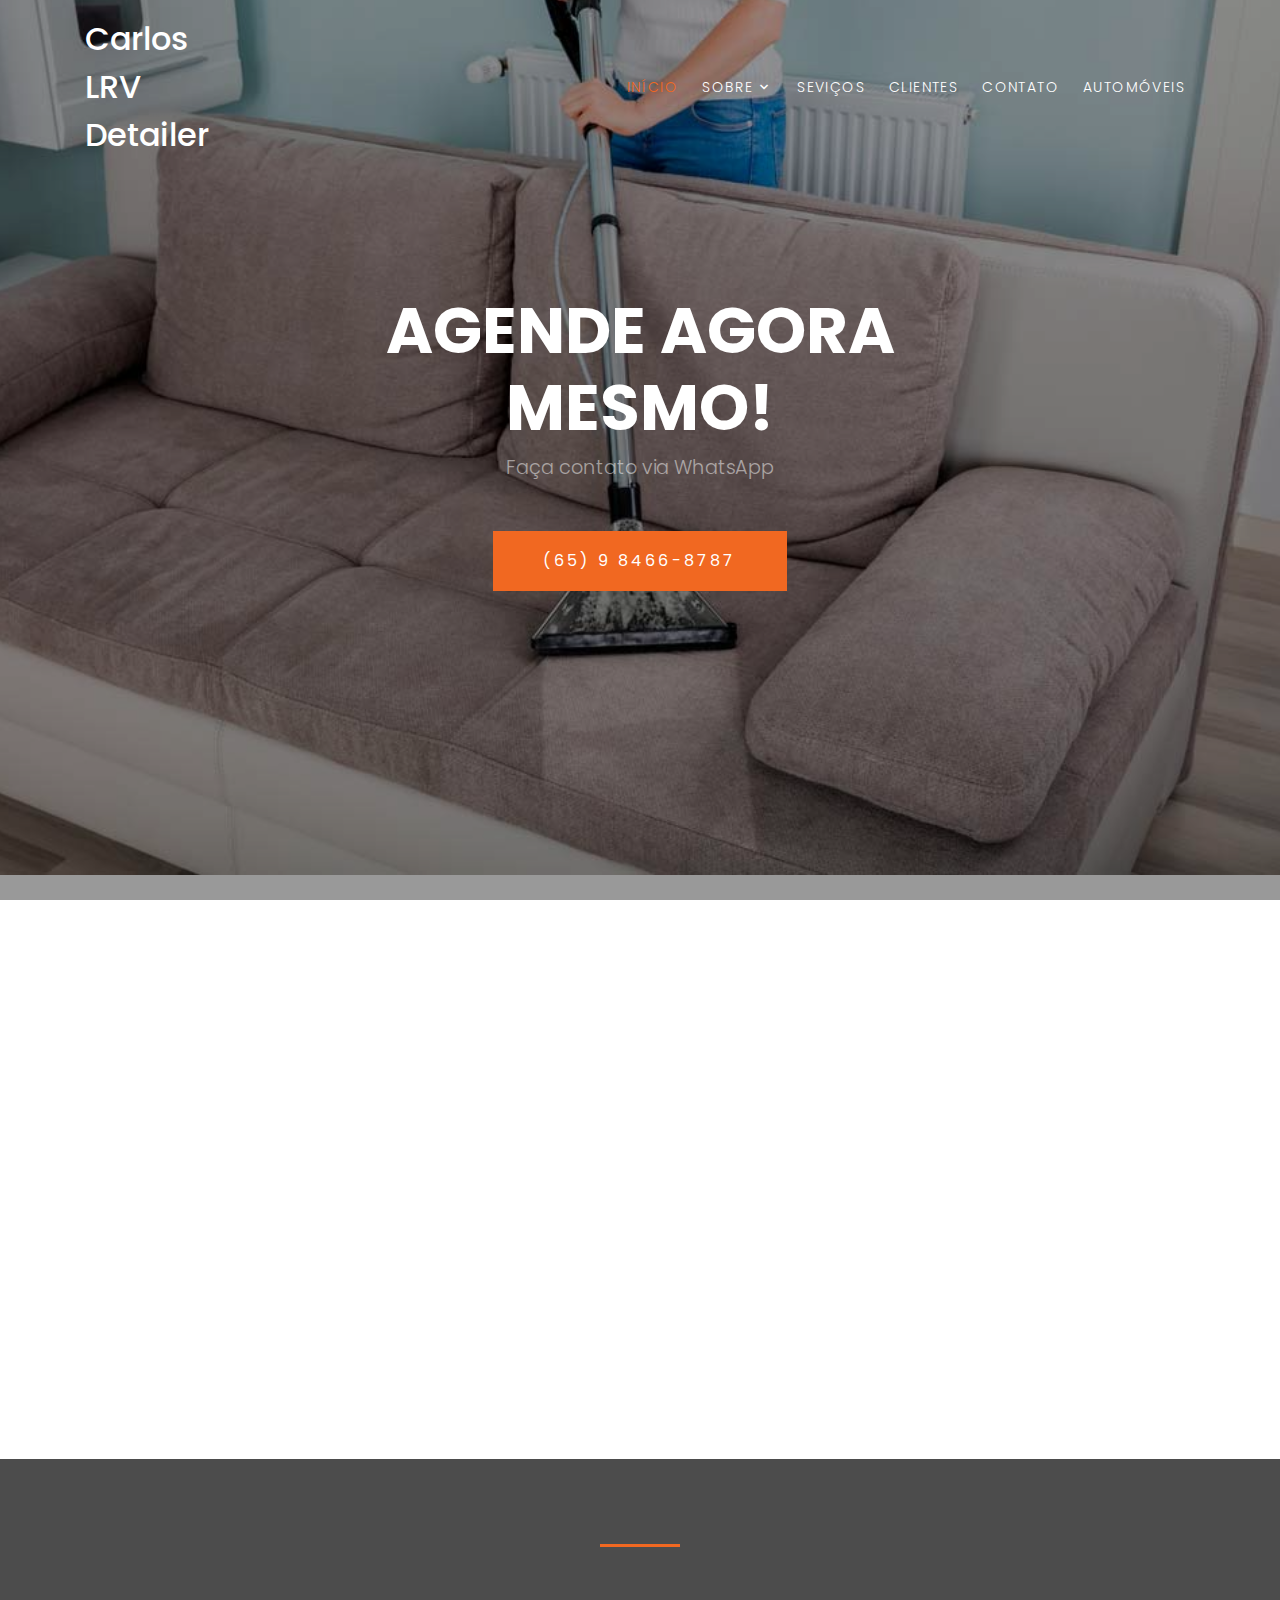
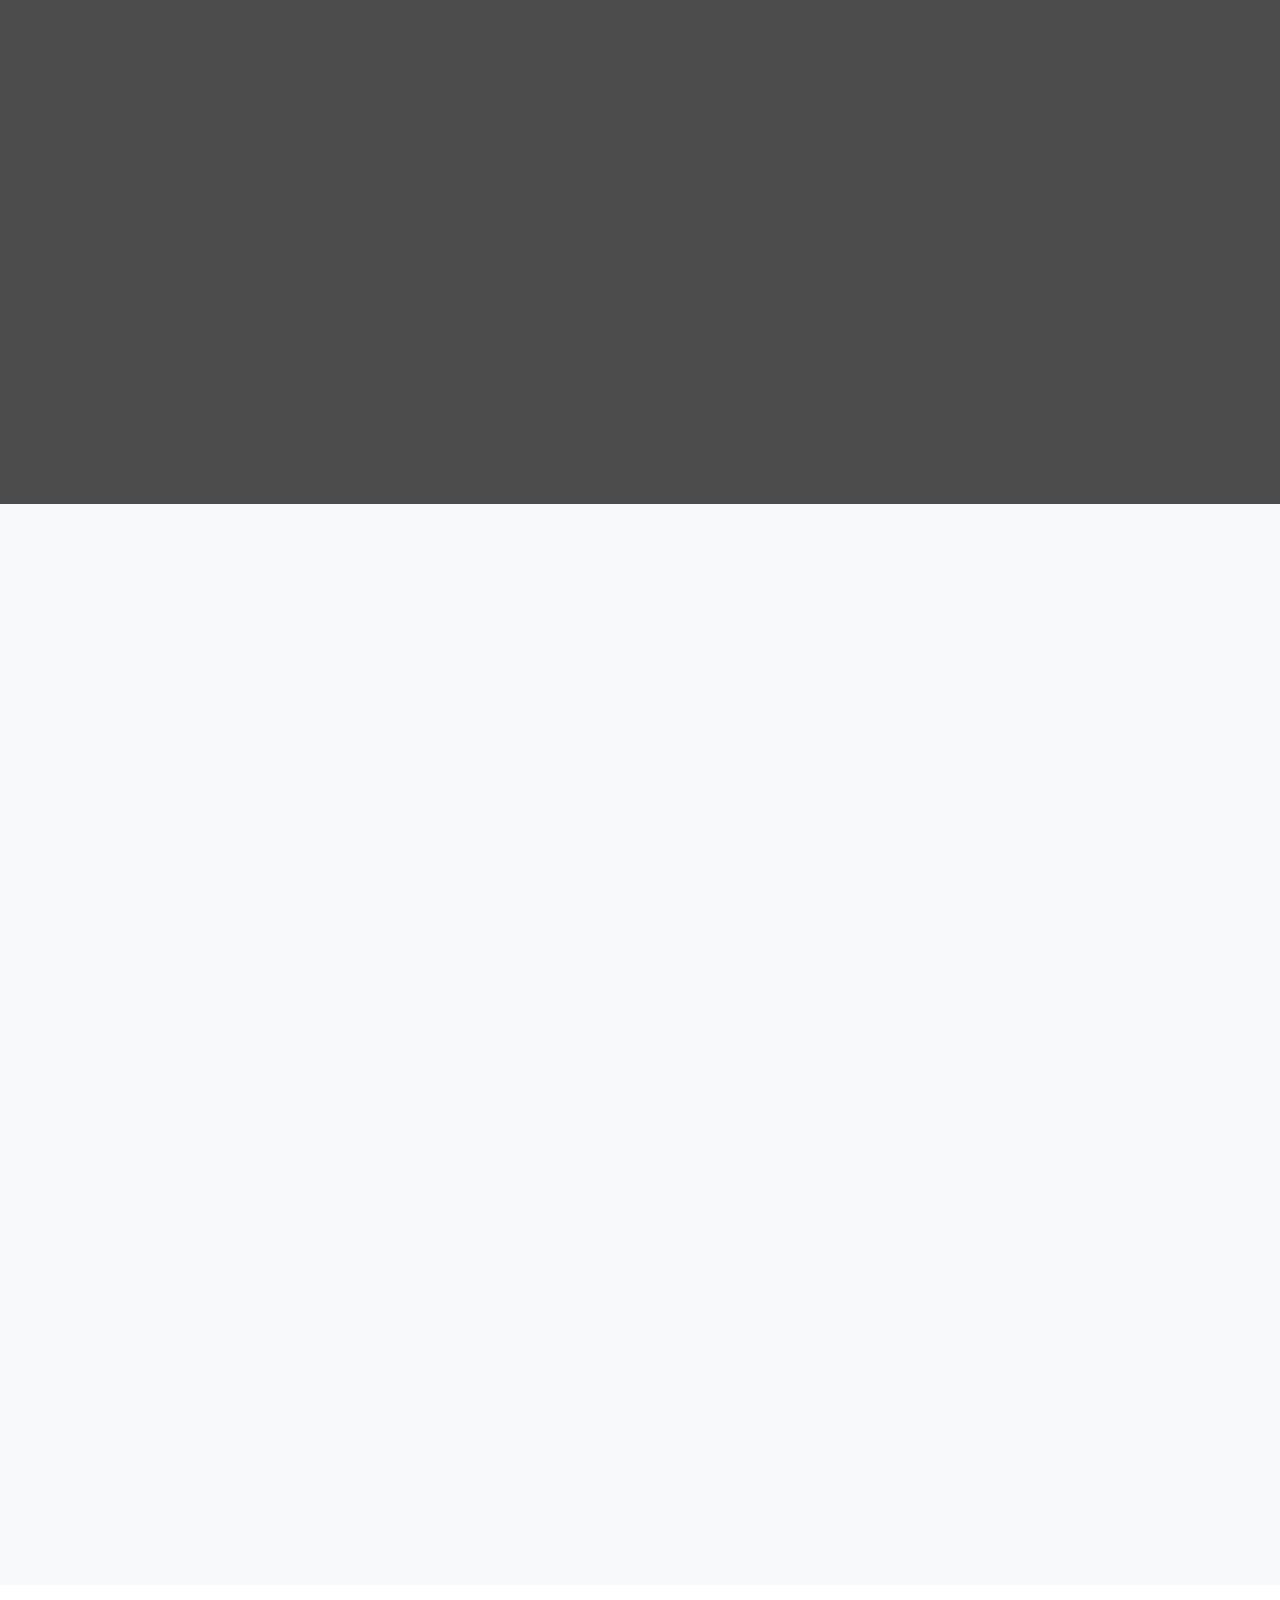
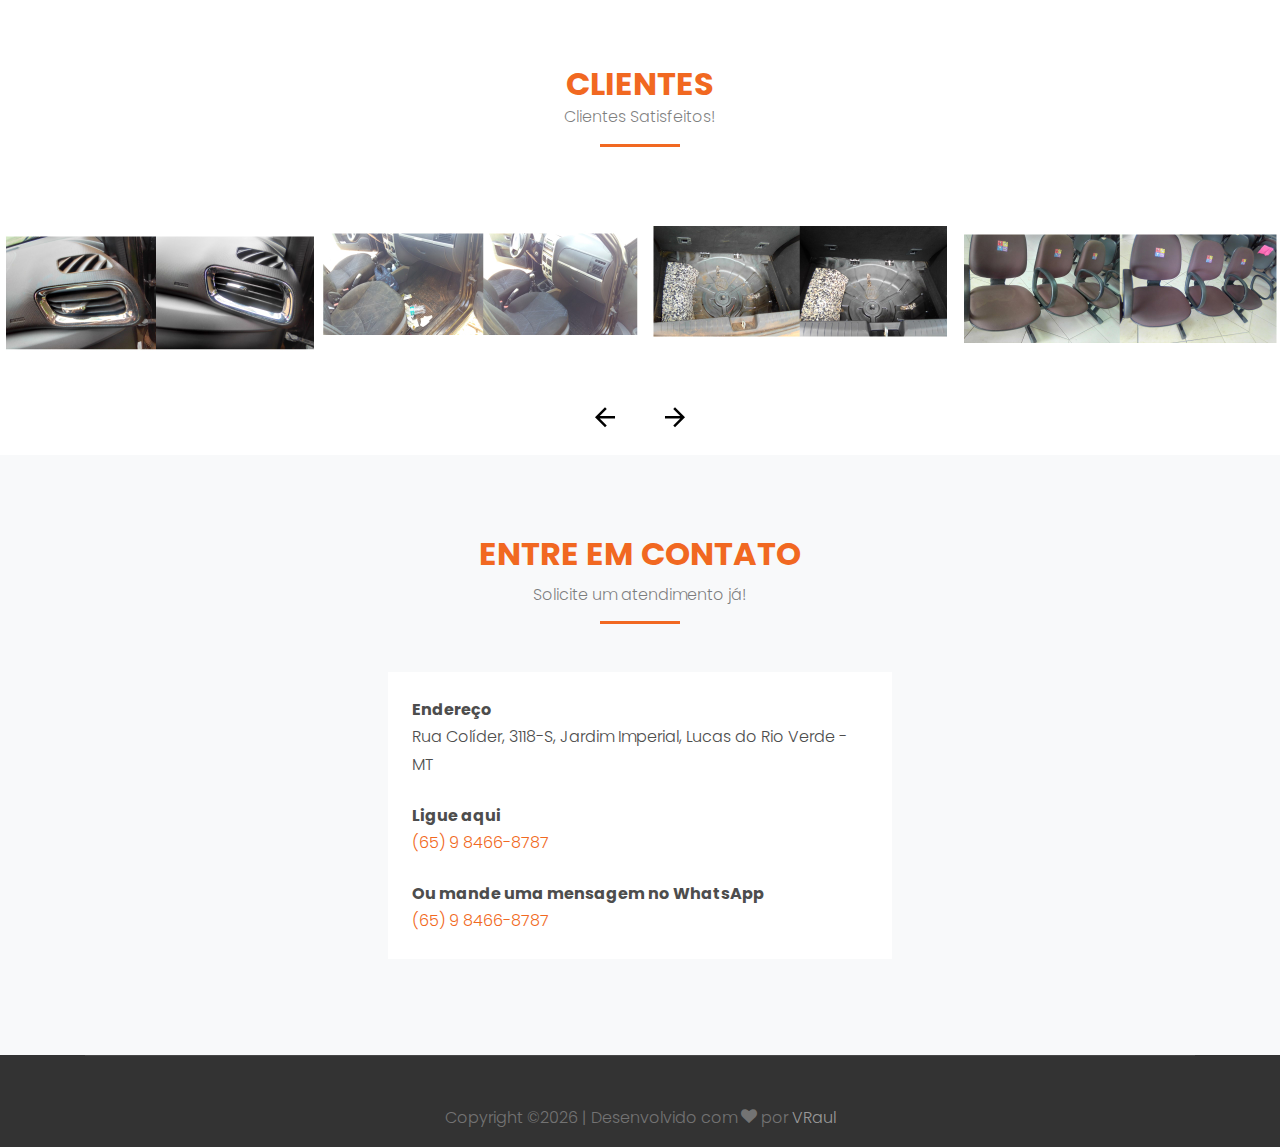
==== logis/public/estofado.html @ 05e7d74c "first commit" ====
<!DOCTYPE html>
<html lang="pt-br">
  <head>
    <title>Carlos LRV Detailer</title>
    <meta charset="utf-8">
    <meta name="viewport" content="width=device-width, initial-scale=1, shrink-to-fit=no">

    <link rel="stylesheet" href="https://fonts.googleapis.com/css?family=Poppins:200,300,400,700,900|Display+Playfair:200,300,400,700"> 
    <link rel="stylesheet" href="fonts/icomoon/style.css">

    <link rel="stylesheet" href="css/bootstrap.min.css">
    <link rel="stylesheet" href="css/magnific-popup.css">
    <link rel="stylesheet" href="css/jquery-ui.css">
    <link rel="stylesheet" href="css/owl.carousel.min.css">
    <link rel="stylesheet" href="css/owl.theme.default.min.css">

    <link rel="stylesheet" href="css/bootstrap-datepicker.css">

    <link rel="stylesheet" href="fonts/flaticon/font/flaticon.css">



    <link rel="stylesheet" href="css/aos.css">

    <link rel="stylesheet" href="css/style.css">
    
  </head>
  <body data-spy="scroll" data-target=".site-navbar-target" data-offset="200">
  
  <!-- <div class="site-wrap"> -->

    <div class="site-mobile-menu site-navbar-target">
      <div class="site-mobile-menu-header">
        <div class="site-mobile-menu-close mt-3">
          <span class="icon-close2 js-menu-toggle"></span>
        </div>
      </div>
      <div class="site-mobile-menu-body"></div>
    </div>
    
    <header class="site-navbar py-3 js-site-navbar site-navbar-target" role="banner" id="site-navbar">

      <div class="container">
        <div class="row align-items-center">
          
          <div class="col-11 col-xl-2 site-logo">
            <h1 class="mb-0"><a href="index.html" class="text-white h2 mb-0">Carlos LRV Detailer</a></h1>
          </div>
          <div class="col-12 col-md-10 d-none d-xl-block">
            <nav class="site-navigation position-relative text-right" role="navigation">

              <ul class="site-menu js-clone-nav mx-auto d-none d-lg-block">
                <li><a href="#section-home" class="nav-link">Início</a></li>
                <li class="has-children">
                  <a href="#section-about" class="nav-link">Sobre</a>
                  <ul class="dropdown">
                    <li><a href="#section-about" class="nav-link">Empresa</a></li>
                    <li><a href="#section-how-it-works" class="nav-link">Fundamentos</a></li>
                  </ul>
                </li>
                <li><a href="#section-services" class="nav-link">Seviços</a></li>
                <li><a href="#section-industries" class="nav-link">Clientes</a></li>
                <!-- <li><a href="#section-blog" class="nav-link">Blog</a></li> -->
                <li><a href="#section-contact" class="nav-link">Contato</a></li>
                <li><a href="index.html" class="nav-link">Automóveis</a></li>
              </ul>
            </nav>
          </div>


          <div class="d-inline-block d-xl-none ml-md-0 mr-auto py-3" style="position: relative; top: 3px;"><a href="#" class="site-menu-toggle js-menu-toggle"><span class="icon-menu h3"></span></a></div>

          </div>

        </div>
      </div>
      
    </header>

  

    <div class="site-blocks-cover overlay" style="background-image: url(images/capa/capaEstofados.jpg);" data-aos="fade" data-stellar-background-ratio="0.5" id="section-home">
      <div class="container">
        <div class="row align-items-center justify-content-center text-center">

          <div class="col-md-8" data-aos="fade-up" data-aos-delay="400">
            

            <h1 class="text-white font-weight-light text-uppercase font-weight-bold" data-aos="fade-up">Agende agora mesmo!</h1>
            <p class="mb-5" data-aos="fade-up" data-aos-delay="100">Faça contato via WhatsApp</p>
            <p data-aos="fade-up" data-aos-delay="200"><a href="https://api.whatsapp.com/send?phone=5565984668787&text=Ol%C3%A1%2C%20gostaria%20de%20agendar%20um%20servi%C3%A7o!" target="_blank" class="btn btn-primary py-3 px-5 text-white">(65) 9 8466-8787</a></p>

          </div>
        </div>
      </div>
    </div>  

    <div class="site-section" id="section-about">
      <div class="container">
        <div class="row mb-5">
          
          <div class="col-md-5 ml-auto mb-5 order-md-2" data-aos="fade-up" data-aos-delay="100">
            <img src="images/capa/capaEstofados.jpg" alt="Image" class="img-fluid rounded">
          </div>
          <div class="col-md-6 order-md-1" data-aos="fade-up">
            <div class="text-left pb-1 border-primary mb-4">
              <h2 class="text-primary">Sobre</h2>
            </div>
            <p>Na Garagem Lava Car e Estética Automotivo, é um pequeno espaço onde são realizado grandes serviços e grandes transformações, como também sempre se mantendo atualizado nas novas tecnologias no ramo da Estética Automotivo. </p>
            <!-- <p class="mb-5">Texto exemplo falando sobre a empresa Texto exemplo falando sobre a empresa Texto exemplo falando sobre a empresa </p> -->
            
            <ul class="ul-check list-unstyled success">
              <li>Serviço de Lavagem Técnica e Higienização Automotivo.</li>
              <li>Seu carro sempre novo e valorizado.</li>
              <li>Soluções e benefícios para você e seu carro.</li>
            </ul>
            
          </div>
          
        </div>
      </div>
    </div>
  
    <!-- INFORMAÇÕES EXTRAS -->

    <div class="site-section bg-image overlay" style="background-image: url('images/capa/capaEstofados.jpg');" id="section-how-it-works">
      <div class="container">
        <div class="row justify-content-center mb-5">
          <div class="col-md-7 text-center border-primary">
            <h2 class="font-weight-light text-primary" data-aos="fade"></h2>
          </div>
        </div>
        <div class="row">
          <div class="col-md-6 col-lg-4 mb-5 mb-lg-0" data-aos="fade" data-aos-delay="100">
            <div class="how-it-work-item">
              <span class="number">1</span>
              <div class="how-it-work-body">
                <h2>Objetivos</h2>
                <!-- <p class="mb-5">Curto texto explicando sobre esse procedimento.</p> -->
                <ul class="ul-check list-unstyled success">
                  <li class="text-white">Fornecer comodidade, compromisso, segurança, confiança e qualidade no serviço.</li>
                  <li class="text-white">Devolver o máximo da originalidade, conservação de cada estrutura e aumento da valorização do veículo. </li>
                  
                </ul>
              </div>
            </div>
          </div>

          <div class="col-md-6 col-lg-4 mb-5 mb-lg-0" data-aos="fade" data-aos-delay="200">
            <div class="how-it-work-item">
              <span class="number">2</span>
              <div class="how-it-work-body">
                <h2>Benefícios</h2>
                <!-- <p class="mb-5">Curto texto explicando sobre esse procedimento.</p> -->
                <ul class="ul-check list-unstyled success">
                  <li class="text-white">Trabalhamos com produtos, equipamentos e maquinários profissionais.</li>
                  <li class="text-white">Mão de obra artesanal e profissional.</li>
                  <li class="text-white">Buscamos devolver o aspecto de carro novo.</li>
                  <li class="text-white">Serviços de valor e totalmente profissional.</li>
                </ul>
              </div>
            </div>
          </div>

          <div class="col-md-6 col-lg-4 mb-5 mb-lg-0" data-aos="fade" data-aos-delay="300">
            <div class="how-it-work-item">
              <span class="number">3</span>
              <div class="how-it-work-body">
                <h2>Formas de pagamento</h2>
                <!-- <p class="mb-5">Curto texto explicando sobre esse procedimento.</p> -->
                  <li class="text-white">Dinheiro</li>
                  <li class="text-white">Transferência bancária</li>
                  <li class="text-white">Cartão de crédito e débito</li>
                </ul>
              </div>
            </div>
          </div>

        </div>
      </div>
    </div>

    <!-- EQUIPE -->

    <!-- <div class="site-section border-bottom" id="section-our-team">
      <div class="container">
        <div class="row justify-content-center mb-5">
          <div class="col-md-7 text-center border-primary">
            <h2 class="font-weight-light text-primary" data-aos="fade">Nossa Equipe</h2>
          </div>
        </div>
        <div class="row">
          <div class="col-md-6 col-lg-4 mx-auto" data-aos="fade" data-aos-delay="100">
            <div class="person">
              <img src="images/person_1.jpg" alt="Image" class="img-fluid rounded mb-5 w-75 rounded-circle">
              <h3>Carlos</h3>
              <p class="position text-muted">Gerente</p>
              <p class="mb-4">Curto texto sobre a pessoa em questão. Curto texto sobre a pessoa em questão. Curto texto sobre a pessoa em questão.</p>
              <ul class="ul-social-circle">
                <li><a href="#"><span class="icon-facebook"></span></a></li>
                <li><a href="#"><span class="icon-twitter"></span></a></li>
                <li><a href="#"><span class="icon-linkedin"></span></a></li>
                <li><a href="#"><span class="icon-instagram"></span></a></li>
              </ul>
            </div>
          </div>
          <div class="col-md-6 col-lg-4 mb-5 mb-lg-0" data-aos="fade" data-aos-delay="200">
            <div class="person">
              <img src="images/person_2.jpg" alt="Image" class="img-fluid rounded mb-5 w-75 rounded-circle">
              <h3>Brandon Sharp</h3>
              <p class="position text-muted">Co-Founder, COO</p>
              <p class="mb-4">Lorem ipsum dolor sit amet consectetur adipisicing elit. Nisi at consequatur unde molestiae quidem provident voluptatum deleniti quo iste error eos est praesentium distinctio cupiditate tempore suscipit inventore deserunt tenetur.</p>
              <ul class="ul-social-circle">
                <li><a href="#"><span class="icon-facebook"></span></a></li>
                <li><a href="#"><span class="icon-twitter"></span></a></li>
                <li><a href="#"><span class="icon-linkedin"></span></a></li>
                <li><a href="#"><span class="icon-instagram"></span></a></li>
              </ul>
            </div>
          </div>
          <div class="col-md-6 col-lg-4 mb-5 mb-lg-0" data-aos="fade" data-aos-delay="300">
            <div class="person">
              <img src="images/person_4.jpg" alt="Image" class="img-fluid rounded mb-5 w-75 rounded-circle">
              <h3>Connor Hodson</h3>
              <p class="position text-muted">Marketing</p>
              <p class="mb-4">Lorem ipsum dolor sit amet consectetur adipisicing elit. Nisi at consequatur unde molestiae quidem provident voluptatum deleniti quo iste error eos est praesentium distinctio cupiditate tempore suscipit inventore deserunt tenetur.</p>
              <ul class="ul-social-circle">
                <li><a href="#"><span class="icon-facebook"></span></a></li>
                <li><a href="#"><span class="icon-twitter"></span></a></li>
                <li><a href="#"><span class="icon-linkedin"></span></a></li>
                <li><a href="#"><span class="icon-instagram"></span></a></li>
              </ul>
            </div>
          </div>
        </div>
      </div>
    </div> -->


    <!-- SERVIÇOS -->

    <div class="site-section bg-light" id="section-services">
      <div class="container">
        <div class="row justify-content-center mb-5" data-aos="fade-up">
          <div class="col-md-7 text-center border-primary">
            <h2 class="mb-0 text-primary">Nossos serviços</h2>
            <!-- <p class="color-black-opacity-5">Lorem ipsum dolor sit amet.</p> -->
          </div>
        </div>
        <div class="row align-items-stretch">
          <div class="col-md-6 col-lg-4 mb-4 mb-lg-4" data-aos="fade-up">
            <div class="unit-4 d-flex">
              <!-- <div class="unit-4-icon mr-4"><span class="text-primary flaticon-plane"></span></div> -->
              <div>
                <h3>Tratamento Simples</h3>
                <ul>
                  <li>Lavagem externa;</li>
                  <li>Limpeza interna;</li>
                  <li>Hidratação dos plásticos e borrachas interno;</li>
                </ul>
                <p><a href="#section-home">R$ 40,00</a></p>
              </div>
            </div>
          </div>
          <div class="col-md-6 col-lg-4 mb-4 mb-lg-4" data-aos="fade-up" data-aos-delay="100">
            <div class="unit-4 d-flex">
              <!-- <div class="unit-4-icon mr-4"><span class="text-primary flaticon-boat-ship"></span></div> -->
              <div>
                <h3>Tratamento Plus</h3>
                <ul>
                  <li>Lavagem externa;</li>
                  <li>Limpeza interna;</li>
                  <li>Hidratação, proteção dos plásticos e borrachas interno e externo ;</li>
                  <li>Enceramento;</li>
                </ul>
                <p><a href="#section-home">R$ 70,00</a></p>
              </div>
            </div>
          </div>
          <div class="col-md-6 col-lg-4 mb-4 mb-lg-4" data-aos="fade-up" data-aos-delay="200">
            <div class="unit-4 d-flex">
              <!-- <div class="unit-4-icon mr-4"><span class="text-primary flaticon-truck"></span></div> -->
              <div>
                <h3>Tratamento Americano</h3>
                <ul>
                  <li>Lavagem externa;</li>
                  <li>Higienização interna completo;</li>
                  <li>Higienização do ar condicionado através da oxi-sanitização (Ozônio);</li>
                  <li>Enceramento;</li>
                  <li>Lavagem do motor com aplicação do verniz;</li>
                  <li>Limpeza e cristalização dos vidros;</li>
                </ul>
                <p><a href="#section-home">R$ 250,00</a></p>
              </div>
            </div>
          </div>


          <div class="col-md-6 col-lg-4 mb-4 mb-lg-4" data-aos="fade-up" data-aos-delay="300">
            <div class="unit-4 d-flex">
              <!-- <div class="unit-4-icon mr-4"><span class="text-primary flaticon-warehouse"></span></div> -->
              <div>
                <h3>Tratamento do Motor</h3>
                <ul>
                  <li>Limpeza do motor;</li>
                  <li>Proteção;</li>
                  <li>Lavagem Técnica;</li>
                </ul>
                <p><a href="#section-home">R$ 50,00</a></p>
              </div>
            </div>
          </div>
          <div class="col-md-6 col-lg-4 mb-4 mb-lg-4" data-aos="fade-up" data-aos-delay="400">
            <div class="unit-4 d-flex">
              <!-- <div class="unit-4-icon mr-4"><span class="text-primary flaticon-wooden"></span></div> -->
              <div>
                <h3>Tratamento dos Vidros</h3>
                <ul>
                  <li>Limpeza dos vidros;</li>
                  <li>Descontaminação (remoção de chuva ácida);</li>
                  <li>Proteção com repelência de sujeira e água;</li>                  
                </ul>
                <p><a href="#section-home">R$ 50,00</a></p>
              </div>
            </div>
          </div>
          <div class="col-md-6 col-lg-4 mb-4 mb-lg-4" data-aos="fade-up" data-aos-delay="500">
            <div class="unit-4 d-flex">
              <!-- <div class="unit-4-icon mr-4"><span class="text-primary flaticon-worldwide"></span></div> -->
              <div>
                <h3>Tratamento de Restauração dos Faróis</h3>
                <p><a href="#section-home">R$ 50,00</a></p>
              </div>
            </div>
          </div>
          <div class="col-md-6 col-lg-4 mb-4 mb-lg-4" data-aos="fade-up" data-aos-delay="500">
            <div class="unit-4 d-flex">
              <!-- <div class="unit-4-icon mr-4"><span class="text-primary flaticon-worldwide"></span></div> -->
              <div>
                <h3>Tratamento de Oxi-sanitização</h3>
                <ul>
                  <li>Eliminação de odores;</li>
                  <li>Eliminação de ácaros, vírus, bactérias, fungos e germes;</li>
                  <li>Ar puro durante 3 meses no interior do carro;</li>
                </ul>
                <p><a href="#section-home">R$ 50,00</a></p>
              </div>
            </div>
          </div>
          <div class="col-md-6 col-lg-4 mb-4 mb-lg-4" data-aos="fade-up" data-aos-delay="500">
            <div class="unit-4 d-flex">
              <!-- <div class="unit-4-icon mr-4"><span class="text-primary flaticon-worldwide"></span></div> -->
              <div>
                <h3>Tratamento dos bancos</h3>
                <ul>
                  <li>Lavagem e higienização à seco dos bancos de tecido e couro;</li>
                </ul>
                <p><a href="#section-home">R$ 100,00</a></p>
              </div>
            </div>
          </div>
        </div>
      </div>
    </div>

    <!-- CLIENTES  -->

    <div class="site-section block-13" id="section-industries">

      <div class="container">
        <div class="row justify-content-center mb-5">
          <div class="col-md-7 text-center border-primary">
            <h2 class="mb-0 text-primary">Clientes</h2>
            <p class="color-black-opacity-5">Clientes Satisfeitos!</p>
          </div>
        </div>
      </div>

      <div class="owl-carousel nonloop-block-13">
        <div>
          <!-- <a href="#" class="unit-1 text-center"> -->
            <img src="images/carouselClientes/1.jpg" alt="Serviço realizado" class="img-fluid">
            <!-- <div class="unit-1-text">
              <h3 class="unit-1-heading">Storage</h3>
            </div> -->
          <!-- </a> -->
        </div>

        <div>
          <!-- <a href="#" class="unit-1 text-center"> -->
            <img src="images/carouselClientes/2.jpg" alt="Serviço realizado" class="img-fluid">
            <!-- <div class="unit-1-text">
              <h3 class="unit-1-heading">Air Transports</h3>
            </div>
          </a> -->
        </div>

        <div>
          <!-- <a href="#" class="unit-1 text-center"> -->
            <img src="images/carouselClientes/3.jpg" alt="Serviço realizado" class="img-fluid">
            <!-- <div class="unit-1-text">
              <h3 class="unit-1-heading">Cargo Transports</h3>
            </div>
          </a> -->
        </div>

        <div>
          <!-- <a href="#" class="unit-1 text-center"> -->
            <img src="images/carouselClientes/4.jpg" alt="Serviço realizado" class="img-fluid">
            <!-- <div class="unit-1-text">
              <h3 class="unit-1-heading">Cargo Ship</h3>
            </div>
          </a> -->
        </div>

        <div>
          <!-- <a href="#" class="unit-1 text-center"> -->
            <img src="images/carouselClientes/5.jpg" alt="Serviço realizado" class="img-fluid">
            <!-- <div class="unit-1-text">
              <h3 class="unit-1-heading">Ware Housing</h3>
            </div>
          </a> -->
        </div>

        <div>
          <img src="images/carouselClientes/6.jpg" alt="Serviço realizado" class="img-fluid">
        </div>
        <div>
          <img src="images/carouselClientes/7.jpg" alt="Serviço realizado" class="img-fluid">
        </div>
        <div>
          <img src="images/carouselClientes/8.jpg" alt="Serviço realizado" class="img-fluid">
        </div>
        <div>
          <img src="images/carouselClientes/9.jpg" alt="Serviço realizado" class="img-fluid">
        </div>
        <div>
          <img src="images/carouselClientes/10.jpg" alt="Serviço realizado" class="img-fluid">
        </div>
        <div>
          <img src="images/carouselClientes/11.jpg" alt="Serviço realizado" class="img-fluid">
        </div>
        <div>
          <img src="images/carouselClientes/12.jpg" alt="Serviço realizado" class="img-fluid">
        </div>
        <div>
          <img src="images/carouselClientes/13.jpg" alt="Serviço realizado" class="img-fluid">
        </div>
        <div>
          <img src="images/carouselClientes/14.jpg" alt="Serviço realizado" class="img-fluid">
        </div>
        <div>
          <img src="images/carouselClientes/15.jpg" alt="Serviço realizado" class="img-fluid">
        </div>
        <div>
          <img src="images/carouselClientes/16.jpg" alt="Serviço realizado" class="img-fluid">
        </div>
        <div>
          <img src="images/carouselClientes/17.jpg" alt="Serviço realizado" class="img-fluid">
        </div>
        <div>
          <img src="images/carouselClientes/18.jpg" alt="Serviço realizado" class="img-fluid">
        </div>
        <div>
          <img src="images/carouselClientes/19.jpg" alt="Serviço realizado" class="img-fluid">
        </div>
        <div>
          <img src="images/carouselClientes/20.jpg" alt="Serviço realizado" class="img-fluid">
        </div>
        <div>
          <img src="images/carouselClientes/21.jpg" alt="Serviço realizado" class="img-fluid">
        </div>
        <div>
          <img src="images/carouselClientes/22.jpg" alt="Serviço realizado" class="img-fluid">
        </div>
        <div>
          <img src="images/carouselClientes/23.jpg" alt="Serviço realizado" class="img-fluid">
        </div>
        <div>
          <img src="images/carouselClientes/24.jpg" alt="Serviço realizado" class="img-fluid">
        </div>
        <div>
          <img src="images/carouselClientes/25.jpg" alt="Serviço realizado" class="img-fluid">
        </div>
      </div>
    </div>

    <!-- VIDEO -->

    <!-- <div class="site-blocks-cover overlay inner-page-cover" style="background-image: url(images/hero_bg_2.jpg); background-attachment: fixed;">
      <div class="container">
        <div class="row align-items-center justify-content-center text-center">

          <div class="col-md-7" data-aos="fade-up">
            <a href="https://www.youtube.com/watch?v=UcgGlte1r8Q" class="play-single-big mb-4 d-inline-block popup-vimeo"><span class="icon-play"></span></a>
            <h2 class="text-white font-weight-light mb-5 h1">Veja o Vídeo</h2>
            
          </div>
        </div>
      </div>
    </div>   -->
    
    <!-- <div class="site-section border-bottom">
      <div class="container">

        <div class="row justify-content-center mb-5">
          <div class="col-md-7 text-center border-primary">
            <h2 class="font-weight-light text-primary">Testimonials</h2>
          </div>
        </div>

        <div class="slide-one-item home-slider owl-carousel">
          <div>
            <div class="testimonial">
              <figure class="mb-4">
                <img src="images/person_1.jpg" alt="Image" class="img-fluid mb-3">
                
              </figure>
              <blockquote>
                <p>&ldquo;Lorem ipsum dolor sit amet consectetur adipisicing elit. Consectetur unde reprehenderit aperiam quaerat fugiat repudiandae explicabo animi minima fuga beatae illum eligendi incidunt consequatur. Amet dolores excepturi earum unde iusto.&rdquo;</p>
                <p class="author"> &mdash; John Trump</p>
              </blockquote>
            </div>
          </div>
          <div>
            <div class="testimonial">
              <figure class="mb-4">
                <img src="images/person_2.jpg" alt="Image" class="img-fluid mb-3">
                
              </figure>
              <blockquote>
                <p>&ldquo;Lorem ipsum dolor sit amet consectetur adipisicing elit. Consectetur unde reprehenderit aperiam quaerat fugiat repudiandae explicabo animi minima fuga beatae illum eligendi incidunt consequatur. Amet dolores excepturi earum unde iusto.&rdquo;</p>
                <p class="author"> &mdash; Roger Moore</p>
              </blockquote>
            </div>
          </div>

          <div>
            <div class="testimonial">
              <figure class="mb-4">
                <img src="images/person_4.jpg" alt="Image" class="img-fluid mb-3">
              </figure>
              <blockquote>
                <p>&ldquo;Lorem ipsum dolor sit amet consectetur adipisicing elit. Consectetur unde reprehenderit aperiam quaerat fugiat repudiandae explicabo animi minima fuga beatae illum eligendi incidunt consequatur. Amet dolores excepturi earum unde iusto.&rdquo;</p>
                <p class="author"> &mdash; Ben Carson</p>
              </blockquote>
            </div>
          </div>

          <div>
            <div class="testimonial">
              <figure class="mb-4">
                <img src="images/person_5.jpg" alt="Image" class="img-fluid mb-3">
              </figure>
              <blockquote>
                <p>&ldquo;Lorem ipsum dolor sit amet consectetur adipisicing elit. Consectetur unde reprehenderit aperiam quaerat fugiat repudiandae explicabo animi minima fuga beatae illum eligendi incidunt consequatur. Amet dolores excepturi earum unde iusto.&rdquo;</p>
                <p class="author"> &mdash; Jed Smith</p>
              </blockquote>
            </div>
          </div>

        </div>
      </div>
    </div> -->

    <!-- <div class="site-section" id="section-blog">
      <div class="container">
        <div class="row justify-content-center mb-5">
          <div class="col-md-7 text-center border-primary">
            <h2 class="font-weight-light text-primary">Our Blog</h2>
            <p class="color-black-opacity-5">See Our Daily News &amp; Updates</p>
          </div>
        </div>
        <div class="row mb-5 align-items-stretch">
          <div class="col-md-6 col-lg-4 mb-4 mb-lg-4" data-aos="fade-up">
            <div class="h-entry">
              <a href="single.html"><img src="images/blog_1.jpg" alt="Image" class="img-fluid"></a>
              <h2 class="font-size-regular"><a href="single.html">How Logistics Company Improve Spendings</a></h2>
              <div class="meta mb-4">by Jed Wilson <span class="mx-2">&bullet;</span> Jan 18, 2019 <span class="mx-2">&bullet;</span> <a href="#">News</a></div>
              <p>Lorem ipsum dolor sit amet consectetur adipisicing elit. Natus eligendi nobis ea maiores sapiente veritatis reprehenderit suscipit quaerat rerum voluptatibus a eius.</p>
            </div> 
          </div>
          <div class="col-md-6 col-lg-4 mb-4 mb-lg-4" data-aos="fade-up" data-aos-delay="100">
            <div class="h-entry">
              <a href="single.html"><img src="images/blog_2.jpg" alt="Image" class="img-fluid"></a>
              <h2 class="font-size-regular"><a href="single.html">How Logistics Company Improve Spendings</a></h2>
              <div class="meta mb-4">by Jed Wilson <span class="mx-2">&bullet;</span> Jan 18, 2019 <span class="mx-2">&bullet;</span> <a href="#">News</a></div>
              <p>Lorem ipsum dolor sit amet consectetur adipisicing elit. Natus eligendi nobis ea maiores sapiente veritatis reprehenderit suscipit quaerat rerum voluptatibus a eius.</p>
            </div> 
          </div>
          <div class="col-md-6 col-lg-4 mb-4 mb-lg-4" data-aos="fade-up" data-aos-delay="200">
            <div class="h-entry">
              <a href="single.html"><img src="images/blog_3.jpg" alt="Image" class="img-fluid"></a>
              <h2 class="font-size-regular"><a href="single.html">How Logistics Company Improve Spendings</a></h2>
              <div class="meta mb-4">by Jed Wilson <span class="mx-2">&bullet;</span> Jan 18, 2019 <span class="mx-2">&bullet;</span> <a href="#">News</a></div>
              <p>Lorem ipsum dolor sit amet consectetur adipisicing elit. Natus eligendi nobis ea maiores sapiente veritatis reprehenderit suscipit quaerat rerum voluptatibus a eius.</p>
            </div>
          </div>
        </div>
        <div class="row">
          <div class="col-12 text-center" data-aos="fade-up" data-aos-delay="300">
            <p class="mb-0"><a href="https://free-template.co" class="btn btn-primary py-3 px-5 text-white">View All Blog Posts</a></p>
          </div>
        </div>
      </div>
    </div> -->

    <div class="site-section bg-light" id="section-contact">
      <div class="container">
        <div class="row justify-content-center mb-5">
          <div class="col-md-7 text-center border-primary">
            <h2 class="font-weight-light text-primary">Entre em contato</h2>
            <p class="color-black-opacity-5">Solicite um atendimento já!</p>
          </div>
        </div>
        <!-- <div class="row">
          <div class="col-md-7 mb-5">

            

            <form action="#" class="p-5 bg-white">
             

              <div class="row form-group">
                <div class="col-md-6 mb-3 mb-md-0">
                  <label class="text-black" for="fname">First Name</label>
                  <input type="text" id="fname" class="form-control">
                </div>
                <div class="col-md-6">
                  <label class="text-black" for="lname">Last Name</label>
                  <input type="text" id="lname" class="form-control">
                </div>
              </div>

              <div class="row form-group">
                
                <div class="col-md-12">
                  <label class="text-black" for="email">Email</label> 
                  <input type="email" id="email" class="form-control">
                </div>
              </div>

              <div class="row form-group">
                
                <div class="col-md-12">
                  <label class="text-black" for="subject">Subject</label> 
                  <input type="subject" id="subject" class="form-control">
                </div>
              </div>

              <div class="row form-group">
                <div class="col-md-12">
                  <label class="text-black" for="message">Message</label> 
                  <textarea name="message" id="message" cols="30" rows="7" class="form-control"></textarea>
                </div>
              </div>

              <div class="row form-group">
                <div class="col-md-12">
                  <input type="submit" value="Send Message" class="btn btn-primary py-2 px-4 text-white">
                </div>
              </div> -->

  
            </form>
          </div>
          <div class="col-md-5 mx-auto">
            
            <div class="p-4 mb-3 bg-white">
              <p class="mb-0 font-weight-bold">Endereço</p>
              <p class="mb-4">Rua Colíder, 3118-S, Jardim Imperial, Lucas do Rio Verde - MT</p>

              <p class="mb-0 font-weight-bold">Ligue aqui</p>
              <p class="mb-4"><a href="tel:5565984668787">(65) 9 8466-8787</a></p>

              <!-- <p class="mb-0 font-weight-bold">Email</p>
              <p class="mb-4"><a href="mailto:">seuemail@gmail.com</a></p> -->

              <p class="mb-0 font-weight-bold">Ou mande uma mensagem no WhatsApp</p>
              <p class="mb-0"><a href="https://api.whatsapp.com/send?phone=5565984668787&text=Olá,%20meu%20amigo!" target="_blank">(65) 9 8466-8787</a></p>

            </div>
            
            <!-- <div class="p-4 mb-3 bg-white">
              <h3 class="h5 text-black mb-3">More Info</h3>
              <p>Lorem ipsum dolor sit amet, consectetur adipisicing elit. Ipsa ad iure porro mollitia architecto hic consequuntur. Distinctio nisi perferendis dolore, ipsa consectetur? Fugiat quaerat eos qui, libero neque sed nulla.</p>
              <p><a href="#" class="btn btn-primary px-4 py-2 text-white">Learn More</a></p>
            </div> -->

          </div>
        </div>
      </div>
    </div>
  
    
    <footer class="site-footer">
      <div class="container">
        <!-- <div class="row">
          <div class="col-md-9">
            <div class="row">
              <div class="col-md-5 mr-auto">
                <h2 class="footer-heading mb-4">About Us</h2>
                <p>Lorem ipsum dolor sit amet consectetur adipisicing elit. Aperiam iure deserunt ut architecto dolores quo beatae laborum aliquam ipsam rem impedit obcaecati ea consequatur.</p>
              </div>
              
              <div class="col-md-3">
                <h2 class="footer-heading mb-4">Quick Links</h2>
                <ul class="list-unstyled">
                  <li><a href="#">About Us</a></li>
                  <li><a href="#">Services</a></li>
                  <li><a href="#">Testimonials</a></li>
                  <li><a href="#">Contact Us</a></li>
                </ul>
              </div>
              <div class="col-md-3">
                <h2 class="footer-heading mb-4">Follow Us</h2>
                <a href="#" class="pl-0 pr-3"><span class="icon-facebook"></span></a>
                <a href="#" class="pl-3 pr-3"><span class="icon-twitter"></span></a>
                <a href="#" class="pl-3 pr-3"><span class="icon-instagram"></span></a>
                <a href="#" class="pl-3 pr-3"><span class="icon-linkedin"></span></a>
              </div>
            </div>
          </div>
          <div class="col-md-3">
            <h2 class="footer-heading mb-4">Subscribe Newsletter</h2>
            <form action="#" method="post">
              <div class="input-group mb-3">
                <input type="text" class="form-control border-secondary text-white bg-transparent" placeholder="Enter Email" aria-label="Enter Email" aria-describedby="button-addon2">
                <div class="input-group-append">
                  <button class="btn btn-primary text-white" type="button" id="button-addon2">Send</button>
                </div>
              </div>
            </form>
          </div>
        </div> -->
        <div class="row pt-0 mt-0 text-center">
          <div class="col-md-12">
            <div class="border-top pt-5">
              <p>
            <!-- Link back to Colorlib can't be removed. Template is licensed under CC BY 3.0. -->
            Copyright &copy;<script>document.write(new Date().getFullYear());</script> | Desenvolvido com <i class="icon-heart" aria-hidden="true"></i> por <a href="https://www.instagram.com/raul.venson/?hl=pt-br" target="_blank">VRaul</a>
            <!-- Link back to Colorlib can't be removed. Template is licensed under CC BY 3.0. -->
            </p>
            </div>
          </div>
          
        </div>
      </div>
    </footer>
  <!-- </div> -->

 <!-- The core Firebase JS SDK is always required and must be listed first -->
<script src="/__/firebase/7.14.6/firebase-app.js"></script>

<!-- TODO: Add SDKs for Firebase products that you want to use
     https://firebase.google.com/docs/web/setup#available-libraries -->
<script src="/__/firebase/7.14.6/firebase-analytics.js"></script>

<!-- Initialize Firebase -->
<script src="/__/firebase/init.js"></script>
 
  <script src="js/jquery-3.3.1.min.js"></script>
  <script src="js/jquery-migrate-3.0.1.min.js"></script>
  <script src="js/jquery-ui.js"></script>
  <script src="js/jquery.easing.1.3.js"></script>
  <script src="js/popper.min.js"></script>
  <script src="js/bootstrap.min.js"></script>
  <script src="js/owl.carousel.min.js"></script>
  <script src="js/jquery.stellar.min.js"></script>
  <script src="js/jquery.countdown.min.js"></script>
  <script src="js/jquery.magnific-popup.min.js"></script>
  <script src="js/bootstrap-datepicker.min.js"></script>
  <script src="js/aos.js"></script>

  <script src="js/main.js"></script>
    
  </body>
</html>
---- logis/public/fonts/icomoon/style.css ----
@font-face {
  font-family: 'icomoon';
  src:  url('fonts/icomoon.eot?10si43');
  src:  url('fonts/icomoon.eot?10si43#iefix') format('embedded-opentype'),
    url('fonts/icomoon.ttf?10si43') format('truetype'),
    url('fonts/icomoon.woff?10si43') format('woff'),
    url('fonts/icomoon.svg?10si43#icomoon') format('svg');
  font-weight: normal;
  font-style: normal;
}

[class^="icon-"], [class*=" icon-"] {
  /* use !important to prevent issues with browser extensions that change fonts */
  font-family: 'icomoon' !important;
  speak: none;
  font-style: normal;
  font-weight: normal;
  font-variant: normal;
  text-transform: none;
  line-height: 1;

  /* Better Font Rendering =========== */
  -webkit-font-smoothing: antialiased;
  -moz-osx-font-smoothing: grayscale;
}

.icon-asterisk:before {
  content: "\f069";
}
.icon-plus:before {
  content: "\f067";
}
.icon-question:before {
  content: "\f128";
}
.icon-minus:before {
  content: "\f068";
}
.icon-glass:before {
  content: "\f000";
}
.icon-music:before {
  content: "\f001";
}
.icon-search:before {
  content: "\f002";
}
.icon-envelope-o:before {
  content: "\f003";
}
.icon-heart:before {
  content: "\f004";
}
.icon-star:before {
  content: "\f005";
}
.icon-star-o:before {
  content: "\f006";
}
.icon-user:before {
  content: "\f007";
}
.icon-film:before {
  content: "\f008";
}
.icon-th-large:before {
  content: "\f009";
}
.icon-th:before {
  content: "\f00a";
}
.icon-th-list:before {
  content: "\f00b";
}
.icon-check:before {
  content: "\f00c";
}
.icon-close:before {
  content: "\f00d";
}
.icon-remove:before {
  content: "\f00d";
}
.icon-times:before {
  content: "\f00d";
}
.icon-search-plus:before {
  content: "\f00e";
}
.icon-search-minus:before {
  content: "\f010";
}
.icon-power-off:before {
  content: "\f011";
}
.icon-signal:before {
  content: "\f012";
}
.icon-cog:before {
  content: "\f013";
}
.icon-gear:before {
  content: "\f013";
}
.icon-trash-o:before {
  content: "\f014";
}
.icon-home:before {
  content: "\f015";
}
.icon-file-o:before {
  content: "\f016";
}
.icon-clock-o:before {
  content: "\f017";
}
.icon-road:before {
  content: "\f018";
}
.icon-download:before {
  content: "\f019";
}
.icon-arrow-circle-o-down:before {
  content: "\f01a";
}
.icon-arrow-circle-o-up:before {
  content: "\f01b";
}
.icon-inbox:before {
  content: "\f01c";
}
.icon-play-circle-o:before {
  content: "\f01d";
}
.icon-repeat:before {
  content: "\f01e";
}
.icon-rotate-right:before {
  content: "\f01e";
}
.icon-refresh:before {
  content: "\f021";
}
.icon-list-alt:before {
  content: "\f022";
}
.icon-lock:before {
  content: "\f023";
}
.icon-flag:before {
  content: "\f024";
}
.icon-headphones:before {
  content: "\f025";
}
.icon-volume-off:before {
  content: "\f026";
}
.icon-volume-down:before {
  content: "\f027";
}
.icon-volume-up:before {
  content: "\f028";
}
.icon-qrcode:before {
  content: "\f029";
}
.icon-barcode:before {
  content: "\f02a";
}
.icon-tag:before {
  content: "\f02b";
}
.icon-tags:before {
  content: "\f02c";
}
.icon-book:before {
  content: "\f02d";
}
.icon-bookmark:before {
  content: "\f02e";
}
.icon-print:before {
  content: "\f02f";
}
.icon-camera:before {
  content: "\f030";
}
.icon-font:before {
  content: "\f031";
}
.icon-bold:before {
  content: "\f032";
}
.icon-italic:before {
  content: "\f033";
}
.icon-text-height:before {
  content: "\f034";
}
.icon-text-width:before {
  content: "\f035";
}
.icon-align-left:before {
  content: "\f036";
}
.icon-align-center:before {
  content: "\f037";
}
.icon-align-right:before {
  content: "\f038";
}
.icon-align-justify:before {
  content: "\f039";
}
.icon-list:before {
  content: "\f03a";
}
.icon-dedent:before {
  content: "\f03b";
}
.icon-outdent:before {
  content: "\f03b";
}
.icon-indent:before {
  content: "\f03c";
}
.icon-video-camera:before {
  content: "\f03d";
}
.icon-image:before {
  content: "\f03e";
}
.icon-photo:before {
  content: "\f03e";
}
.icon-picture-o:before {
  content: "\f03e";
}
.icon-pencil:before {
  content: "\f040";
}
.icon-map-marker:before {
  content: "\f041";
}
.icon-adjust:before {
  content: "\f042";
}
.icon-tint:before {
  content: "\f043";
}
.icon-edit:before {
  content: "\f044";
}
.icon-pencil-square-o:before {
  content: "\f044";
}
.icon-share-square-o:before {
  content: "\f045";
}
.icon-check-square-o:before {
  content: "\f046";
}
.icon-arrows:before {
  content: "\f047";
}
.icon-step-backward:before {
  content: "\f048";
}
.icon-fast-backward:before {
  content: "\f049";
}
.icon-backward:before {
  content: "\f04a";
}
.icon-play:before {
  content: "\f04b";
}
.icon-pause:before {
  content: "\f04c";
}
.icon-stop:before {
  content: "\f04d";
}
.icon-forward:before {
  content: "\f04e";
}
.icon-fast-forward:before {
  content: "\f050";
}
.icon-step-forward:before {
  content: "\f051";
}
.icon-eject:before {
  content: "\f052";
}
.icon-chevron-left:before {
  content: "\f053";
}
.icon-chevron-right:before {
  content: "\f054";
}
.icon-plus-circle:before {
  content: "\f055";
}
.icon-minus-circle:before {
  content: "\f056";
}
.icon-times-circle:before {
  content: "\f057";
}
.icon-check-circle:before {
  content: "\f058";
}
.icon-question-circle:before {
  content: "\f059";
}
.icon-info-circle:before {
  content: "\f05a";
}
.icon-crosshairs:before {
  content: "\f05b";
}
.icon-times-circle-o:before {
  content: "\f05c";
}
.icon-check-circle-o:before {
  content: "\f05d";
}
.icon-ban:before {
  content: "\f05e";
}
.icon-arrow-left:before {
  content: "\f060";
}
.icon-arrow-right:before {
  content: "\f061";
}
.icon-arrow-up:before {
  content: "\f062";
}
.icon-arrow-down:before {
  content: "\f063";
}
.icon-mail-forward:before {
  content: "\f064";
}
.icon-share:before {
  content: "\f064";
}
.icon-expand:before {
  content: "\f065";
}
.icon-compress:before {
  content: "\f066";
}
.icon-exclamation-circle:before {
  content: "\f06a";
}
.icon-gift:before {
  content: "\f06b";
}
.icon-leaf:before {
  content: "\f06c";
}
.icon-fire:before {
  content: "\f06d";
}
.icon-eye:before {
  content: "\f06e";
}
.icon-eye-slash:before {
  content: "\f070";
}
.icon-exclamation-triangle:before {
  content: "\f071";
}
.icon-warning:before {
  content: "\f071";
}
.icon-plane:before {
  content: "\f072";
}
.icon-calendar:before {
  content: "\f073";
}
.icon-random:before {
  content: "\f074";
}
.icon-comment:before {
  content: "\f075";
}
.icon-magnet:before {
  content: "\f076";
}
.icon-chevron-up:before {
  content: "\f077";
}
.icon-chevron-down:before {
  content: "\f078";
}
.icon-retweet:before {
  content: "\f079";
}
.icon-shopping-cart:before {
  content: "\f07a";
}
.icon-folder:before {
  content: "\f07b";
}
.icon-folder-open:before {
  content: "\f07c";
}
.icon-arrows-v:before {
  content: "\f07d";
}
.icon-arrows-h:before {
  content: "\f07e";
}
.icon-bar-chart:before {
  content: "\f080";
}
.icon-bar-chart-o:before {
  content: "\f080";
}
.icon-twitter-square:before {
  content: "\f081";
}
.icon-facebook-square:before {
  content: "\f082";
}
.icon-camera-retro:before {
  content: "\f083";
}
.icon-key:before {
  content: "\f084";
}
.icon-cogs:before {
  content: "\f085";
}
.icon-gears:before {
  content: "\f085";
}
.icon-comments:before {
  content: "\f086";
}
.icon-thumbs-o-up:before {
  content: "\f087";
}
.icon-thumbs-o-down:before {
  content: "\f088";
}
.icon-star-half:before {
  content: "\f089";
}
.icon-heart-o:before {
  content: "\f08a";
}
.icon-sign-out:before {
  content: "\f08b";
}
.icon-linkedin-square:before {
  content: "\f08c";
}
.icon-thumb-tack:before {
  content: "\f08d";
}
.icon-external-link:before {
  content: "\f08e";
}
.icon-sign-in:before {
  content: "\f090";
}
.icon-trophy:before {
  content: "\f091";
}
.icon-github-square:before {
  content: "\f092";
}
.icon-upload:before {
  content: "\f093";
}
.icon-lemon-o:before {
  content: "\f094";
}
.icon-phone:before {
  content: "\f095";
}
.icon-square-o:before {
  content: "\f096";
}
.icon-bookmark-o:before {
  content: "\f097";
}
.icon-phone-square:before {
  content: "\f098";
}
.icon-twitter:before {
  content: "\f099";
}
.icon-facebook:before {
  content: "\f09a";
}
.icon-facebook-f:before {
  content: "\f09a";
}
.icon-github:before {
  content: "\f09b";
}
.icon-unlock:before {
  content: "\f09c";
}
.icon-credit-card:before {
  content: "\f09d";
}
.icon-feed:before {
  content: "\f09e";
}
.icon-rss:before {
  content: "\f09e";
}
.icon-hdd-o:before {
  content: "\f0a0";
}
.icon-bullhorn:before {
  content: "\f0a1";
}
.icon-bell-o:before {
  content: "\f0a2";
}
.icon-certificate:before {
  content: "\f0a3";
}
.icon-hand-o-right:before {
  content: "\f0a4";
}
.icon-hand-o-left:before {
  content: "\f0a5";
}
.icon-hand-o-up:before {
  content: "\f0a6";
}
.icon-hand-o-down:before {
  content: "\f0a7";
}
.icon-arrow-circle-left:before {
  content: "\f0a8";
}
.icon-arrow-circle-right:before {
  content: "\f0a9";
}
.icon-arrow-circle-up:before {
  content: "\f0aa";
}
.icon-arrow-circle-down:before {
  content: "\f0ab";
}
.icon-globe:before {
  content: "\f0ac";
}
.icon-wrench:before {
  content: "\f0ad";
}
.icon-tasks:before {
  content: "\f0ae";
}
.icon-filter:before {
  content: "\f0b0";
}
.icon-briefcase:before {
  content: "\f0b1";
}
.icon-arrows-alt:before {
  content: "\f0b2";
}
.icon-group:before {
  content: "\f0c0";
}
.icon-users:before {
  content: "\f0c0";
}
.icon-chain:before {
  content: "\f0c1";
}
.icon-link:before {
  content: "\f0c1";
}
.icon-cloud:before {
  content: "\f0c2";
}
.icon-flask:before {
  content: "\f0c3";
}
.icon-cut:before {
  content: "\f0c4";
}
.icon-scissors:before {
  content: "\f0c4";
}
.icon-copy:before {
  content: "\f0c5";
}
.icon-files-o:before {
  content: "\f0c5";
}
.icon-paperclip:before {
  content: "\f0c6";
}
.icon-floppy-o:before {
  content: "\f0c7";
}
.icon-save:before {
  content: "\f0c7";
}
.icon-square:before {
  content: "\f0c8";
}
.icon-bars:before {
  content: "\f0c9";
}
.icon-navicon:before {
  content: "\f0c9";
}
.icon-reorder:before {
  content: "\f0c9";
}
.icon-list-ul:before {
  content: "\f0ca";
}
.icon-list-ol:before {
  content: "\f0cb";
}
.icon-strikethrough:before {
  content: "\f0cc";
}
.icon-underline:before {
  content: "\f0cd";
}
.icon-table:before {
  content: "\f0ce";
}
.icon-magic:before {
  content: "\f0d0";
}
.icon-truck:before {
  content: "\f0d1";
}
.icon-pinterest:before {
  content: "\f0d2";
}
.icon-pinterest-square:before {
  content: "\f0d3";
}
.icon-google-plus-square:before {
  content: "\f0d4";
}
.icon-google-plus:before {
  content: "\f0d5";
}
.icon-money:before {
  content: "\f0d6";
}
.icon-caret-down:before {
  content: "\f0d7";
}
.icon-caret-up:before {
  content: "\f0d8";
}
.icon-caret-left:before {
  content: "\f0d9";
}
.icon-caret-right:before {
  content: "\f0da";
}
.icon-columns:before {
  content: "\f0db";
}
.icon-sort:before {
  content: "\f0dc";
}
.icon-unsorted:before {
  content: "\f0dc";
}
.icon-sort-desc:before {
  content: "\f0dd";
}
.icon-sort-down:before {
  content: "\f0dd";
}
.icon-sort-asc:before {
  content: "\f0de";
}
.icon-sort-up:before {
  content: "\f0de";
}
.icon-envelope:before {
  content: "\f0e0";
}
.icon-linkedin:before {
  content: "\f0e1";
}
.icon-rotate-left:before {
  content: "\f0e2";
}
.icon-undo:before {
  content: "\f0e2";
}
.icon-gavel:before {
  content: "\f0e3";
}
.icon-legal:before {
  content: "\f0e3";
}
.icon-dashboard:before {
  content: "\f0e4";
}
.icon-tachometer:before {
  content: "\f0e4";
}
.icon-comment-o:before {
  content: "\f0e5";
}
.icon-comments-o:before {
  content: "\f0e6";
}
.icon-bolt:before {
  content: "\f0e7";
}
.icon-flash:before {
  content: "\f0e7";
}
.icon-sitemap:before {
  content: "\f0e8";
}
.icon-umbrella:before {
  content: "\f0e9";
}
.icon-clipboard:before {
  content: "\f0ea";
}
.icon-paste:before {
  content: "\f0ea";
}
.icon-lightbulb-o:before {
  content: "\f0eb";
}
.icon-exchange:before {
  content: "\f0ec";
}
.icon-cloud-download:before {
  content: "\f0ed";
}
.icon-cloud-upload:before {
  content: "\f0ee";
}
.icon-user-md:before {
  content: "\f0f0";
}
.icon-stethoscope:before {
  content: "\f0f1";
}
.icon-suitcase:before {
  content: "\f0f2";
}
.icon-bell:before {
  content: "\f0f3";
}
.icon-coffee:before {
  content: "\f0f4";
}
.icon-cutlery:before {
  content: "\f0f5";
}
.icon-file-text-o:before {
  content: "\f0f6";
}
.icon-building-o:before {
  content: "\f0f7";
}
.icon-hospital-o:before {
  content: "\f0f8";
}
.icon-ambulance:before {
  content: "\f0f9";
}
.icon-medkit:before {
  content: "\f0fa";
}
.icon-fighter-jet:before {
  content: "\f0fb";
}
.icon-beer:before {
  content: "\f0fc";
}
.icon-h-square:before {
  content: "\f0fd";
}
.icon-plus-square:before {
  content: "\f0fe";
}
.icon-angle-double-left:before {
  content: "\f100";
}
.icon-angle-double-right:before {
  content: "\f101";
}
.icon-angle-double-up:before {
  content: "\f102";
}
.icon-angle-double-down:before {
  content: "\f103";
}
.icon-angle-left:before {
  content: "\f104";
}
.icon-angle-right:before {
  content: "\f105";
}
.icon-angle-up:before {
  content: "\f106";
}
.icon-angle-down:before {
  content: "\f107";
}
.icon-desktop:before {
  content: "\f108";
}
.icon-laptop:before {
  content: "\f109";
}
.icon-tablet:before {
  content: "\f10a";
}
.icon-mobile:before {
  content: "\f10b";
}
.icon-mobile-phone:before {
  content: "\f10b";
}
.icon-circle-o:before {
  content: "\f10c";
}
.icon-quote-left:before {
  content: "\f10d";
}
.icon-quote-right:before {
  content: "\f10e";
}
.icon-spinner:before {
  content: "\f110";
}
.icon-circle:before {
  content: "\f111";
}
.icon-mail-reply:before {
  content: "\f112";
}
.icon-reply:before {
  content: "\f112";
}
.icon-github-alt:before {
  content: "\f113";
}
.icon-folder-o:before {
  content: "\f114";
}
.icon-folder-open-o:before {
  content: "\f115";
}
.icon-smile-o:before {
  content: "\f118";
}
.icon-frown-o:before {
  content: "\f119";
}
.icon-meh-o:before {
  content: "\f11a";
}
.icon-gamepad:before {
  content: "\f11b";
}
.icon-keyboard-o:before {
  content: "\f11c";
}
.icon-flag-o:before {
  content: "\f11d";
}
.icon-flag-checkered:before {
  content: "\f11e";
}
.icon-terminal:before {
  content: "\f120";
}
.icon-code:before {
  content: "\f121";
}
.icon-mail-reply-all:before {
  content: "\f122";
}
.icon-reply-all:before {
  content: "\f122";
}
.icon-star-half-empty:before {
  content: "\f123";
}
.icon-star-half-full:before {
  content: "\f123";
}
.icon-star-half-o:before {
  content: "\f123";
}
.icon-location-arrow:before {
  content: "\f124";
}
.icon-crop:before {
  content: "\f125";
}
.icon-code-fork:before {
  content: "\f126";
}
.icon-chain-broken:before {
  content: "\f127";
}
.icon-unlink:before {
  content: "\f127";
}
.icon-info:before {
  content: "\f129";
}
.icon-exclamation:before {
  content: "\f12a";
}
.icon-superscript:before {
  content: "\f12b";
}
.icon-subscript:before {
  content: "\f12c";
}
.icon-eraser:before {
  content: "\f12d";
}
.icon-puzzle-piece:before {
  content: "\f12e";
}
.icon-microphone:before {
  content: "\f130";
}
.icon-microphone-slash:before {
  content: "\f131";
}
.icon-shield:before {
  content: "\f132";
}
.icon-calendar-o:before {
  content: "\f133";
}
.icon-fire-extinguisher:before {
  content: "\f134";
}
.icon-rocket:before {
  content: "\f135";
}
.icon-maxcdn:before {
  content: "\f136";
}
.icon-chevron-circle-left:before {
  content: "\f137";
}
.icon-chevron-circle-right:before {
  content: "\f138";
}
.icon-chevron-circle-up:before {
  content: "\f139";
}
.icon-chevron-circle-down:before {
  content: "\f13a";
}
.icon-html5:before {
  content: "\f13b";
}
.icon-css3:before {
  content: "\f13c";
}
.icon-anchor:before {
  content: "\f13d";
}
.icon-unlock-alt:before {
  content: "\f13e";
}
.icon-bullseye:before {
  content: "\f140";
}
.icon-ellipsis-h:before {
  content: "\f141";
}
.icon-ellipsis-v:before {
  content: "\f142";
}
.icon-rss-square:before {
  content: "\f143";
}
.icon-play-circle:before {
  content: "\f144";
}
.icon-ticket:before {
  content: "\f145";
}
.icon-minus-square:before {
  content: "\f146";
}
.icon-minus-square-o:before {
  content: "\f147";
}
.icon-level-up:before {
  content: "\f148";
}
.icon-level-down:before {
  content: "\f149";
}
.icon-check-square:before {
  content: "\f14a";
}
.icon-pencil-square:before {
  content: "\f14b";
}
.icon-external-link-square:before {
  content: "\f14c";
}
.icon-share-square:before {
  content: "\f14d";
}
.icon-compass:before {
  content: "\f14e";
}
.icon-caret-square-o-down:before {
  content: "\f150";
}
.icon-toggle-down:before {
  content: "\f150";
}
.icon-caret-square-o-up:before {
  content: "\f151";
}
.icon-toggle-up:before {
  content: "\f151";
}
.icon-caret-square-o-right:before {
  content: "\f152";
}
.icon-toggle-right:before {
  content: "\f152";
}
.icon-eur:before {
  content: "\f153";
}
.icon-euro:before {
  content: "\f153";
}
.icon-gbp:before {
  content: "\f154";
}
.icon-dollar:before {
  content: "\f155";
}
.icon-usd:before {
  content: "\f155";
}
.icon-inr:before {
  content: "\f156";
}
.icon-rupee:before {
  content: "\f156";
}
.icon-cny:before {
  content: "\f157";
}
.icon-jpy:before {
  content: "\f157";
}
.icon-rmb:before {
  content: "\f157";
}
.icon-yen:before {
  content: "\f157";
}
.icon-rouble:before {
  content: "\f158";
}
.icon-rub:before {
  content: "\f158";
}
.icon-ruble:before {
  content: "\f158";
}
.icon-krw:before {
  content: "\f159";
}
.icon-won:before {
  content: "\f159";
}
.icon-bitcoin:before {
  content: "\f15a";
}
.icon-btc:before {
  content: "\f15a";
}
.icon-file:before {
  content: "\f15b";
}
.icon-file-text:before {
  content: "\f15c";
}
.icon-sort-alpha-asc:before {
  content: "\f15d";
}
.icon-sort-alpha-desc:before {
  content: "\f15e";
}
.icon-sort-amount-asc:before {
  content: "\f160";
}
.icon-sort-amount-desc:before {
  content: "\f161";
}
.icon-sort-numeric-asc:before {
  content: "\f162";
}
.icon-sort-numeric-desc:before {
  content: "\f163";
}
.icon-thumbs-up:before {
  content: "\f164";
}
.icon-thumbs-down:before {
  content: "\f165";
}
.icon-youtube-square:before {
  content: "\f166";
}
.icon-youtube:before {
  content: "\f167";
}
.icon-xing:before {
  content: "\f168";
}
.icon-xing-square:before {
  content: "\f169";
}
.icon-youtube-play:before {
  content: "\f16a";
}
.icon-dropbox:before {
  content: "\f16b";
}
.icon-stack-overflow:before {
  content: "\f16c";
}
.icon-instagram:before {
  content: "\f16d";
}
.icon-flickr:before {
  content: "\f16e";
}
.icon-adn:before {
  content: "\f170";
}
.icon-bitbucket:before {
  content: "\f171";
}
.icon-bitbucket-square:before {
  content: "\f172";
}
.icon-tumblr:before {
  content: "\f173";
}
.icon-tumblr-square:before {
  content: "\f174";
}
.icon-long-arrow-down:before {
  content: "\f175";
}
.icon-long-arrow-up:before {
  content: "\f176";
}
.icon-long-arrow-left:before {
  content: "\f177";
}
.icon-long-arrow-right:before {
  content: "\f178";
}
.icon-apple:before {
  content: "\f179";
}
.icon-windows:before {
  content: "\f17a";
}
.icon-android:before {
  content: "\f17b";
}
.icon-linux:before {
  content: "\f17c";
}
.icon-dribbble:before {
  content: "\f17d";
}
.icon-skype:before {
  content: "\f17e";
}
.icon-foursquare:before {
  content: "\f180";
}
.icon-trello:before {
  content: "\f181";
}
.icon-female:before {
  content: "\f182";
}
.icon-male:before {
  content: "\f183";
}
.icon-gittip:before {
  content: "\f184";
}
.icon-gratipay:before {
  content: "\f184";
}
.icon-sun-o:before {
  content: "\f185";
}
.icon-moon-o:before {
  content: "\f186";
}
.icon-archive:before {
  content: "\f187";
}
.icon-bug:before {
  content: "\f188";
}
.icon-vk:before {
  content: "\f189";
}
.icon-weibo:before {
  content: "\f18a";
}
.icon-renren:before {
  content: "\f18b";
}
.icon-pagelines:before {
  content: "\f18c";
}
.icon-stack-exchange:before {
  content: "\f18d";
}
.icon-arrow-circle-o-right:before {
  content: "\f18e";
}
.icon-arrow-circle-o-left:before {
  content: "\f190";
}
.icon-caret-square-o-left:before {
  content: "\f191";
}
.icon-toggle-left:before {
  content: "\f191";
}
.icon-dot-circle-o:before {
  content: "\f192";
}
.icon-wheelchair:before {
  content: "\f193";
}
.icon-vimeo-square:before {
  content: "\f194";
}
.icon-try:before {
  content: "\f195";
}
.icon-turkish-lira:before {
  content: "\f195";
}
.icon-plus-square-o:before {
  content: "\f196";
}
.icon-space-shuttle:before {
  content: "\f197";
}
.icon-slack:before {
  content: "\f198";
}
.icon-envelope-square:before {
  content: "\f199";
}
.icon-wordpress:before {
  content: "\f19a";
}
.icon-openid:before {
  content: "\f19b";
}
.icon-bank:before {
  content: "\f19c";
}
.icon-institution:before {
  content: "\f19c";
}
.icon-university:before {
  content: "\f19c";
}
.icon-graduation-cap:before {
  content: "\f19d";
}
.icon-mortar-board:before {
  content: "\f19d";
}
.icon-yahoo:before {
  content: "\f19e";
}
.icon-google:before {
  content: "\f1a0";
}
.icon-reddit:before {
  content: "\f1a1";
}
.icon-reddit-square:before {
  content: "\f1a2";
}
.icon-stumbleupon-circle:before {
  content: "\f1a3";
}
.icon-stumbleupon:before {
  content: "\f1a4";
}
.icon-delicious:before {
  content: "\f1a5";
}
.icon-digg:before {
  content: "\f1a6";
}
.icon-pied-piper-pp:before {
  content: "\f1a7";
}
.icon-pied-piper-alt:before {
  content: "\f1a8";
}
.icon-drupal:before {
  content: "\f1a9";
}
.icon-joomla:before {
  content: "\f1aa";
}
.icon-language:before {
  content: "\f1ab";
}
.icon-fax:before {
  content: "\f1ac";
}
.icon-building:before {
  content: "\f1ad";
}
.icon-child:before {
  content: "\f1ae";
}
.icon-paw:before {
  content: "\f1b0";
}
.icon-spoon:before {
  content: "\f1b1";
}
.icon-cube:before {
  content: "\f1b2";
}
.icon-cubes:before {
  content: "\f1b3";
}
.icon-behance:before {
  content: "\f1b4";
}
.icon-behance-square:before {
  content: "\f1b5";
}
.icon-steam:before {
  content: "\f1b6";
}
.icon-steam-square:before {
  content: "\f1b7";
}
.icon-recycle:before {
  content: "\f1b8";
}
.icon-automobile:before {
  content: "\f1b9";
}
.icon-car:before {
  content: "\f1b9";
}
.icon-cab:before {
  content: "\f1ba";
}
.icon-taxi:before {
  content: "\f1ba";
}
.icon-tree:before {
  content: "\f1bb";
}
.icon-spotify:before {
  content: "\f1bc";
}
.icon-deviantart:before {
  content: "\f1bd";
}
.icon-soundcloud:before {
  content: "\f1be";
}
.icon-database:before {
  content: "\f1c0";
}
.icon-file-pdf-o:before {
  content: "\f1c1";
}
.icon-file-word-o:before {
  content: "\f1c2";
}
.icon-file-excel-o:before {
  content: "\f1c3";
}
.icon-file-powerpoint-o:before {
  content: "\f1c4";
}
.icon-file-image-o:before {
  content: "\f1c5";
}
.icon-file-photo-o:before {
  content: "\f1c5";
}
.icon-file-picture-o:before {
  content: "\f1c5";
}
.icon-file-archive-o:before {
  content: "\f1c6";
}
.icon-file-zip-o:before {
  content: "\f1c6";
}
.icon-file-audio-o:before {
  content: "\f1c7";
}
.icon-file-sound-o:before {
  content: "\f1c7";
}
.icon-file-movie-o:before {
  content: "\f1c8";
}
.icon-file-video-o:before {
  content: "\f1c8";
}
.icon-file-code-o:before {
  content: "\f1c9";
}
.icon-vine:before {
  content: "\f1ca";
}
.icon-codepen:before {
  content: "\f1cb";
}
.icon-jsfiddle:before {
  content: "\f1cc";
}
.icon-life-bouy:before {
  content: "\f1cd";
}
.icon-life-buoy:before {
  content: "\f1cd";
}
.icon-life-ring:before {
  content: "\f1cd";
}
.icon-life-saver:before {
  content: "\f1cd";
}
.icon-support:before {
  content: "\f1cd";
}
.icon-circle-o-notch:before {
  content: "\f1ce";
}
.icon-ra:before {
  content: "\f1d0";
}
.icon-rebel:before {
  content: "\f1d0";
}
.icon-resistance:before {
  content: "\f1d0";
}
.icon-empire:before {
  content: "\f1d1";
}
.icon-ge:before {
  content: "\f1d1";
}
.icon-git-square:before {
  content: "\f1d2";
}
.icon-git:before {
  content: "\f1d3";
}
.icon-hacker-news:before {
  content: "\f1d4";
}
.icon-y-combinator-square:before {
  content: "\f1d4";
}
.icon-yc-square:before {
  content: "\f1d4";
}
.icon-tencent-weibo:before {
  content: "\f1d5";
}
.icon-qq:before {
  content: "\f1d6";
}
.icon-wechat:before {
  content: "\f1d7";
}
.icon-weixin:before {
  content: "\f1d7";
}
.icon-paper-plane:before {
  content: "\f1d8";
}
.icon-send:before {
  content: "\f1d8";
}
.icon-paper-plane-o:before {
  content: "\f1d9";
}
.icon-send-o:before {
  content: "\f1d9";
}
.icon-history:before {
  content: "\f1da";
}
.icon-circle-thin:before {
  content: "\f1db";
}
.icon-header:before {
  content: "\f1dc";
}
.icon-paragraph:before {
  content: "\f1dd";
}
.icon-sliders:before {
  content: "\f1de";
}
.icon-share-alt:before {
  content: "\f1e0";
}
.icon-share-alt-square:before {
  content: "\f1e1";
}
.icon-bomb:before {
  content: "\f1e2";
}
.icon-futbol-o:before {
  content: "\f1e3";
}
.icon-soccer-ball-o:before {
  content: "\f1e3";
}
.icon-tty:before {
  content: "\f1e4";
}
.icon-binoculars:before {
  content: "\f1e5";
}
.icon-plug:before {
  content: "\f1e6";
}
.icon-slideshare:before {
  content: "\f1e7";
}
.icon-twitch:before {
  content: "\f1e8";
}
.icon-yelp:before {
  content: "\f1e9";
}
.icon-newspaper-o:before {
  content: "\f1ea";
}
.icon-wifi:before {
  content: "\f1eb";
}
.icon-calculator:before {
  content: "\f1ec";
}
.icon-paypal:before {
  content: "\f1ed";
}
.icon-google-wallet:before {
  content: "\f1ee";
}
.icon-cc-visa:before {
  content: "\f1f0";
}
.icon-cc-mastercard:before {
  content: "\f1f1";
}
.icon-cc-discover:before {
  content: "\f1f2";
}
.icon-cc-amex:before {
  content: "\f1f3";
}
.icon-cc-paypal:before {
  content: "\f1f4";
}
.icon-cc-stripe:before {
  content: "\f1f5";
}
.icon-bell-slash:before {
  content: "\f1f6";
}
.icon-bell-slash-o:before {
  content: "\f1f7";
}
.icon-trash:before {
  content: "\f1f8";
}
.icon-copyright:before {
  content: "\f1f9";
}
.icon-at:before {
  content: "\f1fa";
}
.icon-eyedropper:before {
  content: "\f1fb";
}
.icon-paint-brush:before {
  content: "\f1fc";
}
.icon-birthday-cake:before {
  content: "\f1fd";
}
.icon-area-chart:before {
  content: "\f1fe";
}
.icon-pie-chart:before {
  content: "\f200";
}
.icon-line-chart:before {
  content: "\f201";
}
.icon-lastfm:before {
  content: "\f202";
}
.icon-lastfm-square:before {
  content: "\f203";
}
.icon-toggle-off:before {
  content: "\f204";
}
.icon-toggle-on:before {
  content: "\f205";
}
.icon-bicycle:before {
  content: "\f206";
}
.icon-bus:before {
  content: "\f207";
}
.icon-ioxhost:before {
  content: "\f208";
}
.icon-angellist:before {
  content: "\f209";
}
.icon-cc:before {
  content: "\f20a";
}
.icon-ils:before {
  content: "\f20b";
}
.icon-shekel:before {
  content: "\f20b";
}
.icon-sheqel:before {
  content: "\f20b";
}
.icon-meanpath:before {
  content: "\f20c";
}
.icon-buysellads:before {
  content: "\f20d";
}
.icon-connectdevelop:before {
  content: "\f20e";
}
.icon-dashcube:before {
  content: "\f210";
}
.icon-forumbee:before {
  content: "\f211";
}
.icon-leanpub:before {
  content: "\f212";
}
.icon-sellsy:before {
  content: "\f213";
}
.icon-shirtsinbulk:before {
  content: "\f214";
}
.icon-simplybuilt:before {
  content: "\f215";
}
.icon-skyatlas:before {
  content: "\f216";
}
.icon-cart-plus:before {
  content: "\f217";
}
.icon-cart-arrow-down:before {
  content: "\f218";
}
.icon-diamond:before {
  content: "\f219";
}
.icon-ship:before {
  content: "\f21a";
}
.icon-user-secret:before {
  content: "\f21b";
}
.icon-motorcycle:before {
  content: "\f21c";
}
.icon-street-view:before {
  content: "\f21d";
}
.icon-heartbeat:before {
  content: "\f21e";
}
.icon-venus:before {
  content: "\f221";
}
.icon-mars:before {
  content: "\f222";
}
.icon-mercury:before {
  content: "\f223";
}
.icon-intersex:before {
  content: "\f224";
}
.icon-transgender:before {
  content: "\f224";
}
.icon-transgender-alt:before {
  content: "\f225";
}
.icon-venus-double:before {
  content: "\f226";
}
.icon-mars-double:before {
  content: "\f227";
}
.icon-venus-mars:before {
  content: "\f228";
}
.icon-mars-stroke:before {
  content: "\f229";
}
.icon-mars-stroke-v:before {
  content: "\f22a";
}
.icon-mars-stroke-h:before {
  content: "\f22b";
}
.icon-neuter:before {
  content: "\f22c";
}
.icon-genderless:before {
  content: "\f22d";
}
.icon-facebook-official:before {
  content: "\f230";
}
.icon-pinterest-p:before {
  content: "\f231";
}
.icon-whatsapp:before {
  content: "\f232";
}
.icon-server:before {
  content: "\f233";
}
.icon-user-plus:before {
  content: "\f234";
}
.icon-user-times:before {
  content: "\f235";
}
.icon-bed:before {
  content: "\f236";
}
.icon-hotel:before {
  content: "\f236";
}
.icon-viacoin:before {
  content: "\f237";
}
.icon-train:before {
  content: "\f238";
}
.icon-subway:before {
  content: "\f239";
}
.icon-medium:before {
  content: "\f23a";
}
.icon-y-combinator:before {
  content: "\f23b";
}
.icon-yc:before {
  content: "\f23b";
}
.icon-optin-monster:before {
  content: "\f23c";
}
.icon-opencart:before {
  content: "\f23d";
}
.icon-expeditedssl:before {
  content: "\f23e";
}
.icon-battery:before {
  content: "\f240";
}
.icon-battery-4:before {
  content: "\f240";
}
.icon-battery-full:before {
  content: "\f240";
}
.icon-battery-3:before {
  content: "\f241";
}
.icon-battery-three-quarters:before {
  content: "\f241";
}
.icon-battery-2:before {
  content: "\f242";
}
.icon-battery-half:before {
  content: "\f242";
}
.icon-battery-1:before {
  content: "\f243";
}
.icon-battery-quarter:before {
  content: "\f243";
}
.icon-battery-0:before {
  content: "\f244";
}
.icon-battery-empty:before {
  content: "\f244";
}
.icon-mouse-pointer:before {
  content: "\f245";
}
.icon-i-cursor:before {
  content: "\f246";
}
.icon-object-group:before {
  content: "\f247";
}
.icon-object-ungroup:before {
  content: "\f248";
}
.icon-sticky-note:before {
  content: "\f249";
}
.icon-sticky-note-o:before {
  content: "\f24a";
}
.icon-cc-jcb:before {
  content: "\f24b";
}
.icon-cc-diners-club:before {
  content: "\f24c";
}
.icon-clone:before {
  content: "\f24d";
}
.icon-balance-scale:before {
  content: "\f24e";
}
.icon-hourglass-o:before {
  content: "\f250";
}
.icon-hourglass-1:before {
  content: "\f251";
}
.icon-hourglass-start:before {
  content: "\f251";
}
.icon-hourglass-2:before {
  content: "\f252";
}
.icon-hourglass-half:before {
  content: "\f252";
}
.icon-hourglass-3:before {
  content: "\f253";
}
.icon-hourglass-end:before {
  content: "\f253";
}
.icon-hourglass:before {
  content: "\f254";
}
.icon-hand-grab-o:before {
  content: "\f255";
}
.icon-hand-rock-o:before {
  content: "\f255";
}
.icon-hand-paper-o:before {
  content: "\f256";
}
.icon-hand-stop-o:before {
  content: "\f256";
}
.icon-hand-scissors-o:before {
  content: "\f257";
}
.icon-hand-lizard-o:before {
  content: "\f258";
}
.icon-hand-spock-o:before {
  content: "\f259";
}
.icon-hand-pointer-o:before {
  content: "\f25a";
}
.icon-hand-peace-o:before {
  content: "\f25b";
}
.icon-trademark:before {
  content: "\f25c";
}
.icon-registered:before {
  content: "\f25d";
}
.icon-creative-commons:before {
  content: "\f25e";
}
.icon-gg:before {
  content: "\f260";
}
.icon-gg-circle:before {
  content: "\f261";
}
.icon-tripadvisor:before {
  content: "\f262";
}
.icon-odnoklassniki:before {
  content: "\f263";
}
.icon-odnoklassniki-square:before {
  content: "\f264";
}
.icon-get-pocket:before {
  content: "\f265";
}
.icon-wikipedia-w:before {
  content: "\f266";
}
.icon-safari:before {
  content: "\f267";
}
.icon-chrome:before {
  content: "\f268";
}
.icon-firefox:before {
  content: "\f269";
}
.icon-opera:before {
  content: "\f26a";
}
.icon-internet-explorer:before {
  content: "\f26b";
}
.icon-television:before {
  content: "\f26c";
}
.icon-tv:before {
  content: "\f26c";
}
.icon-contao:before {
  content: "\f26d";
}
.icon-500px:before {
  content: "\f26e";
}
.icon-amazon:before {
  content: "\f270";
}
.icon-calendar-plus-o:before {
  content: "\f271";
}
.icon-calendar-minus-o:before {
  content: "\f272";
}
.icon-calendar-times-o:before {
  content: "\f273";
}
.icon-calendar-check-o:before {
  content: "\f274";
}
.icon-industry:before {
  content: "\f275";
}
.icon-map-pin:before {
  content: "\f276";
}
.icon-map-signs:before {
  content: "\f277";
}
.icon-map-o:before {
  content: "\f278";
}
.icon-map:before {
  content: "\f279";
}
.icon-commenting:before {
  content: "\f27a";
}
.icon-commenting-o:before {
  content: "\f27b";
}
.icon-houzz:before {
  content: "\f27c";
}
.icon-vimeo:before {
  content: "\f27d";
}
.icon-black-tie:before {
  content: "\f27e";
}
.icon-fonticons:before {
  content: "\f280";
}
.icon-reddit-alien:before {
  content: "\f281";
}
.icon-edge:before {
  content: "\f282";
}
.icon-credit-card-alt:before {
  content: "\f283";
}
.icon-codiepie:before {
  content: "\f284";
}
.icon-modx:before {
  content: "\f285";
}
.icon-fort-awesome:before {
  content: "\f286";
}
.icon-usb:before {
  content: "\f287";
}
.icon-product-hunt:before {
  content: "\f288";
}
.icon-mixcloud:before {
  content: "\f289";
}
.icon-scribd:before {
  content: "\f28a";
}
.icon-pause-circle:before {
  content: "\f28b";
}
.icon-pause-circle-o:before {
  content: "\f28c";
}
.icon-stop-circle:before {
  content: "\f28d";
}
.icon-stop-circle-o:before {
  content: "\f28e";
}
.icon-shopping-bag:before {
  content: "\f290";
}
.icon-shopping-basket:before {
  content: "\f291";
}
.icon-hashtag:before {
  content: "\f292";
}
.icon-bluetooth:before {
  content: "\f293";
}
.icon-bluetooth-b:before {
  content: "\f294";
}
.icon-percent:before {
  content: "\f295";
}
.icon-gitlab:before {
  content: "\f296";
}
.icon-wpbeginner:before {
  content: "\f297";
}
.icon-wpforms:before {
  content: "\f298";
}
.icon-envira:before {
  content: "\f299";
}
.icon-universal-access:before {
  content: "\f29a";
}
.icon-wheelchair-alt:before {
  content: "\f29b";
}
.icon-question-circle-o:before {
  content: "\f29c";
}
.icon-blind:before {
  content: "\f29d";
}
.icon-audio-description:before {
  content: "\f29e";
}
.icon-volume-control-phone:before {
  content: "\f2a0";
}
.icon-braille:before {
  content: "\f2a1";
}
.icon-assistive-listening-systems:before {
  content: "\f2a2";
}
.icon-american-sign-language-interpreting:before {
  content: "\f2a3";
}
.icon-asl-interpreting:before {
  content: "\f2a3";
}
.icon-deaf:before {
  content: "\f2a4";
}
.icon-deafness:before {
  content: "\f2a4";
}
.icon-hard-of-hearing:before {
  content: "\f2a4";
}
.icon-glide:before {
  content: "\f2a5";
}
.icon-glide-g:before {
  content: "\f2a6";
}
.icon-sign-language:before {
  content: "\f2a7";
}
.icon-signing:before {
  content: "\f2a7";
}
.icon-low-vision:before {
  content: "\f2a8";
}
.icon-viadeo:before {
  content: "\f2a9";
}
.icon-viadeo-square:before {
  content: "\f2aa";
}
.icon-snapchat:before {
  content: "\f2ab";
}
.icon-snapchat-ghost:before {
  content: "\f2ac";
}
.icon-snapchat-square:before {
  content: "\f2ad";
}
.icon-pied-piper:before {
  content: "\f2ae";
}
.icon-first-order:before {
  content: "\f2b0";
}
.icon-yoast:before {
  content: "\f2b1";
}
.icon-themeisle:before {
  content: "\f2b2";
}
.icon-google-plus-circle:before {
  content: "\f2b3";
}
.icon-google-plus-official:before {
  content: "\f2b3";
}
.icon-fa:before {
  content: "\f2b4";
}
.icon-font-awesome:before {
  content: "\f2b4";
}
.icon-handshake-o:before {
  content: "\f2b5";
}
.icon-envelope-open:before {
  content: "\f2b6";
}
.icon-envelope-open-o:before {
  content: "\f2b7";
}
.icon-linode:before {
  content: "\f2b8";
}
.icon-address-book:before {
  content: "\f2b9";
}
.icon-address-book-o:before {
  content: "\f2ba";
}
.icon-address-card:before {
  content: "\f2bb";
}
.icon-vcard:before {
  content: "\f2bb";
}
.icon-address-card-o:before {
  content: "\f2bc";
}
.icon-vcard-o:before {
  content: "\f2bc";
}
.icon-user-circle:before {
  content: "\f2bd";
}
.icon-user-circle-o:before {
  content: "\f2be";
}
.icon-user-o:before {
  content: "\f2c0";
}
.icon-id-badge:before {
  content: "\f2c1";
}
.icon-drivers-license:before {
  content: "\f2c2";
}
.icon-id-card:before {
  content: "\f2c2";
}
.icon-drivers-license-o:before {
  content: "\f2c3";
}
.icon-id-card-o:before {
  content: "\f2c3";
}
.icon-quora:before {
  content: "\f2c4";
}
.icon-free-code-camp:before {
  content: "\f2c5";
}
.icon-telegram:before {
  content: "\f2c6";
}
.icon-thermometer:before {
  content: "\f2c7";
}
.icon-thermometer-4:before {
  content: "\f2c7";
}
.icon-thermometer-full:before {
  content: "\f2c7";
}
.icon-thermometer-3:before {
  content: "\f2c8";
}
.icon-thermometer-three-quarters:before {
  content: "\f2c8";
}
.icon-thermometer-2:before {
  content: "\f2c9";
}
.icon-thermometer-half:before {
  content: "\f2c9";
}
.icon-thermometer-1:before {
  content: "\f2ca";
}
.icon-thermometer-quarter:before {
  content: "\f2ca";
}
.icon-thermometer-0:before {
  content: "\f2cb";
}
.icon-thermometer-empty:before {
  content: "\f2cb";
}
.icon-shower:before {
  content: "\f2cc";
}
.icon-bath:before {
  content: "\f2cd";
}
.icon-bathtub:before {
  content: "\f2cd";
}
.icon-s15:before {
  content: "\f2cd";
}
.icon-podcast:before {
  content: "\f2ce";
}
.icon-window-maximize:before {
  content: "\f2d0";
}
.icon-window-minimize:before {
  content: "\f2d1";
}
.icon-window-restore:before {
  content: "\f2d2";
}
.icon-times-rectangle:before {
  content: "\f2d3";
}
.icon-window-close:before {
  content: "\f2d3";
}
.icon-times-rectangle-o:before {
  content: "\f2d4";
}
.icon-window-close-o:before {
  content: "\f2d4";
}
.icon-bandcamp:before {
  content: "\f2d5";
}
.icon-grav:before {
  content: "\f2d6";
}
.icon-etsy:before {
  content: "\f2d7";
}
.icon-imdb:before {
  content: "\f2d8";
}
.icon-ravelry:before {
  content: "\f2d9";
}
.icon-eercast:before {
  content: "\f2da";
}
.icon-microchip:before {
  content: "\f2db";
}
.icon-snowflake-o:before {
  content: "\f2dc";
}
.icon-superpowers:before {
  content: "\f2dd";
}
.icon-wpexplorer:before {
  content: "\f2de";
}
.icon-meetup:before {
  content: "\f2e0";
}
.icon-3d_rotation:before {
  content: "\e84d";
}
.icon-ac_unit:before {
  content: "\eb3b";
}
.icon-alarm:before {
  content: "\e855";
}
.icon-access_alarms:before {
  content: "\e191";
}
.icon-schedule:before {
  content: "\e8b5";
}
.icon-accessibility:before {
  content: "\e84e";
}
.icon-accessible:before {
  content: "\e914";
}
.icon-account_balance:before {
  content: "\e84f";
}
.icon-account_balance_wallet:before {
  content: "\e850";
}
.icon-account_box:before {
  content: "\e851";
}
.icon-account_circle:before {
  content: "\e853";
}
.icon-adb:before {
  content: "\e60e";
}
.icon-add:before {
  content: "\e145";
}
.icon-add_a_photo:before {
  content: "\e439";
}
.icon-alarm_add:before {
  content: "\e856";
}
.icon-add_alert:before {
  content: "\e003";
}
.icon-add_box:before {
  content: "\e146";
}
.icon-add_circle:before {
  content: "\e147";
}
.icon-control_point:before {
  content: "\e3ba";
}
.icon-add_location:before {
  content: "\e567";
}
.icon-add_shopping_cart:before {
  content: "\e854";
}
.icon-queue:before {
  content: "\e03c";
}
.icon-add_to_queue:before {
  content: "\e05c";
}
.icon-adjust2:before {
  content: "\e39e";
}
.icon-airline_seat_flat:before {
  content: "\e630";
}
.icon-airline_seat_flat_angled:before {
  content: "\e631";
}
.icon-airline_seat_individual_suite:before {
  content: "\e632";
}
.icon-airline_seat_legroom_extra:before {
  content: "\e633";
}
.icon-airline_seat_legroom_normal:before {
  content: "\e634";
}
.icon-airline_seat_legroom_reduced:before {
  content: "\e635";
}
.icon-airline_seat_recline_extra:before {
  content: "\e636";
}
.icon-airline_seat_recline_normal:before {
  content: "\e637";
}
.icon-flight:before {
  content: "\e539";
}
.icon-airplanemode_inactive:before {
  content: "\e194";
}
.icon-airplay:before {
  content: "\e055";
}
.icon-airport_shuttle:before {
  content: "\eb3c";
}
.icon-alarm_off:before {
  content: "\e857";
}
.icon-alarm_on:before {
  content: "\e858";
}
.icon-album:before {
  content: "\e019";
}
.icon-all_inclusive:before {
  content: "\eb3d";
}
.icon-all_out:before {
  content: "\e90b";
}
.icon-android2:before {
  content: "\e859";
}
.icon-announcement:before {
  content: "\e85a";
}
.icon-apps:before {
  content: "\e5c3";
}
.icon-archive2:before {
  content: "\e149";
}
.icon-arrow_back:before {
  content: "\e5c4";
}
.icon-arrow_downward:before {
  content: "\e5db";
}
.icon-arrow_drop_down:before {
  content: "\e5c5";
}
.icon-arrow_drop_down_circle:before {
  content: "\e5c6";
}
.icon-arrow_drop_up:before {
  content: "\e5c7";
}
.icon-arrow_forward:before {
  content: "\e5c8";
}
.icon-arrow_upward:before {
  content: "\e5d8";
}
.icon-art_track:before {
  content: "\e060";
}
.icon-aspect_ratio:before {
  content: "\e85b";
}
.icon-poll:before {
  content: "\e801";
}
.icon-assignment:before {
  content: "\e85d";
}
.icon-assignment_ind:before {
  content: "\e85e";
}
.icon-assignment_late:before {
  content: "\e85f";
}
.icon-assignment_return:before {
  content: "\e860";
}
.icon-assignment_returned:before {
  content: "\e861";
}
.icon-assignment_turned_in:before {
  content: "\e862";
}
.icon-assistant:before {
  content: "\e39f";
}
.icon-flag2:before {
  content: "\e153";
}
.icon-attach_file:before {
  content: "\e226";
}
.icon-attach_money:before {
  content: "\e227";
}
.icon-attachment:before {
  content: "\e2bc";
}
.icon-audiotrack:before {
  content: "\e3a1";
}
.icon-autorenew:before {
  content: "\e863";
}
.icon-av_timer:before {
  content: "\e01b";
}
.icon-backspace:before {
  content: "\e14a";
}
.icon-cloud_upload:before {
  content: "\e2c3";
}
.icon-battery_alert:before {
  content: "\e19c";
}
.icon-battery_charging_full:before {
  content: "\e1a3";
}
.icon-battery_std:before {
  content: "\e1a5";
}
.icon-battery_unknown:before {
  content: "\e1a6";
}
.icon-beach_access:before {
  content: "\eb3e";
}
.icon-beenhere:before {
  content: "\e52d";
}
.icon-block:before {
  content: "\e14b";
}
.icon-bluetooth2:before {
  content: "\e1a7";
}
.icon-bluetooth_searching:before {
  content: "\e1aa";
}
.icon-bluetooth_connected:before {
  content: "\e1a8";
}
.icon-bluetooth_disabled:before {
  content: "\e1a9";
}
.icon-blur_circular:before {
  content: "\e3a2";
}
.icon-blur_linear:before {
  content: "\e3a3";
}
.icon-blur_off:before {
  content: "\e3a4";
}
.icon-blur_on:before {
  content: "\e3a5";
}
.icon-class:before {
  content: "\e86e";
}
.icon-turned_in:before {
  content: "\e8e6";
}
.icon-turned_in_not:before {
  content: "\e8e7";
}
.icon-border_all:before {
  content: "\e228";
}
.icon-border_bottom:before {
  content: "\e229";
}
.icon-border_clear:before {
  content: "\e22a";
}
.icon-border_color:before {
  content: "\e22b";
}
.icon-border_horizontal:before {
  content: "\e22c";
}
.icon-border_inner:before {
  content: "\e22d";
}
.icon-border_left:before {
  content: "\e22e";
}
.icon-border_outer:before {
  content: "\e22f";
}
.icon-border_right:before {
  content: "\e230";
}
.icon-border_style:before {
  content: "\e231";
}
.icon-border_top:before {
  content: "\e232";
}
.icon-border_vertical:before {
  content: "\e233";
}
.icon-branding_watermark:before {
  content: "\e06b";
}
.icon-brightness_1:before {
  content: "\e3a6";
}
.icon-brightness_2:before {
  content: "\e3a7";
}
.icon-brightness_3:before {
  content: "\e3a8";
}
.icon-brightness_4:before {
  content: "\e3a9";
}
.icon-brightness_low:before {
  content: "\e1ad";
}
.icon-brightness_medium:before {
  content: "\e1ae";
}
.icon-brightness_high:before {
  content: "\e1ac";
}
.icon-brightness_auto:before {
  content: "\e1ab";
}
.icon-broken_image:before {
  content: "\e3ad";
}
.icon-brush:before {
  content: "\e3ae";
}
.icon-bubble_chart:before {
  content: "\e6dd";
}
.icon-bug_report:before {
  content: "\e868";
}
.icon-build:before {
  content: "\e869";
}
.icon-burst_mode:before {
  content: "\e43c";
}
.icon-domain:before {
  content: "\e7ee";
}
.icon-business_center:before {
  content: "\eb3f";
}
.icon-cached:before {
  content: "\e86a";
}
.icon-cake:before {
  content: "\e7e9";
}
.icon-phone2:before {
  content: "\e0cd";
}
.icon-call_end:before {
  content: "\e0b1";
}
.icon-call_made:before {
  content: "\e0b2";
}
.icon-merge_type:before {
  content: "\e252";
}
.icon-call_missed:before {
  content: "\e0b4";
}
.icon-call_missed_outgoing:before {
  content: "\e0e4";
}
.icon-call_received:before {
  content: "\e0b5";
}
.icon-call_split:before {
  content: "\e0b6";
}
.icon-call_to_action:before {
  content: "\e06c";
}
.icon-camera2:before {
  content: "\e3af";
}
.icon-photo_camera:before {
  content: "\e412";
}
.icon-camera_enhance:before {
  content: "\e8fc";
}
.icon-camera_front:before {
  content: "\e3b1";
}
.icon-camera_rear:before {
  content: "\e3b2";
}
.icon-camera_roll:before {
  content: "\e3b3";
}
.icon-cancel:before {
  content: "\e5c9";
}
.icon-redeem:before {
  content: "\e8b1";
}
.icon-card_membership:before {
  content: "\e8f7";
}
.icon-card_travel:before {
  content: "\e8f8";
}
.icon-casino:before {
  content: "\eb40";
}
.icon-cast:before {
  content: "\e307";
}
.icon-cast_connected:before {
  content: "\e308";
}
.icon-center_focus_strong:before {
  content: "\e3b4";
}
.icon-center_focus_weak:before {
  content: "\e3b5";
}
.icon-change_history:before {
  content: "\e86b";
}
.icon-chat:before {
  content: "\e0b7";
}
.icon-chat_bubble:before {
  content: "\e0ca";
}
.icon-chat_bubble_outline:before {
  content: "\e0cb";
}
.icon-check2:before {
  content: "\e5ca";
}
.icon-check_box:before {
  content: "\e834";
}
.icon-check_box_outline_blank:before {
  content: "\e835";
}
.icon-check_circle:before {
  content: "\e86c";
}
.icon-navigate_before:before {
  content: "\e408";
}
.icon-navigate_next:before {
  content: "\e409";
}
.icon-child_care:before {
  content: "\eb41";
}
.icon-child_friendly:before {
  content: "\eb42";
}
.icon-chrome_reader_mode:before {
  content: "\e86d";
}
.icon-close2:before {
  content: "\e5cd";
}
.icon-clear_all:before {
  content: "\e0b8";
}
.icon-closed_caption:before {
  content: "\e01c";
}
.icon-wb_cloudy:before {
  content: "\e42d";
}
.icon-cloud_circle:before {
  content: "\e2be";
}
.icon-cloud_done:before {
  content: "\e2bf";
}
.icon-cloud_download:before {
  content: "\e2c0";
}
.icon-cloud_off:before {
  content: "\e2c1";
}
.icon-cloud_queue:before {
  content: "\e2c2";
}
.icon-code2:before {
  content: "\e86f";
}
.icon-photo_library:before {
  content: "\e413";
}
.icon-collections_bookmark:before {
  content: "\e431";
}
.icon-palette:before {
  content: "\e40a";
}
.icon-colorize:before {
  content: "\e3b8";
}
.icon-comment2:before {
  content: "\e0b9";
}
.icon-compare:before {
  content: "\e3b9";
}
.icon-compare_arrows:before {
  content: "\e915";
}
.icon-laptop2:before {
  content: "\e31e";
}
.icon-confirmation_number:before {
  content: "\e638";
}
.icon-contact_mail:before {
  content: "\e0d0";
}
.icon-contact_phone:before {
  content: "\e0cf";
}
.icon-contacts:before {
  content: "\e0ba";
}
.icon-content_copy:before {
  content: "\e14d";
}
.icon-content_cut:before {
  content: "\e14e";
}
.icon-content_paste:before {
  content: "\e14f";
}
.icon-control_point_duplicate:before {
  content: "\e3bb";
}
.icon-copyright2:before {
  content: "\e90c";
}
.icon-mode_edit:before {
  content: "\e254";
}
.icon-create_new_folder:before {
  content: "\e2cc";
}
.icon-payment:before {
  content: "\e8a1";
}
.icon-crop2:before {
  content: "\e3be";
}
.icon-crop_16_9:before {
  content: "\e3bc";
}
.icon-crop_3_2:before {
  content: "\e3bd";
}
.icon-crop_landscape:before {
  content: "\e3c3";
}
.icon-crop_7_5:before {
  content: "\e3c0";
}
.icon-crop_din:before {
  content: "\e3c1";
}
.icon-crop_free:before {
  content: "\e3c2";
}
.icon-crop_original:before {
  content: "\e3c4";
}
.icon-crop_portrait:before {
  content: "\e3c5";
}
.icon-crop_rotate:before {
  content: "\e437";
}
.icon-crop_square:before {
  content: "\e3c6";
}
.icon-dashboard2:before {
  content: "\e871";
}
.icon-data_usage:before {
  content: "\e1af";
}
.icon-date_range:before {
  content: "\e916";
}
.icon-dehaze:before {
  content: "\e3c7";
}
.icon-delete:before {
  content: "\e872";
}
.icon-delete_forever:before {
  content: "\e92b";
}
.icon-delete_sweep:before {
  content: "\e16c";
}
.icon-description:before {
  content: "\e873";
}
.icon-desktop_mac:before {
  content: "\e30b";
}
.icon-desktop_windows:before {
  content: "\e30c";
}
.icon-details:before {
  content: "\e3c8";
}
.icon-developer_board:before {
  content: "\e30d";
}
.icon-developer_mode:before {
  content: "\e1b0";
}
.icon-device_hub:before {
  content: "\e335";
}
.icon-phonelink:before {
  content: "\e326";
}
.icon-devices_other:before {
  content: "\e337";
}
.icon-dialer_sip:before {
  content: "\e0bb";
}
.icon-dialpad:before {
  content: "\e0bc";
}
.icon-directions:before {
  content: "\e52e";
}
.icon-directions_bike:before {
  content: "\e52f";
}
.icon-directions_boat:before {
  content: "\e532";
}
.icon-directions_bus:before {
  content: "\e530";
}
.icon-directions_car:before {
  content: "\e531";
}
.icon-directions_railway:before {
  content: "\e534";
}
.icon-directions_run:before {
  content: "\e566";
}
.icon-directions_transit:before {
  content: "\e535";
}
.icon-directions_walk:before {
  content: "\e536";
}
.icon-disc_full:before {
  content: "\e610";
}
.icon-dns:before {
  content: "\e875";
}
.icon-not_interested:before {
  content: "\e033";
}
.icon-do_not_disturb_alt:before {
  content: "\e611";
}
.icon-do_not_disturb_off:before {
  content: "\e643";
}
.icon-remove_circle:before {
  content: "\e15c";
}
.icon-dock:before {
  content: "\e30e";
}
.icon-done:before {
  content: "\e876";
}
.icon-done_all:before {
  content: "\e877";
}
.icon-donut_large:before {
  content: "\e917";
}
.icon-donut_small:before {
  content: "\e918";
}
.icon-drafts:before {
  content: "\e151";
}
.icon-drag_handle:before {
  content: "\e25d";
}
.icon-time_to_leave:before {
  content: "\e62c";
}
.icon-dvr:before {
  content: "\e1b2";
}
.icon-edit_location:before {
  content: "\e568";
}
.icon-eject2:before {
  content: "\e8fb";
}
.icon-markunread:before {
  content: "\e159";
}
.icon-enhanced_encryption:before {
  content: "\e63f";
}
.icon-equalizer:before {
  content: "\e01d";
}
.icon-error:before {
  content: "\e000";
}
.icon-error_outline:before {
  content: "\e001";
}
.icon-euro_symbol:before {
  content: "\e926";
}
.icon-ev_station:before {
  content: "\e56d";
}
.icon-insert_invitation:before {
  content: "\e24f";
}
.icon-event_available:before {
  content: "\e614";
}
.icon-event_busy:before {
  content: "\e615";
}
.icon-event_note:before {
  content: "\e616";
}
.icon-event_seat:before {
  content: "\e903";
}
.icon-exit_to_app:before {
  content: "\e879";
}
.icon-expand_less:before {
  content: "\e5ce";
}
.icon-expand_more:before {
  content: "\e5cf";
}
.icon-explicit:before {
  content: "\e01e";
}
.icon-explore:before {
  content: "\e87a";
}
.icon-exposure:before {
  content: "\e3ca";
}
.icon-exposure_neg_1:before {
  content: "\e3cb";
}
.icon-exposure_neg_2:before {
  content: "\e3cc";
}
.icon-exposure_plus_1:before {
  content: "\e3cd";
}
.icon-exposure_plus_2:before {
  content: "\e3ce";
}
.icon-exposure_zero:before {
  content: "\e3cf";
}
.icon-extension:before {
  content: "\e87b";
}
.icon-face:before {
  content: "\e87c";
}
.icon-fast_forward:before {
  content: "\e01f";
}
.icon-fast_rewind:before {
  content: "\e020";
}
.icon-favorite:before {
  content: "\e87d";
}
.icon-favorite_border:before {
  content: "\e87e";
}
.icon-featured_play_list:before {
  content: "\e06d";
}
.icon-featured_video:before {
  content: "\e06e";
}
.icon-sms_failed:before {
  content: "\e626";
}
.icon-fiber_dvr:before {
  content: "\e05d";
}
.icon-fiber_manual_record:before {
  content: "\e061";
}
.icon-fiber_new:before {
  content: "\e05e";
}
.icon-fiber_pin:before {
  content: "\e06a";
}
.icon-fiber_smart_record:before {
  content: "\e062";
}
.icon-get_app:before {
  content: "\e884";
}
.icon-file_upload:before {
  content: "\e2c6";
}
.icon-filter2:before {
  content: "\e3d3";
}
.icon-filter_1:before {
  content: "\e3d0";
}
.icon-filter_2:before {
  content: "\e3d1";
}
.icon-filter_3:before {
  content: "\e3d2";
}
.icon-filter_4:before {
  content: "\e3d4";
}
.icon-filter_5:before {
  content: "\e3d5";
}
.icon-filter_6:before {
  content: "\e3d6";
}
.icon-filter_7:before {
  content: "\e3d7";
}
.icon-filter_8:before {
  content: "\e3d8";
}
.icon-filter_9:before {
  content: "\e3d9";
}
.icon-filter_9_plus:before {
  content: "\e3da";
}
.icon-filter_b_and_w:before {
  content: "\e3db";
}
.icon-filter_center_focus:before {
  content: "\e3dc";
}
.icon-filter_drama:before {
  content: "\e3dd";
}
.icon-filter_frames:before {
  content: "\e3de";
}
.icon-terrain:before {
  content: "\e564";
}
.icon-filter_list:before {
  content: "\e152";
}
.icon-filter_none:before {
  content: "\e3e0";
}
.icon-filter_tilt_shift:before {
  content: "\e3e2";
}
.icon-filter_vintage:before {
  content: "\e3e3";
}
.icon-find_in_page:before {
  content: "\e880";
}
.icon-find_replace:before {
  content: "\e881";
}
.icon-fingerprint:before {
  content: "\e90d";
}
.icon-first_page:before {
  content: "\e5dc";
}
.icon-fitness_center:before {
  content: "\eb43";
}
.icon-flare:before {
  content: "\e3e4";
}
.icon-flash_auto:before {
  content: "\e3e5";
}
.icon-flash_off:before {
  content: "\e3e6";
}
.icon-flash_on:before {
  content: "\e3e7";
}
.icon-flight_land:before {
  content: "\e904";
}
.icon-flight_takeoff:before {
  content: "\e905";
}
.icon-flip:before {
  content: "\e3e8";
}
.icon-flip_to_back:before {
  content: "\e882";
}
.icon-flip_to_front:before {
  content: "\e883";
}
.icon-folder2:before {
  content: "\e2c7";
}
.icon-folder_open:before {
  content: "\e2c8";
}
.icon-folder_shared:before {
  content: "\e2c9";
}
.icon-folder_special:before {
  content: "\e617";
}
.icon-font_download:before {
  content: "\e167";
}
.icon-format_align_center:before {
  content: "\e234";
}
.icon-format_align_justify:before {
  content: "\e235";
}
.icon-format_align_left:before {
  content: "\e236";
}
.icon-format_align_right:before {
  content: "\e237";
}
.icon-format_bold:before {
  content: "\e238";
}
.icon-format_clear:before {
  content: "\e239";
}
.icon-format_color_fill:before {
  content: "\e23a";
}
.icon-format_color_reset:before {
  content: "\e23b";
}
.icon-format_color_text:before {
  content: "\e23c";
}
.icon-format_indent_decrease:before {
  content: "\e23d";
}
.icon-format_indent_increase:before {
  content: "\e23e";
}
.icon-format_italic:before {
  content: "\e23f";
}
.icon-format_line_spacing:before {
  content: "\e240";
}
.icon-format_list_bulleted:before {
  content: "\e241";
}
.icon-format_list_numbered:before {
  content: "\e242";
}
.icon-format_paint:before {
  content: "\e243";
}
.icon-format_quote:before {
  content: "\e244";
}
.icon-format_shapes:before {
  content: "\e25e";
}
.icon-format_size:before {
  content: "\e245";
}
.icon-format_strikethrough:before {
  content: "\e246";
}
.icon-format_textdirection_l_to_r:before {
  content: "\e247";
}
.icon-format_textdirection_r_to_l:before {
  content: "\e248";
}
.icon-format_underlined:before {
  content: "\e249";
}
.icon-question_answer:before {
  content: "\e8af";
}
.icon-forward2:before {
  content: "\e154";
}
.icon-forward_10:before {
  content: "\e056";
}
.icon-forward_30:before {
  content: "\e057";
}
.icon-forward_5:before {
  content: "\e058";
}
.icon-free_breakfast:before {
  content: "\eb44";
}
.icon-fullscreen:before {
  content: "\e5d0";
}
.icon-fullscreen_exit:before {
  content: "\e5d1";
}
.icon-functions:before {
  content: "\e24a";
}
.icon-g_translate:before {
  content: "\e927";
}
.icon-games:before {
  content: "\e021";
}
.icon-gavel2:before {
  content: "\e90e";
}
.icon-gesture:before {
  content: "\e155";
}
.icon-gif:before {
  content: "\e908";
}
.icon-goat:before {
  content: "\e900";
}
.icon-golf_course:before {
  content: "\eb45";
}
.icon-my_location:before {
  content: "\e55c";
}
.icon-location_searching:before {
  content: "\e1b7";
}
.icon-location_disabled:before {
  content: "\e1b6";
}
.icon-star2:before {
  content: "\e838";
}
.icon-gradient:before {
  content: "\e3e9";
}
.icon-grain:before {
  content: "\e3ea";
}
.icon-graphic_eq:before {
  content: "\e1b8";
}
.icon-grid_off:before {
  content: "\e3eb";
}
.icon-grid_on:before {
  content: "\e3ec";
}
.icon-people:before {
  content: "\e7fb";
}
.icon-group_add:before {
  content: "\e7f0";
}
.icon-group_work:before {
  content: "\e886";
}
.icon-hd:before {
  content: "\e052";
}
.icon-hdr_off:before {
  content: "\e3ed";
}
.icon-hdr_on:before {
  content: "\e3ee";
}
.icon-hdr_strong:before {
  content: "\e3f1";
}
.icon-hdr_weak:before {
  content: "\e3f2";
}
.icon-headset:before {
  content: "\e310";
}
.icon-headset_mic:before {
  content: "\e311";
}
.icon-healing:before {
  content: "\e3f3";
}
.icon-hearing:before {
  content: "\e023";
}
.icon-help:before {
  content: "\e887";
}
.icon-help_outline:before {
  content: "\e8fd";
}
.icon-high_quality:before {
  content: "\e024";
}
.icon-highlight:before {
  content: "\e25f";
}
.icon-highlight_off:before {
  content: "\e888";
}
.icon-restore:before {
  content: "\e8b3";
}
.icon-home2:before {
  content: "\e88a";
}
.icon-hot_tub:before {
  content: "\eb46";
}
.icon-local_hotel:before {
  content: "\e549";
}
.icon-hourglass_empty:before {
  content: "\e88b";
}
.icon-hourglass_full:before {
  content: "\e88c";
}
.icon-http:before {
  content: "\e902";
}
.icon-lock2:before {
  content: "\e897";
}
.icon-photo2:before {
  content: "\e410";
}
.icon-image_aspect_ratio:before {
  content: "\e3f5";
}
.icon-import_contacts:before {
  content: "\e0e0";
}
.icon-import_export:before {
  content: "\e0c3";
}
.icon-important_devices:before {
  content: "\e912";
}
.icon-inbox2:before {
  content: "\e156";
}
.icon-indeterminate_check_box:before {
  content: "\e909";
}
.icon-info2:before {
  content: "\e88e";
}
.icon-info_outline:before {
  content: "\e88f";
}
.icon-input:before {
  content: "\e890";
}
.icon-insert_comment:before {
  content: "\e24c";
}
.icon-insert_drive_file:before {
  content: "\e24d";
}
.icon-tag_faces:before {
  content: "\e420";
}
.icon-link2:before {
  content: "\e157";
}
.icon-invert_colors:before {
  content: "\e891";
}
.icon-invert_colors_off:before {
  content: "\e0c4";
}
.icon-iso:before {
  content: "\e3f6";
}
.icon-keyboard:before {
  content: "\e312";
}
.icon-keyboard_arrow_down:before {
  content: "\e313";
}
.icon-keyboard_arrow_left:before {
  content: "\e314";
}
.icon-keyboard_arrow_right:before {
  content: "\e315";
}
.icon-keyboard_arrow_up:before {
  content: "\e316";
}
.icon-keyboard_backspace:before {
  content: "\e317";
}
.icon-keyboard_capslock:before {
  content: "\e318";
}
.icon-keyboard_hide:before {
  content: "\e31a";
}
.icon-keyboard_return:before {
  content: "\e31b";
}
.icon-keyboard_tab:before {
  content: "\e31c";
}
.icon-keyboard_voice:before {
  content: "\e31d";
}
.icon-kitchen:before {
  content: "\eb47";
}
.icon-label:before {
  content: "\e892";
}
.icon-label_outline:before {
  content: "\e893";
}
.icon-language2:before {
  content: "\e894";
}
.icon-laptop_chromebook:before {
  content: "\e31f";
}
.icon-laptop_mac:before {
  content: "\e320";
}
.icon-laptop_windows:before {
  content: "\e321";
}
.icon-last_page:before {
  content: "\e5dd";
}
.icon-open_in_new:before {
  content: "\e89e";
}
.icon-layers:before {
  content: "\e53b";
}
.icon-layers_clear:before {
  content: "\e53c";
}
.icon-leak_add:before {
  content: "\e3f8";
}
.icon-leak_remove:before {
  content: "\e3f9";
}
.icon-lens:before {
  content: "\e3fa";
}
.icon-library_books:before {
  content: "\e02f";
}
.icon-library_music:before {
  content: "\e030";
}
.icon-lightbulb_outline:before {
  content: "\e90f";
}
.icon-line_style:before {
  content: "\e919";
}
.icon-line_weight:before {
  content: "\e91a";
}
.icon-linear_scale:before {
  content: "\e260";
}
.icon-linked_camera:before {
  content: "\e438";
}
.icon-list2:before {
  content: "\e896";
}
.icon-live_help:before {
  content: "\e0c6";
}
.icon-live_tv:before {
  content: "\e639";
}
.icon-local_play:before {
  content: "\e553";
}
.icon-local_airport:before {
  content: "\e53d";
}
.icon-local_atm:before {
  content: "\e53e";
}
.icon-local_bar:before {
  content: "\e540";
}
.icon-local_cafe:before {
  content: "\e541";
}
.icon-local_car_wash:before {
  content: "\e542";
}
.icon-local_convenience_store:before {
  content: "\e543";
}
.icon-restaurant_menu:before {
  content: "\e561";
}
.icon-local_drink:before {
  content: "\e544";
}
.icon-local_florist:before {
  content: "\e545";
}
.icon-local_gas_station:before {
  content: "\e546";
}
.icon-shopping_cart:before {
  content: "\e8cc";
}
.icon-local_hospital:before {
  content: "\e548";
}
.icon-local_laundry_service:before {
  content: "\e54a";
}
.icon-local_library:before {
  content: "\e54b";
}
.icon-local_mall:before {
  content: "\e54c";
}
.icon-theaters:before {
  content: "\e8da";
}
.icon-local_offer:before {
  content: "\e54e";
}
.icon-local_parking:before {
  content: "\e54f";
}
.icon-local_pharmacy:before {
  content: "\e550";
}
.icon-local_pizza:before {
  content: "\e552";
}
.icon-print2:before {
  content: "\e8ad";
}
.icon-local_shipping:before {
  content: "\e558";
}
.icon-local_taxi:before {
  content: "\e559";
}
.icon-location_city:before {
  content: "\e7f1";
}
.icon-location_off:before {
  content: "\e0c7";
}
.icon-room:before {
  content: "\e8b4";
}
.icon-lock_open:before {
  content: "\e898";
}
.icon-lock_outline:before {
  content: "\e899";
}
.icon-looks:before {
  content: "\e3fc";
}
.icon-looks_3:before {
  content: "\e3fb";
}
.icon-looks_4:before {
  content: "\e3fd";
}
.icon-looks_5:before {
  content: "\e3fe";
}
.icon-looks_6:before {
  content: "\e3ff";
}
.icon-looks_one:before {
  content: "\e400";
}
.icon-looks_two:before {
  content: "\e401";
}
.icon-sync:before {
  content: "\e627";
}
.icon-loupe:before {
  content: "\e402";
}
.icon-low_priority:before {
  content: "\e16d";
}
.icon-loyalty:before {
  content: "\e89a";
}
.icon-mail_outline:before {
  content: "\e0e1";
}
.icon-map2:before {
  content: "\e55b";
}
.icon-markunread_mailbox:before {
  content: "\e89b";
}
.icon-memory:before {
  content: "\e322";
}
.icon-menu:before {
  content: "\e5d2";
}
.icon-message:before {
  content: "\e0c9";
}
.icon-mic:before {
  content: "\e029";
}
.icon-mic_none:before {
  content: "\e02a";
}
.icon-mic_off:before {
  content: "\e02b";
}
.icon-mms:before {
  content: "\e618";
}
.icon-mode_comment:before {
  content: "\e253";
}
.icon-monetization_on:before {
  content: "\e263";
}
.icon-money_off:before {
  content: "\e25c";
}
.icon-monochrome_photos:before {
  content: "\e403";
}
.icon-mood_bad:before {
  content: "\e7f3";
}
.icon-more:before {
  content: "\e619";
}
.icon-more_horiz:before {
  content: "\e5d3";
}
.icon-more_vert:before {
  content: "\e5d4";
}
.icon-motorcycle2:before {
  content: "\e91b";
}
.icon-mouse:before {
  content: "\e323";
}
.icon-move_to_inbox:before {
  content: "\e168";
}
.icon-movie_creation:before {
  content: "\e404";
}
.icon-movie_filter:before {
  content: "\e43a";
}
.icon-multiline_chart:before {
  content: "\e6df";
}
.icon-music_note:before {
  content: "\e405";
}
.icon-music_video:before {
  content: "\e063";
}
.icon-nature:before {
  content: "\e406";
}
.icon-nature_people:before {
  content: "\e407";
}
.icon-navigation:before {
  content: "\e55d";
}
.icon-near_me:before {
  content: "\e569";
}
.icon-network_cell:before {
  content: "\e1b9";
}
.icon-network_check:before {
  content: "\e640";
}
.icon-network_locked:before {
  content: "\e61a";
}
.icon-network_wifi:before {
  content: "\e1ba";
}
.icon-new_releases:before {
  content: "\e031";
}
.icon-next_week:before {
  content: "\e16a";
}
.icon-nfc:before {
  content: "\e1bb";
}
.icon-no_encryption:before {
  content: "\e641";
}
.icon-signal_cellular_no_sim:before {
  content: "\e1ce";
}
.icon-note:before {
  content: "\e06f";
}
.icon-note_add:before {
  content: "\e89c";
}
.icon-notifications:before {
  content: "\e7f4";
}
.icon-notifications_active:before {
  content: "\e7f7";
}
.icon-notifications_none:before {
  content: "\e7f5";
}
.icon-notifications_off:before {
  content: "\e7f6";
}
.icon-notifications_paused:before {
  content: "\e7f8";
}
.icon-offline_pin:before {
  content: "\e90a";
}
.icon-ondemand_video:before {
  content: "\e63a";
}
.icon-opacity:before {
  content: "\e91c";
}
.icon-open_in_browser:before {
  content: "\e89d";
}
.icon-open_with:before {
  content: "\e89f";
}
.icon-pages:before {
  content: "\e7f9";
}
.icon-pageview:before {
  content: "\e8a0";
}
.icon-pan_tool:before {
  content: "\e925";
}
.icon-panorama:before {
  content: "\e40b";
}
.icon-radio_button_unchecked:before {
  content: "\e836";
}
.icon-panorama_horizontal:before {
  content: "\e40d";
}
.icon-panorama_vertical:before {
  content: "\e40e";
}
.icon-panorama_wide_angle:before {
  content: "\e40f";
}
.icon-party_mode:before {
  content: "\e7fa";
}
.icon-pause2:before {
  content: "\e034";
}
.icon-pause_circle_filled:before {
  content: "\e035";
}
.icon-pause_circle_outline:before {
  content: "\e036";
}
.icon-people_outline:before {
  content: "\e7fc";
}
.icon-perm_camera_mic:before {
  content: "\e8a2";
}
.icon-perm_contact_calendar:before {
  content: "\e8a3";
}
.icon-perm_data_setting:before {
  content: "\e8a4";
}
.icon-perm_device_information:before {
  content: "\e8a5";
}
.icon-person_outline:before {
  content: "\e7ff";
}
.icon-perm_media:before {
  content: "\e8a7";
}
.icon-perm_phone_msg:before {
  content: "\e8a8";
}
.icon-perm_scan_wifi:before {
  content: "\e8a9";
}
.icon-person:before {
  content: "\e7fd";
}
.icon-person_add:before {
  content: "\e7fe";
}
.icon-person_pin:before {
  content: "\e55a";
}
.icon-person_pin_circle:before {
  content: "\e56a";
}
.icon-personal_video:before {
  content: "\e63b";
}
.icon-pets:before {
  content: "\e91d";
}
.icon-phone_android:before {
  content: "\e324";
}
.icon-phone_bluetooth_speaker:before {
  content: "\e61b";
}
.icon-phone_forwarded:before {
  content: "\e61c";
}
.icon-phone_in_talk:before {
  content: "\e61d";
}
.icon-phone_iphone:before {
  content: "\e325";
}
.icon-phone_locked:before {
  content: "\e61e";
}
.icon-phone_missed:before {
  content: "\e61f";
}
.icon-phone_paused:before {
  content: "\e620";
}
.icon-phonelink_erase:before {
  content: "\e0db";
}
.icon-phonelink_lock:before {
  content: "\e0dc";
}
.icon-phonelink_off:before {
  content: "\e327";
}
.icon-phonelink_ring:before {
  content: "\e0dd";
}
.icon-phonelink_setup:before {
  content: "\e0de";
}
.icon-photo_album:before {
  content: "\e411";
}
.icon-photo_filter:before {
  content: "\e43b";
}
.icon-photo_size_select_actual:before {
  content: "\e432";
}
.icon-photo_size_select_large:before {
  content: "\e433";
}
.icon-photo_size_select_small:before {
  content: "\e434";
}
.icon-picture_as_pdf:before {
  content: "\e415";
}
.icon-picture_in_picture:before {
  content: "\e8aa";
}
.icon-picture_in_picture_alt:before {
  content: "\e911";
}
.icon-pie_chart:before {
  content: "\e6c4";
}
.icon-pie_chart_outlined:before {
  content: "\e6c5";
}
.icon-pin_drop:before {
  content: "\e55e";
}
.icon-play_arrow:before {
  content: "\e037";
}
.icon-play_circle_filled:before {
  content: "\e038";
}
.icon-play_circle_outline:before {
  content: "\e039";
}
.icon-play_for_work:before {
  content: "\e906";
}
.icon-playlist_add:before {
  content: "\e03b";
}
.icon-playlist_add_check:before {
  content: "\e065";
}
.icon-playlist_play:before {
  content: "\e05f";
}
.icon-plus_one:before {
  content: "\e800";
}
.icon-polymer:before {
  content: "\e8ab";
}
.icon-pool:before {
  content: "\eb48";
}
.icon-portable_wifi_off:before {
  content: "\e0ce";
}
.icon-portrait:before {
  content: "\e416";
}
.icon-power:before {
  content: "\e63c";
}
.icon-power_input:before {
  content: "\e336";
}
.icon-power_settings_new:before {
  content: "\e8ac";
}
.icon-pregnant_woman:before {
  content: "\e91e";
}
.icon-present_to_all:before {
  content: "\e0df";
}
.icon-priority_high:before {
  content: "\e645";
}
.icon-public:before {
  content: "\e80b";
}
.icon-publish:before {
  content: "\e255";
}
.icon-queue_music:before {
  content: "\e03d";
}
.icon-queue_play_next:before {
  content: "\e066";
}
.icon-radio:before {
  content: "\e03e";
}
.icon-radio_button_checked:before {
  content: "\e837";
}
.icon-rate_review:before {
  content: "\e560";
}
.icon-receipt:before {
  content: "\e8b0";
}
.icon-recent_actors:before {
  content: "\e03f";
}
.icon-record_voice_over:before {
  content: "\e91f";
}
.icon-redo:before {
  content: "\e15a";
}
.icon-refresh2:before {
  content: "\e5d5";
}
.icon-remove2:before {
  content: "\e15b";
}
.icon-remove_circle_outline:before {
  content: "\e15d";
}
.icon-remove_from_queue:before {
  content: "\e067";
}
.icon-visibility:before {
  content: "\e8f4";
}
.icon-remove_shopping_cart:before {
  content: "\e928";
}
.icon-reorder2:before {
  content: "\e8fe";
}
.icon-repeat2:before {
  content: "\e040";
}
.icon-repeat_one:before {
  content: "\e041";
}
.icon-replay:before {
  content: "\e042";
}
.icon-replay_10:before {
  content: "\e059";
}
.icon-replay_30:before {
  content: "\e05a";
}
.icon-replay_5:before {
  content: "\e05b";
}
.icon-reply2:before {
  content: "\e15e";
}
.icon-reply_all:before {
  content: "\e15f";
}
.icon-report:before {
  content: "\e160";
}
.icon-warning2:before {
  content: "\e002";
}
.icon-restaurant:before {
  content: "\e56c";
}
.icon-restore_page:before {
  content: "\e929";
}
.icon-ring_volume:before {
  content: "\e0d1";
}
.icon-room_service:before {
  content: "\eb49";
}
.icon-rotate_90_degrees_ccw:before {
  content: "\e418";
}
.icon-rotate_left:before {
  content: "\e419";
}
.icon-rotate_right:before {
  content: "\e41a";
}
.icon-rounded_corner:before {
  content: "\e920";
}
.icon-router:before {
  content: "\e328";
}
.icon-rowing:before {
  content: "\e921";
}
.icon-rss_feed:before {
  content: "\e0e5";
}
.icon-rv_hookup:before {
  content: "\e642";
}
.icon-satellite:before {
  content: "\e562";
}
.icon-save2:before {
  content: "\e161";
}
.icon-scanner:before {
  content: "\e329";
}
.icon-school:before {
  content: "\e80c";
}
.icon-screen_lock_landscape:before {
  content: "\e1be";
}
.icon-screen_lock_portrait:before {
  content: "\e1bf";
}
.icon-screen_lock_rotation:before {
  content: "\e1c0";
}
.icon-screen_rotation:before {
  content: "\e1c1";
}
.icon-screen_share:before {
  content: "\e0e2";
}
.icon-sd_storage:before {
  content: "\e1c2";
}
.icon-search2:before {
  content: "\e8b6";
}
.icon-security:before {
  content: "\e32a";
}
.icon-select_all:before {
  content: "\e162";
}
.icon-send2:before {
  content: "\e163";
}
.icon-sentiment_dissatisfied:before {
  content: "\e811";
}
.icon-sentiment_neutral:before {
  content: "\e812";
}
.icon-sentiment_satisfied:before {
  content: "\e813";
}
.icon-sentiment_very_dissatisfied:before {
  content: "\e814";
}
.icon-sentiment_very_satisfied:before {
  content: "\e815";
}
.icon-settings:before {
  content: "\e8b8";
}
.icon-settings_applications:before {
  content: "\e8b9";
}
.icon-settings_backup_restore:before {
  content: "\e8ba";
}
.icon-settings_bluetooth:before {
  content: "\e8bb";
}
.icon-settings_brightness:before {
  content: "\e8bd";
}
.icon-settings_cell:before {
  content: "\e8bc";
}
.icon-settings_ethernet:before {
  content: "\e8be";
}
.icon-settings_input_antenna:before {
  content: "\e8bf";
}
.icon-settings_input_composite:before {
  content: "\e8c1";
}
.icon-settings_input_hdmi:before {
  content: "\e8c2";
}
.icon-settings_input_svideo:before {
  content: "\e8c3";
}
.icon-settings_overscan:before {
  content: "\e8c4";
}
.icon-settings_phone:before {
  content: "\e8c5";
}
.icon-settings_power:before {
  content: "\e8c6";
}
.icon-settings_remote:before {
  content: "\e8c7";
}
.icon-settings_system_daydream:before {
  content: "\e1c3";
}
.icon-settings_voice:before {
  content: "\e8c8";
}
.icon-share2:before {
  content: "\e80d";
}
.icon-shop:before {
  content: "\e8c9";
}
.icon-shop_two:before {
  content: "\e8ca";
}
.icon-shopping_basket:before {
  content: "\e8cb";
}
.icon-short_text:before {
  content: "\e261";
}
.icon-show_chart:before {
  content: "\e6e1";
}
.icon-shuffle:before {
  content: "\e043";
}
.icon-signal_cellular_4_bar:before {
  content: "\e1c8";
}
.icon-signal_cellular_connected_no_internet_4_bar:before {
  content: "\e1cd";
}
.icon-signal_cellular_null:before {
  content: "\e1cf";
}
.icon-signal_cellular_off:before {
  content: "\e1d0";
}
.icon-signal_wifi_4_bar:before {
  content: "\e1d8";
}
.icon-signal_wifi_4_bar_lock:before {
  content: "\e1d9";
}
.icon-signal_wifi_off:before {
  content: "\e1da";
}
.icon-sim_card:before {
  content: "\e32b";
}
.icon-sim_card_alert:before {
  content: "\e624";
}
.icon-skip_next:before {
  content: "\e044";
}
.icon-skip_previous:before {
  content: "\e045";
}
.icon-slideshow:before {
  content: "\e41b";
}
.icon-slow_motion_video:before {
  content: "\e068";
}
.icon-stay_primary_portrait:before {
  content: "\e0d6";
}
.icon-smoke_free:before {
  content: "\eb4a";
}
.icon-smoking_rooms:before {
  content: "\eb4b";
}
.icon-textsms:before {
  content: "\e0d8";
}
.icon-snooze:before {
  content: "\e046";
}
.icon-sort2:before {
  content: "\e164";
}
.icon-sort_by_alpha:before {
  content: "\e053";
}
.icon-spa:before {
  content: "\eb4c";
}
.icon-space_bar:before {
  content: "\e256";
}
.icon-speaker:before {
  content: "\e32d";
}
.icon-speaker_group:before {
  content: "\e32e";
}
.icon-speaker_notes:before {
  content: "\e8cd";
}
.icon-speaker_notes_off:before {
  content: "\e92a";
}
.icon-speaker_phone:before {
  content: "\e0d2";
}
.icon-spellcheck:before {
  content: "\e8ce";
}
.icon-star_border:before {
  content: "\e83a";
}
.icon-star_half:before {
  content: "\e839";
}
.icon-stars:before {
  content: "\e8d0";
}
.icon-stay_primary_landscape:before {
  content: "\e0d5";
}
.icon-stop2:before {
  content: "\e047";
}
.icon-stop_screen_share:before {
  content: "\e0e3";
}
.icon-storage:before {
  content: "\e1db";
}
.icon-store_mall_directory:before {
  content: "\e563";
}
.icon-straighten:before {
  content: "\e41c";
}
.icon-streetview:before {
  content: "\e56e";
}
.icon-strikethrough_s:before {
  content: "\e257";
}
.icon-style:before {
  content: "\e41d";
}
.icon-subdirectory_arrow_left:before {
  content: "\e5d9";
}
.icon-subdirectory_arrow_right:before {
  content: "\e5da";
}
.icon-subject:before {
  content: "\e8d2";
}
.icon-subscriptions:before {
  content: "\e064";
}
.icon-subtitles:before {
  content: "\e048";
}
.icon-subway2:before {
  content: "\e56f";
}
.icon-supervisor_account:before {
  content: "\e8d3";
}
.icon-surround_sound:before {
  content: "\e049";
}
.icon-swap_calls:before {
  content: "\e0d7";
}
.icon-swap_horiz:before {
  content: "\e8d4";
}
.icon-swap_vert:before {
  content: "\e8d5";
}
.icon-swap_vertical_circle:before {
  content: "\e8d6";
}
.icon-switch_camera:before {
  content: "\e41e";
}
.icon-switch_video:before {
  content: "\e41f";
}
.icon-sync_disabled:before {
  content: "\e628";
}
.icon-sync_problem:before {
  content: "\e629";
}
.icon-system_update:before {
  content: "\e62a";
}
.icon-system_update_alt:before {
  content: "\e8d7";
}
.icon-tab:before {
  content: "\e8d8";
}
.icon-tab_unselected:before {
  content: "\e8d9";
}
.icon-tablet2:before {
  content: "\e32f";
}
.icon-tablet_android:before {
  content: "\e330";
}
.icon-tablet_mac:before {
  content: "\e331";
}
.icon-tap_and_play:before {
  content: "\e62b";
}
.icon-text_fields:before {
  content: "\e262";
}
.icon-text_format:before {
  content: "\e165";
}
.icon-texture:before {
  content: "\e421";
}
.icon-thumb_down:before {
  content: "\e8db";
}
.icon-thumb_up:before {
  content: "\e8dc";
}
.icon-thumbs_up_down:before {
  content: "\e8dd";
}
.icon-timelapse:before {
  content: "\e422";
}
.icon-timeline:before {
  content: "\e922";
}
.icon-timer:before {
  content: "\e425";
}
.icon-timer_10:before {
  content: "\e423";
}
.icon-timer_3:before {
  content: "\e424";
}
.icon-timer_off:before {
  content: "\e426";
}
.icon-title:before {
  content: "\e264";
}
.icon-toc:before {
  content: "\e8de";
}
.icon-today:before {
  content: "\e8df";
}
.icon-toll:before {
  content: "\e8e0";
}
.icon-tonality:before {
  content: "\e427";
}
.icon-touch_app:before {
  content: "\e913";
}
.icon-toys:before {
  content: "\e332";
}
.icon-track_changes:before {
  content: "\e8e1";
}
.icon-traffic:before {
  content: "\e565";
}
.icon-train2:before {
  content: "\e570";
}
.icon-tram:before {
  content: "\e571";
}
.icon-transfer_within_a_station:before {
  content: "\e572";
}
.icon-transform:before {
  content: "\e428";
}
.icon-translate:before {
  content: "\e8e2";
}
.icon-trending_down:before {
  content: "\e8e3";
}
.icon-trending_flat:before {
  content: "\e8e4";
}
.icon-trending_up:before {
  content: "\e8e5";
}
.icon-tune:before {
  content: "\e429";
}
.icon-tv2:before {
  content: "\e333";
}
.icon-unarchive:before {
  content: "\e169";
}
.icon-undo2:before {
  content: "\e166";
}
.icon-unfold_less:before {
  content: "\e5d6";
}
.icon-unfold_more:before {
  content: "\e5d7";
}
.icon-update:before {
  content: "\e923";
}
.icon-usb2:before {
  content: "\e1e0";
}
.icon-verified_user:before {
  content: "\e8e8";
}
.icon-vertical_align_bottom:before {
  content: "\e258";
}
.icon-vertical_align_center:before {
  content: "\e259";
}
.icon-vertical_align_top:before {
  content: "\e25a";
}
.icon-vibration:before {
  content: "\e62d";
}
.icon-video_call:before {
  content: "\e070";
}
.icon-video_label:before {
  content: "\e071";
}
.icon-video_library:before {
  content: "\e04a";
}
.icon-videocam:before {
  content: "\e04b";
}
.icon-videocam_off:before {
  content: "\e04c";
}
.icon-videogame_asset:before {
  content: "\e338";
}
.icon-view_agenda:before {
  content: "\e8e9";
}
.icon-view_array:before {
  content: "\e8ea";
}
.icon-view_carousel:before {
  content: "\e8eb";
}
.icon-view_column:before {
  content: "\e8ec";
}
.icon-view_comfy:before {
  content: "\e42a";
}
.icon-view_compact:before {
  content: "\e42b";
}
.icon-view_day:before {
  content: "\e8ed";
}
.icon-view_headline:before {
  content: "\e8ee";
}
.icon-view_list:before {
  content: "\e8ef";
}
.icon-view_module:before {
  content: "\e8f0";
}
.icon-view_quilt:before {
  content: "\e8f1";
}
.icon-view_stream:before {
  content: "\e8f2";
}
.icon-view_week:before {
  content: "\e8f3";
}
.icon-vignette:before {
  content: "\e435";
}
.icon-visibility_off:before {
  content: "\e8f5";
}
.icon-voice_chat:before {
  content: "\e62e";
}
.icon-voicemail:before {
  content: "\e0d9";
}
.icon-volume_down:before {
  content: "\e04d";
}
.icon-volume_mute:before {
  content: "\e04e";
}
.icon-volume_off:before {
  content: "\e04f";
}
.icon-volume_up:before {
  content: "\e050";
}
.icon-vpn_key:before {
  content: "\e0da";
}
.icon-vpn_lock:before {
  content: "\e62f";
}
.icon-wallpaper:before {
  content: "\e1bc";
}
.icon-watch:before {
  content: "\e334";
}
.icon-watch_later:before {
  content: "\e924";
}
.icon-wb_auto:before {
  content: "\e42c";
}
.icon-wb_incandescent:before {
  content: "\e42e";
}
.icon-wb_iridescent:before {
  content: "\e436";
}
.icon-wb_sunny:before {
  content: "\e430";
}
.icon-wc:before {
  content: "\e63d";
}
.icon-web:before {
  content: "\e051";
}
.icon-web_asset:before {
  content: "\e069";
}
.icon-weekend:before {
  content: "\e16b";
}
.icon-whatshot:before {
  content: "\e80e";
}
.icon-widgets:before {
  content: "\e1bd";
}
.icon-wifi2:before {
  content: "\e63e";
}
.icon-wifi_lock:before {
  content: "\e1e1";
}
.icon-wifi_tethering:before {
  content: "\e1e2";
}
.icon-work:before {
  content: "\e8f9";
}
.icon-wrap_text:before {
  content: "\e25b";
}
.icon-youtube_searched_for:before {
  content: "\e8fa";
}
.icon-zoom_in:before {
  content: "\e8ff";
}
.icon-zoom_out:before {
  content: "\e901";
}
.icon-zoom_out_map:before {
  content: "\e56b";
}
---- logis/public/fonts/flaticon/font/flaticon.css ----
/*
  	Flaticon icon font: Flaticon
  	Creation date: 10/02/2019 11:17
  	*/

@font-face {
  font-family: "Flaticon";
  src: url("./Flaticon.eot");
  src: url("./Flaticon.eot?#iefix") format("embedded-opentype"),
       url("./Flaticon.woff2") format("woff2"),
       url("./Flaticon.woff") format("woff"),
       url("./Flaticon.ttf") format("truetype"),
       url("./Flaticon.svg#Flaticon") format("svg");
  font-weight: normal;
  font-style: normal;
}

@media screen and (-webkit-min-device-pixel-ratio:0) {
  @font-face {
    font-family: "Flaticon";
    src: url("./Flaticon.svg#Flaticon") format("svg");
  }
}

[class^="flaticon-"]:before, [class*=" flaticon-"]:before,
[class^="flaticon-"]:after, [class*=" flaticon-"]:after {   
  font-family: Flaticon;
        font-style: normal;
  font-weight: normal;
  font-variant: normal;
  text-transform: none;
  line-height: 1;

  /* Better Font Rendering =========== */
  -webkit-font-smoothing: antialiased;
  -moz-osx-font-smoothing: grayscale;
}

.flaticon-plane:before { content: "\f100"; }
.flaticon-container:before { content: "\f101"; }
.flaticon-truck:before { content: "\f102"; }
.flaticon-warehouse:before { content: "\f103"; }
.flaticon-boat-ship:before { content: "\f104"; }
.flaticon-hand-box:before { content: "\f105"; }
.flaticon-wooden:before { content: "\f106"; }
.flaticon-worldwide:before { content: "\f107"; }
.flaticon-map:before { content: "\f108"; }
.flaticon-computer:before { content: "\f109"; }
---- logis/public/css/style.css ----
/* Base */
body {
  line-height: 1.7;
  color: #4d4d4d;
  font-weight: 300;
  font-size: 1rem; }

::-moz-selection {
  background: #000;
  color: #fff; }

::selection {
  background: #000;
  color: #fff; }

a {
  -webkit-transition: .3s all ease;
  -o-transition: .3s all ease;
  transition: .3s all ease; }
  a:hover {
    text-decoration: none; }

h1, h2, h3, h4, h5,
.h1, .h2, .h3, .h4, .h5 {
  font-family: "Poppins", -apple-system, BlinkMacSystemFont, "Segoe UI", Roboto, "Helvetica Neue", Arial, sans-serif, "Apple Color Emoji", "Segoe UI Emoji", "Segoe UI Symbol", "Noto Color Emoji"; }

.border-2 {
  border-width: 2px; }

.text-black {
  color: #000 !important; }

.bg-black {
  background: #000 !important; }

.color-black-opacity-5 {
  color: rgba(0, 0, 0, 0.5); }

.color-white-opacity-5 {
  color: rgba(255, 255, 255, 0.5); }

.site-wrap:before {
  -webkit-transition: .3s all ease-in-out;
  -o-transition: .3s all ease-in-out;
  transition: .3s all ease-in-out;
  background: rgba(0, 0, 0, 0.6);
  content: "";
  position: absolute;
  z-index: 2000;
  top: 0;
  left: 0;
  right: 0;
  bottom: 0;
  opacity: 0;
  visibility: hidden; }

.offcanvas-menu .site-wrap {
  position: absolute;
  height: 100%;
  width: 100%;
  z-index: 2;
  overflow: hidden; }
  .offcanvas-menu .site-wrap:before {
    opacity: 1;
    visibility: visible; }

.btn {
  text-transform: uppercase;
  letter-spacing: .2em;
  border-radius: 0; }
  .btn:hover, .btn:active, .btn:focus {
    outline: none;
    -webkit-box-shadow: none !important;
    box-shadow: none !important; }
  .btn.btn-black {
    color: #fff;
    background-color: #000; }
    .btn.btn-black:hover {
      color: #000;
      background-color: #fff; }

.line-height-1 {
  line-height: 1 !important; }

.bg-black {
  background: #000; }

.form-control {
  height: 43px;
  border-radius: 0; }
  .form-control:active, .form-control:focus {
    border-color: #f16821; }
  .form-control:hover, .form-control:active, .form-control:focus {
    -webkit-box-shadow: none !important;
    box-shadow: none !important; }

.site-section {
  padding: 2.5em 0; }
  @media (min-width: 768px) {
    .site-section {
      padding: 5em 0; } }
  .site-section.site-section-sm {
    padding: 4em 0; }

.site-section-heading {
  position: relative;
  font-size: 2.5rem; }
  @media (min-width: 768px) {
    .site-section-heading {
      font-size: 4rem; } }
  .site-section-heading:after {
    content: "";
    left: 0%;
    bottom: 0;
    position: absolute;
    width: 100px;
    height: 1px;
    background: #f16821; }
  .site-section-heading.text-center:after {
    content: "";
    -webkit-transform: translateX(-50%);
    -ms-transform: translateX(-50%);
    transform: translateX(-50%);
    content: "";
    left: 50%;
    bottom: 0;
    position: absolute;
    width: 100px;
    height: 1px;
    background: #f16821; }

.border-top {
  border-top: 1px solid #edf0f5 !important; }

.site-footer {
  padding: 0px;
  background: #333333; }
  @media (min-width: 768px) {
    .site-footer {
      padding: 0px; } }
  .site-footer .border-top {
    border-top: 1px solid rgba(255, 255, 255, 0.1) !important; }
  .site-footer p {
    color: #737373; }
  .site-footer h2, .site-footer h3, .site-footer h4, .site-footer h5 {
    color: #fff; }
  .site-footer a {
    color: #999999; }
    .site-footer a:hover {
      color: white; }
  .site-footer ul li {
    margin-bottom: 10px; }
  .site-footer .footer-heading {
    font-size: 16px;
    color: #fff; }

.bg-text-line {
  display: inline;
  background: #000;
  -webkit-box-shadow: 20px 0 0 #000, -20px 0 0 #000;
  box-shadow: 20px 0 0 #000, -20px 0 0 #000; }

.text-white-opacity-05 {
  color: rgba(255, 255, 255, 0.5); }

.text-black-opacity-05 {
  color: rgba(0, 0, 0, 0.5); }

.hover-bg-enlarge {
  overflow: hidden;
  position: relative; }
  @media (max-width: 991.98px) {
    .hover-bg-enlarge {
      height: auto !important; } }
  .hover-bg-enlarge > div {
    -webkit-transform: scale(1);
    -ms-transform: scale(1);
    transform: scale(1);
    -webkit-transition: .8s all ease-in-out;
    -o-transition: .8s all ease-in-out;
    transition: .8s all ease-in-out; }
  .hover-bg-enlarge:hover > div, .hover-bg-enlarge:focus > div, .hover-bg-enlarge:active > div {
    -webkit-transform: scale(1.2);
    -ms-transform: scale(1.2);
    transform: scale(1.2); }
  @media (max-width: 991.98px) {
    .hover-bg-enlarge .bg-image-md-height {
      height: 300px !important; } }

.bg-image {
  background-size: cover;
  background-position: center center;
  background-repeat: no-repeat;
  background-attachment: fixed; }
  .bg-image.overlay {
    position: relative; }
    .bg-image.overlay:after {
      position: absolute;
      content: "";
      top: 0;
      left: 0;
      right: 0;
      bottom: 0;
      z-index: 0;
      width: 100%;
      background: rgba(0, 0, 0, 0.7); }
  .bg-image > .container {
    position: relative;
    z-index: 1; }

@media (max-width: 991.98px) {
  .img-md-fluid {
    max-width: 100%; } }

@media (max-width: 991.98px) {
  .display-1, .display-3 {
    font-size: 3rem; } }

.play-single-big {
  width: 90px;
  height: 90px;
  display: inline-block;
  border: 2px solid #fff;
  color: #fff !important;
  border-radius: 50%;
  position: relative;
  -webkit-transition: .3s all ease-in-out;
  -o-transition: .3s all ease-in-out;
  transition: .3s all ease-in-out; }
  .play-single-big > span {
    font-size: 50px;
    position: absolute;
    top: 50%;
    left: 50%;
    -webkit-transform: translate(-40%, -50%);
    -ms-transform: translate(-40%, -50%);
    transform: translate(-40%, -50%); }
  .play-single-big:hover {
    background: rgba(255, 255, 255, 0.2);
    width: 90px;
    height: 90px; }

.overlap-to-top {
  margin-top: -150px; }

.ul-check {
  margin-bottom: 50px; }
  .ul-check li {
    position: relative;
    padding-left: 35px;
    margin-bottom: 15px;
    line-height: 1.5; }
    .ul-check li:before {
      left: 0;
      font-size: 20px;
      top: -.3rem;
      font-family: "icomoon";
      content: "\e5ca";
      position: absolute; }
  .ul-check.white li:before {
    color: #fff; }
  .ul-check.success li:before {
    color: #8bc34a; }
  .ul-check.primary li:before {
    color: #f16821; }

/* Navbar */
.site-navbar {
  margin-bottom: 0px;
  z-index: 1999;
  position: absolute;
  width: 100%; }
  .site-navbar.transparent {
    background: transparent; }
  .site-navbar.absolute {
    position: absolute;
    top: 0;
    left: 0;
    width: 100%; }
  .site-navbar .site-logo {
    position: relative;
    top: -4px; }
    .site-navbar .site-logo a {
      color: #fff; }
  .site-navbar .site-menu-toggle {
    color: #fff; }
  .site-navbar .site-navigation.border-bottom {
    border-bottom: 1px solid #f3f3f4 !important; }
  .site-navbar .site-navigation .site-menu {
    margin-bottom: 0; }
    .site-navbar .site-navigation .site-menu .active > a {
      color: #f16821; }
    .site-navbar .site-navigation .site-menu a.active {
      color: #f16821; }
    .site-navbar .site-navigation .site-menu a {
      text-decoration: none !important;
      display: inline-block;
      text-transform: uppercase;
      letter-spacing: .1em;
      font-size: 14px; }
    .site-navbar .site-navigation .site-menu > li {
      display: inline-block;
      padding: 10px 10px; }
      .site-navbar .site-navigation .site-menu > li > a {
        padding: 10px 0px;
        color: #fff;
        text-decoration: none !important; }
        .site-navbar .site-navigation .site-menu > li > a:hover {
          color: #f16821; }
    .site-navbar .site-navigation .site-menu .has-children {
      position: relative; }
      .site-navbar .site-navigation .site-menu .has-children > a {
        position: relative;
        padding-right: 20px; }
        .site-navbar .site-navigation .site-menu .has-children > a:before {
          position: absolute;
          content: "\e313";
          font-size: 16px;
          top: 50%;
          right: 0;
          -webkit-transform: translateY(-50%);
          -ms-transform: translateY(-50%);
          transform: translateY(-50%);
          font-family: 'icomoon'; }
      .site-navbar .site-navigation .site-menu .has-children .dropdown {
        visibility: hidden;
        opacity: 0;
        top: 100%;
        position: absolute;
        text-align: left;
        border-top: 2px solid #f16821;
        -webkit-box-shadow: 0 2px 10px -2px rgba(0, 0, 0, 0.1);
        box-shadow: 0 2px 10px -2px rgba(0, 0, 0, 0.1);
        border-left: 1px solid #edf0f5;
        border-right: 1px solid #edf0f5;
        border-bottom: 1px solid #edf0f5;
        padding: 0px 0;
        margin-top: 20px;
        margin-left: 0px;
        background: #fff;
        -webkit-transition: 0.2s 0s;
        -o-transition: 0.2s 0s;
        transition: 0.2s 0s; }
        .site-navbar .site-navigation .site-menu .has-children .dropdown.arrow-top {
          position: absolute; }
          .site-navbar .site-navigation .site-menu .has-children .dropdown.arrow-top:before {
            bottom: 100%;
            left: 20%;
            border: solid transparent;
            content: " ";
            height: 0;
            width: 0;
            position: absolute;
            pointer-events: none; }
          .site-navbar .site-navigation .site-menu .has-children .dropdown.arrow-top:before {
            border-color: rgba(136, 183, 213, 0);
            border-bottom-color: #fff;
            border-width: 10px;
            margin-left: -10px; }
        .site-navbar .site-navigation .site-menu .has-children .dropdown a {
          text-transform: none;
          letter-spacing: normal;
          -webkit-transition: 0s all;
          -o-transition: 0s all;
          transition: 0s all;
          color: #343a40; }
          .site-navbar .site-navigation .site-menu .has-children .dropdown a.active {
            color: #f16821; }
        .site-navbar .site-navigation .site-menu .has-children .dropdown .active > a {
          color: #f16821 !important; }
        .site-navbar .site-navigation .site-menu .has-children .dropdown > li {
          list-style: none;
          padding: 0;
          margin: 0;
          min-width: 200px; }
          .site-navbar .site-navigation .site-menu .has-children .dropdown > li > a {
            padding: 9px 20px;
            display: block; }
            .site-navbar .site-navigation .site-menu .has-children .dropdown > li > a:hover {
              background: #f4f5f9;
              color: #f16821; }
          .site-navbar .site-navigation .site-menu .has-children .dropdown > li.has-children > a:before {
            content: "\e315";
            right: 20px; }
          .site-navbar .site-navigation .site-menu .has-children .dropdown > li.has-children > .dropdown, .site-navbar .site-navigation .site-menu .has-children .dropdown > li.has-children > ul {
            left: 100%;
            top: 0; }
          .site-navbar .site-navigation .site-menu .has-children .dropdown > li.has-children:hover > a, .site-navbar .site-navigation .site-menu .has-children .dropdown > li.has-children:active > a, .site-navbar .site-navigation .site-menu .has-children .dropdown > li.has-children:focus > a {
            background: #f4f5f9;
            color: #25262a; }
      .site-navbar .site-navigation .site-menu .has-children:hover > a, .site-navbar .site-navigation .site-menu .has-children:focus > a, .site-navbar .site-navigation .site-menu .has-children:active > a {
        color: #f16821; }
      .site-navbar .site-navigation .site-menu .has-children:hover, .site-navbar .site-navigation .site-menu .has-children:focus, .site-navbar .site-navigation .site-menu .has-children:active {
        cursor: pointer; }
        .site-navbar .site-navigation .site-menu .has-children:hover > .dropdown, .site-navbar .site-navigation .site-menu .has-children:focus > .dropdown, .site-navbar .site-navigation .site-menu .has-children:active > .dropdown {
          -webkit-transition-delay: 0s;
          -o-transition-delay: 0s;
          transition-delay: 0s;
          margin-top: 0px;
          visibility: visible;
          opacity: 1; }
  .site-navbar.scrolled {
    background-color: #fff;
    position: fixed;
    width: 100%;
    left: 0;
    right: 0;
    top: 0;
    margin-top: -130px;
    padding-top: 0 !important;
    padding-bottom: 0 !important;
    -webkit-box-shadow: 0 4px 15px -5px rgba(0, 0, 0, 0.1);
    box-shadow: 0 4px 15px -5px rgba(0, 0, 0, 0.1); }
    .site-navbar.scrolled.awake {
      margin-top: 0px;
      -webkit-transition: .3s all ease-out;
      -o-transition: .3s all ease-out;
      transition: .3s all ease-out; }
    .site-navbar.scrolled.sleep {
      -webkit-transition: .3s all ease-out;
      -o-transition: .3s all ease-out;
      transition: .3s all ease-out; }
    .site-navbar.scrolled .site-menu-toggle {
      color: #000; }
    .site-navbar.scrolled .site-navigation .site-menu li a {
      color: #000; }
      .site-navbar.scrolled .site-navigation .site-menu li a.active {
        color: #f16821; }
    .site-navbar.scrolled .site-logo a {
      color: #000 !important; }

.site-mobile-menu {
  width: 300px;
  position: fixed;
  right: 0;
  z-index: 9000;
  padding-top: 20px;
  background: #fff;
  height: calc(100vh);
  -webkit-transform: translateX(110%);
  -ms-transform: translateX(110%);
  transform: translateX(110%);
  -webkit-box-shadow: -10px 0 20px -10px rgba(0, 0, 0, 0.1);
  box-shadow: -10px 0 20px -10px rgba(0, 0, 0, 0.1);
  -webkit-transition: .3s all ease-in-out;
  -o-transition: .3s all ease-in-out;
  transition: .3s all ease-in-out; }
  .offcanvas-menu .site-mobile-menu {
    -webkit-transform: translateX(0%);
    -ms-transform: translateX(0%);
    transform: translateX(0%); }
  .site-mobile-menu .site-mobile-menu-header {
    width: 100%;
    float: left;
    padding-left: 20px;
    padding-right: 20px; }
    .site-mobile-menu .site-mobile-menu-header .site-mobile-menu-close {
      float: right;
      margin-top: 8px; }
      .site-mobile-menu .site-mobile-menu-header .site-mobile-menu-close span {
        font-size: 30px;
        display: inline-block;
        padding-left: 10px;
        padding-right: 0px;
        line-height: 1;
        cursor: pointer;
        -webkit-transition: .3s all ease;
        -o-transition: .3s all ease;
        transition: .3s all ease; }
        .site-mobile-menu .site-mobile-menu-header .site-mobile-menu-close span:hover {
          color: #25262a; }
    .site-mobile-menu .site-mobile-menu-header .site-mobile-menu-logo {
      float: left;
      margin-top: 10px;
      margin-left: 0px; }
      .site-mobile-menu .site-mobile-menu-header .site-mobile-menu-logo a {
        display: inline-block;
        text-transform: uppercase; }
        .site-mobile-menu .site-mobile-menu-header .site-mobile-menu-logo a img {
          max-width: 70px; }
        .site-mobile-menu .site-mobile-menu-header .site-mobile-menu-logo a:hover {
          text-decoration: none; }
  .site-mobile-menu .site-mobile-menu-body {
    overflow-y: scroll;
    -webkit-overflow-scrolling: touch;
    position: relative;
    padding: 0 20px 20px 20px;
    height: calc(100vh - 52px);
    padding-bottom: 150px; }
  .site-mobile-menu .site-nav-wrap {
    padding: 0;
    margin: 0;
    list-style: none;
    position: relative; }
    .site-mobile-menu .site-nav-wrap a {
      padding: 10px 20px;
      display: block;
      position: relative;
      color: #212529; }
      .site-mobile-menu .site-nav-wrap a:hover {
        color: #f16821; }
    .site-mobile-menu .site-nav-wrap li {
      position: relative;
      display: block; }
      .site-mobile-menu .site-nav-wrap li.active > a {
        color: #f16821; }
    .site-mobile-menu .site-nav-wrap .arrow-collapse {
      position: absolute;
      right: 0px;
      top: 10px;
      z-index: 20;
      width: 36px;
      height: 36px;
      text-align: center;
      cursor: pointer;
      border-radius: 50%; }
      .site-mobile-menu .site-nav-wrap .arrow-collapse:hover {
        background: #f8f9fa; }
      .site-mobile-menu .site-nav-wrap .arrow-collapse:before {
        font-size: 12px;
        z-index: 20;
        font-family: "icomoon";
        content: "\f078";
        position: absolute;
        top: 50%;
        left: 50%;
        -webkit-transform: translate(-50%, -50%) rotate(-180deg);
        -ms-transform: translate(-50%, -50%) rotate(-180deg);
        transform: translate(-50%, -50%) rotate(-180deg);
        -webkit-transition: .3s all ease;
        -o-transition: .3s all ease;
        transition: .3s all ease; }
      .site-mobile-menu .site-nav-wrap .arrow-collapse.collapsed:before {
        -webkit-transform: translate(-50%, -50%);
        -ms-transform: translate(-50%, -50%);
        transform: translate(-50%, -50%); }
    .site-mobile-menu .site-nav-wrap > li {
      display: block;
      position: relative;
      float: left;
      width: 100%; }
      .site-mobile-menu .site-nav-wrap > li > a {
        padding-left: 20px;
        font-size: 20px; }
      .site-mobile-menu .site-nav-wrap > li > ul {
        padding: 0;
        margin: 0;
        list-style: none; }
        .site-mobile-menu .site-nav-wrap > li > ul > li {
          display: block; }
          .site-mobile-menu .site-nav-wrap > li > ul > li > a {
            padding-left: 40px;
            font-size: 16px; }
          .site-mobile-menu .site-nav-wrap > li > ul > li > ul {
            padding: 0;
            margin: 0; }
            .site-mobile-menu .site-nav-wrap > li > ul > li > ul > li {
              display: block; }
              .site-mobile-menu .site-nav-wrap > li > ul > li > ul > li > a {
                font-size: 16px;
                padding-left: 60px; }
    .site-mobile-menu .site-nav-wrap[data-class="social"] {
      float: left;
      width: 100%;
      margin-top: 30px;
      padding-bottom: 5em; }
      .site-mobile-menu .site-nav-wrap[data-class="social"] > li {
        width: auto; }
        .site-mobile-menu .site-nav-wrap[data-class="social"] > li:first-child a {
          padding-left: 15px !important; }

/* Blocks */
.site-blocks-cover {
  background-size: cover;
  background-repeat: no-repeat;
  background-position: top;
  background-position: center center; }
  .site-blocks-cover.overlay {
    position: relative; }
    .site-blocks-cover.overlay:before {
      position: absolute;
      content: "";
      left: 0;
      bottom: 0;
      right: 0;
      top: 0;
      background: rgba(0, 0, 0, 0.4); }
  .site-blocks-cover .player {
    position: absolute;
    bottom: -250px;
    width: 100%; }
  .site-blocks-cover, .site-blocks-cover .row {
    min-height: 600px;
    height: calc(100vh); }
  .site-blocks-cover.inner-page-cover, .site-blocks-cover.inner-page-cover .row {
    min-height: 600px;
    height: calc(30vh); }
  .site-blocks-cover h1 {
    font-size: 4rem;
    font-weight: 900;
    color: #fff; }
    @media (max-width: 991.98px) {
      .site-blocks-cover h1 {
        font-size: 2rem; } }
  .site-blocks-cover p {
    color: rgba(255, 255, 255, 0.5);
    font-size: 1.2rem;
    line-height: 1.5; }
  .site-blocks-cover .btn {
    border: 2px solid transparent; }
    .site-blocks-cover .btn:hover {
      color: #fff !important;
      background: none;
      border: 2px solid #fff; }
  .site-blocks-cover .intro-text {
    font-size: 16px;
    line-height: 1.5; }
  @media (max-width: 991.98px) {
    .site-blocks-cover .display-1 {
      font-size: 3rem; } }

.site-block-subscribe .btn {
  padding-left: 20px;
  padding-right: 20px; }

.site-block-subscribe .form-control {
  font-weight: 300;
  border-color: #fff !important;
  height: 80px;
  font-size: 22px;
  color: #fff;
  padding-left: 30px;
  padding-right: 30px; }
  .site-block-subscribe .form-control::-webkit-input-placeholder {
    /* Chrome/Opera/Safari */
    color: rgba(255, 255, 255, 0.5);
    font-weight: 200;
    font-style: italic; }
  .site-block-subscribe .form-control::-moz-placeholder {
    /* Firefox 19+ */
    color: rgba(255, 255, 255, 0.5);
    font-weight: 200;
    font-style: italic; }
  .site-block-subscribe .form-control:-ms-input-placeholder {
    /* IE 10+ */
    color: rgba(255, 255, 255, 0.5);
    font-weight: 200;
    font-style: italic; }
  .site-block-subscribe .form-control:-moz-placeholder {
    /* Firefox 18- */
    color: rgba(255, 255, 255, 0.5);
    font-weight: 200;
    font-style: italic; }

.bg-light {
  background: #ccc; }

.team-member {
  position: relative;
  float: left;
  width: 100%;
  overflow: hidden; }
  .team-member img {
    -webkit-transition: .3s all ease;
    -o-transition: .3s all ease;
    transition: .3s all ease;
    -webkit-transform: scale(1);
    -ms-transform: scale(1);
    transform: scale(1); }
  .team-member:before {
    position: absolute;
    content: "";
    top: 0;
    left: 0;
    right: 0;
    bottom: 0;
    background: rgba(241, 104, 33, 0.8);
    z-index: 2;
    height: 100%;
    width: 100%;
    opacity: 0;
    visibility: hidden;
    -webkit-transition: .3s all ease;
    -o-transition: .3s all ease;
    transition: .3s all ease; }
  .team-member .text {
    top: 50%;
    text-align: center;
    position: absolute;
    padding: 20px;
    -webkit-transform: translateY(-30%);
    -ms-transform: translateY(-30%);
    transform: translateY(-30%);
    -webkit-transition: .5s all ease;
    -o-transition: .5s all ease;
    transition: .5s all ease;
    opacity: 0;
    visibility: hidden;
    color: #fff; }
  .team-member:hover:before, .team-member:focus:before, .team-member:active:before {
    opacity: 1;
    visibility: visible; }
  .team-member:hover img, .team-member:focus img, .team-member:active img {
    -webkit-transform: scale(1.1);
    -ms-transform: scale(1.1);
    transform: scale(1.1); }
  .team-member:hover .text, .team-member:focus .text, .team-member:active .text {
    -webkit-transform: translateY(-50%);
    -ms-transform: translateY(-50%);
    transform: translateY(-50%);
    -webkit-transition-delay: .2s;
    -o-transition-delay: .2s;
    transition-delay: .2s;
    opacity: 1;
    visibility: visible;
    z-index: 4; }

.podcast-entry {
  -webkit-box-shadow: 0 5px 40px -10px rgba(0, 0, 0, 0.1);
  box-shadow: 0 5px 40px -10px rgba(0, 0, 0, 0.1); }
  .podcast-entry .sep {
    margin-left: 5px;
    margin-right: 5px;
    color: #ccc; }
  .podcast-entry .image {
    background-size: cover;
    background-position: center center;
    background-repeat: no-repeat;
    height: 300px; }
    @media (min-width: 768px) {
      .podcast-entry .image {
        width: 300px;
        height: auto; } }
  .podcast-entry .text {
    width: 100%;
    padding: 40px; }
    @media (min-width: 768px) {
      .podcast-entry .text {
        width: calc(100% - 300px); } }

.mejs__container {
  width: 100% !important; }

@media (max-width: 991.98px) {
  .display-4 {
    font-size: 1.8rem; } }

.feature-blocks-1 {
  position: relative;
  margin-top: -70px;
  z-index: 2;
  color: #999999; }
  .feature-blocks-1.no-margin-top {
    margin-top: 0px; }
  .feature-blocks-1 .feature-block-1 {
    position: relative;
    top: 0;
    -webkit-transition: .3s all ease;
    -o-transition: .3s all ease;
    transition: .3s all ease;
    overflow: hidden;
    z-index: 1; }
    .feature-blocks-1 .feature-block-1.bg {
      position: relative;
      background-size: cover;
      -webkit-transform: scale(1);
      -ms-transform: scale(1);
      transform: scale(1);
      -webkit-transition: .3s all ease-in-out;
      -o-transition: .3s all ease-in-out;
      transition: .3s all ease-in-out; }
    .feature-blocks-1 .feature-block-1 .text {
      z-index: 10;
      position: relative;
      opacity: 0;
      visibility: hidden;
      -webkit-transition: .3s all ease-in-out;
      -o-transition: .3s all ease-in-out;
      transition: .3s all ease-in-out; }
    .feature-blocks-1 .feature-block-1:before {
      content: "";
      position: absolute;
      top: 0;
      z-index: 1;
      bottom: 0;
      left: 0;
      right: 0;
      background: rgba(0, 0, 0, 0);
      -webkit-transition: .3s all ease-in-out;
      -o-transition: .3s all ease-in-out;
      transition: .3s all ease-in-out; }
    .feature-blocks-1 .feature-block-1 p {
      color: #cccccc; }
    .feature-blocks-1 .feature-block-1:hover, .feature-blocks-1 .feature-block-1:focus, .feature-blocks-1 .feature-block-1:active {
      top: -10px;
      -webkit-box-shadow: 0 10px 40px -5px rgba(0, 0, 0, 0.4);
      box-shadow: 0 10px 40px -5px rgba(0, 0, 0, 0.4); }
      .feature-blocks-1 .feature-block-1:hover .text, .feature-blocks-1 .feature-block-1:focus .text, .feature-blocks-1 .feature-block-1:active .text {
        opacity: 1;
        visibility: visible; }
      .feature-blocks-1 .feature-block-1:hover.bg, .feature-blocks-1 .feature-block-1:focus.bg, .feature-blocks-1 .feature-block-1:active.bg {
        position: relative;
        background-size: cover;
        -webkit-transform: scale(1.1);
        -ms-transform: scale(1.1);
        transform: scale(1.1);
        z-index: 2; }
      .feature-blocks-1 .feature-block-1:hover:before, .feature-blocks-1 .feature-block-1:focus:before, .feature-blocks-1 .feature-block-1:active:before {
        background: rgba(0, 0, 0, 0.9); }

.site-blocks-vs .bg-image {
  padding-top: 3em;
  padding-bottom: 3em; }
  @media (min-width: 992px) {
    .site-blocks-vs .bg-image {
      padding-top: 5em;
      padding-bottom: 5em; } }

.site-blocks-vs .image {
  width: 80px;
  -webkit-box-flex: 0;
  -ms-flex: 0 0 80px;
  flex: 0 0 80px; }
  @media (max-width: 991.98px) {
    .site-blocks-vs .image {
      margin-left: auto !important;
      margin-right: auto !important; } }
  .site-blocks-vs .image img {
    border-radius: 50%; }
  .site-blocks-vs .image.image-small {
    width: 50px;
    -webkit-box-flex: 0;
    -ms-flex: 0 0 50px;
    flex: 0 0 50px; }

.site-blocks-vs .country {
  color: rgba(255, 255, 255, 0.7); }

.match-entry {
  position: relative;
  -webkit-transition: .2s all ease-in-out;
  -o-transition: .2s all ease-in-out;
  transition: .2s all ease-in-out;
  border-bottom: 1px solid rgba(0, 0, 0, 0.05); }
  .match-entry .small {
    color: #ccc;
    font-weight: normal;
    letter-spacing: .15em; }
  .match-entry:hover {
    -webkit-transform: scale(1.05);
    -ms-transform: scale(1.05);
    transform: scale(1.05);
    z-index: 90;
    -webkit-box-shadow: 0 5px 40px -5px rgba(0, 0, 0, 0.1);
    box-shadow: 0 5px 40px -5px rgba(0, 0, 0, 0.1); }

.post-entry {
  position: relative;
  overflow: hidden;
  border: 1px solid #e6e6e6; }
  .post-entry, .post-entry .text {
    border-radius: 4px;
    border-top: none !important; }
  .post-entry .date {
    color: #ccc;
    font-weight: normal;
    letter-spacing: .1em; }
  .post-entry .image {
    overflow: hidden;
    position: relative; }
    .post-entry .image img {
      -webkit-transition: .3s all ease;
      -o-transition: .3s all ease;
      transition: .3s all ease;
      -webkit-transform: scale(1);
      -ms-transform: scale(1);
      transform: scale(1); }
  .post-entry:hover .image img, .post-entry:active .image img, .post-entry:focus .image img {
    -webkit-transform: scale(1.2);
    -ms-transform: scale(1.2);
    transform: scale(1.2); }

.site-block-tab .nav-item {
  text-transform: uppercase;
  font-size: 0.8rem;
  margin: 0 20px; }
  .site-block-tab .nav-item:first-child {
    margin-left: 0 !important; }
  .site-block-tab .nav-item > a {
    padding-left: 0 !important;
    background: none !important;
    padding-right: 0 !important;
    border-bottom: 2px solid transparent;
    border-radius: 0 !important;
    font-weight: bold;
    color: #cccccc; }
    .site-block-tab .nav-item > a:hover, .site-block-tab .nav-item > a.active {
      border-bottom: 2px solid #f16821;
      color: #000; }

.block-13, .slide-one-item {
  position: relative;
  z-index: 1; }
  .block-13 .owl-nav, .slide-one-item .owl-nav {
    position: relative;
    position: absolute;
    bottom: -90px;
    left: 50%;
    -webkit-transform: translateX(-50%);
    -ms-transform: translateX(-50%);
    transform: translateX(-50%); }
    .block-13 .owl-nav .owl-prev, .block-13 .owl-nav .owl-next, .slide-one-item .owl-nav .owl-prev, .slide-one-item .owl-nav .owl-next {
      position: relative;
      display: inline-block;
      padding: 20px;
      font-size: 30px;
      color: #000; }
      .block-13 .owl-nav .owl-prev.disabled, .block-13 .owl-nav .owl-next.disabled, .slide-one-item .owl-nav .owl-prev.disabled, .slide-one-item .owl-nav .owl-next.disabled {
        opacity: .2; }

.slide-one-item.home-slider .owl-nav {
  position: absolute !important;
  top: 50% !important;
  bottom: auto !important;
  width: 100%; }

.slide-one-item.home-slider .owl-prev {
  left: 10px !important; }

.slide-one-item.home-slider .owl-next {
  right: 10px !important; }

.slide-one-item.home-slider .owl-prev, .slide-one-item.home-slider .owl-next {
  color: #fff;
  position: absolute !important;
  top: 50%;
  padding: 0px;
  height: 50px;
  width: 50px;
  border-radius: 50%;
  -webkit-transform: translateY(-50%);
  -ms-transform: translateY(-50%);
  transform: translateY(-50%);
  background: rgba(0, 0, 0, 0.2);
  -webkit-transition: .3s all ease-in-out;
  -o-transition: .3s all ease-in-out;
  transition: .3s all ease-in-out;
  line-height: 0;
  text-align: center;
  font-size: 25px; }
  @media (min-width: 768px) {
    .slide-one-item.home-slider .owl-prev, .slide-one-item.home-slider .owl-next {
      font-size: 25px; } }
  .slide-one-item.home-slider .owl-prev > span, .slide-one-item.home-slider .owl-next > span {
    position: absolute;
    line-height: 0;
    top: 50%;
    left: 50%;
    -webkit-transform: translate(-50%, -50%);
    -ms-transform: translate(-50%, -50%);
    transform: translate(-50%, -50%); }
  .slide-one-item.home-slider .owl-prev:hover, .slide-one-item.home-slider .owl-prev:focus, .slide-one-item.home-slider .owl-next:hover, .slide-one-item.home-slider .owl-next:focus {
    background: black; }

.slide-one-item.home-slider:hover .owl-nav, .slide-one-item.home-slider:focus .owl-nav, .slide-one-item.home-slider:active .owl-nav {
  opacity: 10;
  visibility: visible; }

.block-12 {
  position: relative; }
  .block-12 figure {
    position: relative; }
    .block-12 figure:before {
      content: '';
      position: absolute;
      top: 0;
      right: 0;
      bottom: 0;
      left: 0;
      background: -moz-linear-gradient(top, transparent 0%, transparent 18%, rgba(0, 0, 0, 0.8) 99%, rgba(0, 0, 0, 0.8) 100%);
      background: -webkit-linear-gradient(top, transparent 0%, transparent 18%, rgba(0, 0, 0, 0.8) 99%, rgba(0, 0, 0, 0.8) 100%);
      background: -webkit-gradient(linear, left top, left bottom, from(transparent), color-stop(18%, transparent), color-stop(99%, rgba(0, 0, 0, 0.8)), to(rgba(0, 0, 0, 0.8)));
      background: -o-linear-gradient(top, transparent 0%, transparent 18%, rgba(0, 0, 0, 0.8) 99%, rgba(0, 0, 0, 0.8) 100%);
      background: linear-gradient(to bottom, transparent 0%, transparent 18%, rgba(0, 0, 0, 0.8) 99%, rgba(0, 0, 0, 0.8) 100%);
      filter: progid:DXImageTransform.Microsoft.gradient( startColorstr='#00000000', endColorstr='#cc000000',GradientType=0 ); }
  .block-12 .text-overlay {
    position: absolute;
    bottom: 20px;
    left: 20px;
    right: 20px;
    z-index: 10; }
    .block-12 .text-overlay h2 {
      color: #fff; }
  .block-12 .text {
    position: relative;
    top: -100px; }
    .block-12 .text .meta {
      text-transform: uppercase;
      padding-left: 40px;
      color: #fff;
      display: block;
      margin-bottom: 20px; }
    .block-12 .text .text-inner {
      -webkit-box-shadow: 0 0 20px -5px rgba(0, 0, 0, 0.3);
      box-shadow: 0 0 20px -5px rgba(0, 0, 0, 0.3);
      background: #fff;
      padding: 10px;
      margin-right: 30px;
      position: relative; }
      @media (min-width: 576px) {
        .block-12 .text .text-inner {
          padding: 20px; } }
      @media (min-width: 768px) {
        .block-12 .text .text-inner {
          padding: 30px 40px; } }
      .block-12 .text .text-inner:before {
        position: absolute;
        content: "";
        width: 80px;
        height: 4px;
        margin-top: -4px;
        background: #f16821;
        top: 0; }
      .block-12 .text .text-inner .heading {
        font-size: 20px;
        margin: 0;
        padding: 0; }

.block-16 figure {
  position: relative; }
  .block-16 figure .play-button {
    position: absolute;
    top: 50%;
    left: 50%;
    -webkit-transform: translate(-50%, -50%);
    -ms-transform: translate(-50%, -50%);
    transform: translate(-50%, -50%);
    font-size: 20px;
    width: 70px;
    height: 70px;
    background: #fff;
    display: block;
    border-radius: 50%;
    opacity: 1;
    color: #f16821 !important; }
    .block-16 figure .play-button:hover {
      opacity: 1; }
    .block-16 figure .play-button > span {
      position: absolute;
      left: 55%;
      top: 50%;
      -webkit-transform: translate(-60%, -50%);
      -ms-transform: translate(-60%, -50%);
      transform: translate(-60%, -50%); }

.block-25 ul, .block-25 ul li {
  padding: 0;
  margin: 0; }

.block-25 ul li a .image {
  -webkit-box-flex: 0;
  -ms-flex: 0 0 90px;
  flex: 0 0 90px; }
  .block-25 ul li a .image img {
    border-radius: 4px;
    max-width: 100%;
    opacity: 1;
    -webkit-transition: .3s all ease-in-out;
    -o-transition: .3s all ease-in-out;
    transition: .3s all ease-in-out; }

.block-25 ul li a .text .heading {
  font-size: 18px;
  line-height: 1.5;
  margin: 0;
  padding: 0;
  -webkit-transition: .3s all ease;
  -o-transition: .3s all ease;
  transition: .3s all ease;
  color: #999999; }

.block-25 ul li a .meta {
  color: #f16821; }

.block-25 ul li a:hover img {
  opacity: .5; }

.block-25 ul li a:hover .text .heading {
  color: #fff; }

#date-countdown .countdown-block {
  color: #b3b3b3; }

#date-countdown .label {
  font-size: 40px;
  color: #000; }

.next-match .image {
  width: 50px;
  border-radius: 50%; }

.player {
  position: relative; }
  .player img {
    max-width: 100px;
    border-radius: 50%;
    margin-bottom: 20px; }
  .player .team-number {
    position: absolute;
    width: 30px;
    height: 30px;
    background: #f16821;
    border-radius: 50%;
    color: #fff; }
    .player .team-number > span {
      position: absolute;
      -webkit-transform: translate(-50%, -50%);
      -ms-transform: translate(-50%, -50%);
      transform: translate(-50%, -50%);
      left: 50%;
      top: 50%; }
  .player h2 {
    font-size: 20px;
    letter-spacing: .2em;
    text-transform: uppercase; }
  .player .position {
    font-size: 14px;
    color: #b3b3b3;
    text-transform: uppercase; }

.site-block-27 ul, .site-block-27 ul li {
  padding: 0;
  margin: 0; }

.site-block-27 ul li {
  display: inline-block;
  margin-bottom: 4px; }
  .site-block-27 ul li a, .site-block-27 ul li span {
    text-align: center;
    display: inline-block;
    width: 40px;
    height: 40px;
    line-height: 40px;
    border-radius: 50%;
    border: 1px solid #ccc; }
  .site-block-27 ul li.active a, .site-block-27 ul li.active span {
    background: #f16821;
    color: #fff;
    border: 1px solid transparent; }

.site-block-feature-7 .icon {
  -webkit-transition: .2s all ease-in-out;
  -o-transition: .2s all ease-in-out;
  transition: .2s all ease-in-out;
  position: relative;
  -webkit-transform: scale(1);
  -ms-transform: scale(1);
  transform: scale(1); }

.site-block-feature-7:hover .icon, .site-block-feature-7:focus .icon, .site-block-feature-7:active .icon {
  -webkit-transform: scale(1.2);
  -ms-transform: scale(1.2);
  transform: scale(1.2); }

.unit-1 {
  position: relative;
  width: 100%;
  overflow: hidden;
  display: block; }
  .unit-1:after {
    content: "";
    z-index: 1;
    position: absolute;
    bottom: 0;
    top: 0;
    left: 0;
    right: 0;
    background: -moz-linear-gradient(top, transparent 0%, transparent 18%, rgba(0, 0, 0, 0.8) 99%, rgba(0, 0, 0, 0.8) 100%);
    background: -webkit-linear-gradient(top, transparent 0%, transparent 18%, rgba(0, 0, 0, 0.8) 99%, rgba(0, 0, 0, 0.8) 100%);
    background: -webkit-gradient(linear, left top, left bottom, from(transparent), color-stop(18%, transparent), color-stop(99%, rgba(0, 0, 0, 0.8)), to(rgba(0, 0, 0, 0.8)));
    background: -o-linear-gradient(top, transparent 0%, transparent 18%, rgba(0, 0, 0, 0.8) 99%, rgba(0, 0, 0, 0.8) 100%);
    background: linear-gradient(to bottom, transparent 0%, transparent 18%, rgba(0, 0, 0, 0.8) 99%, rgba(0, 0, 0, 0.8) 100%);
    filter: progid:DXImageTransform.Microsoft.gradient( startColorstr='#00000000', endColorstr='#cc000000',GradientType=0 ); }
  .unit-1 img {
    -o-object-fit: cover;
    object-fit: cover;
    -webkit-transform: scale(1);
    -ms-transform: scale(1);
    transform: scale(1); }
  .unit-1 img, .unit-1 .unit-1-text {
    -webkit-transition: .3s all ease-in-out;
    -o-transition: .3s all ease-in-out;
    transition: .3s all ease-in-out; }
  .unit-1 .unit-1-text {
    z-index: 2;
    position: absolute;
    bottom: -90px;
    color: #fff;
    display: block;
    width: 100%; }
    .unit-1 .unit-1-text .unit-1-heading {
      font-size: 1.5rem;
      position: relative; }
  .unit-1 p {
    opacity: 0;
    visibility: hidden;
    -webkit-transition: .3s all ease;
    -o-transition: .3s all ease;
    transition: .3s all ease;
    color: rgba(255, 255, 255, 0.5); }
  .unit-1:hover p {
    opacity: 1;
    visibility: visible; }
  .unit-1:hover .unit-1-text {
    bottom: 30px; }
  .unit-1:hover img {
    -webkit-transform: scale(1.05);
    -ms-transform: scale(1.05);
    transform: scale(1.05); }

.overlap-section {
  margin-top: -150px;
  position: relative;
  z-index: 9; }

.unit-4 .unit-4-icon span {
  line-height: 0;
  font-size: 3rem; }

.unit-4 h3 {
  font-size: 20px; }

.h-entry img {
  margin-bottom: 30px; }

.h-entry .meta {
  color: #b3b3b3;
  font-size: 14px; }

.h-entry h2 {
  font-size: 20px; }

.overlap-left {
  margin-left: -100px; }
  @media (max-width: 991.98px) {
    .overlap-left {
      margin-left: 0px; } }

.overlap-section {
  margin-top: -100px; }

.feature-1, .free-quote, .feature-3 {
  background: #f16821;
  padding: 30px 50px;
  color: rgba(255, 255, 255, 0.6);
  font-size: 15px; }
  .feature-1 .heading, .free-quote .heading, .feature-3 .heading {
    font-size: 22px;
    text-transform: uppercase;
    color: #fff; }
  .feature-1 .icon, .free-quote .icon, .feature-3 .icon {
    border: 2px solid rgba(255, 255, 255, 0.5);
    width: 80px;
    height: 80px;
    line-height: 80px;
    position: relative;
    border-radius: 50%;
    margin: 0 auto !important; }
    .feature-1 .icon > span, .free-quote .icon > span, .feature-3 .icon > span {
      font-size: 35px;
      color: #fff;
      position: absolute;
      top: 50%;
      left: 50%;
      -webkit-transform: translate(-50%, -50%);
      -ms-transform: translate(-50%, -50%);
      transform: translate(-50%, -50%); }

.free-quote {
  background: #ea5a0f; }
  .free-quote .form-control {
    border: 2px solid rgba(255, 255, 255, 0.5);
    background: none;
    color: #fff; }
    .free-quote .form-control:active, .free-quote .form-control:focus {
      border: 2px solid #fff; }
    .free-quote .form-control::-webkit-input-placeholder {
      /* Chrome/Opera/Safari */
      color: rgba(255, 255, 255, 0.4);
      font-size: 13px;
      font-style: italic; }
    .free-quote .form-control::-moz-placeholder {
      /* Firefox 19+ */
      color: rgba(255, 255, 255, 0.4);
      font-size: 13px;
      font-style: italic; }
    .free-quote .form-control:-ms-input-placeholder {
      /* IE 10+ */
      color: rgba(255, 255, 255, 0.4);
      font-size: 13px;
      font-style: italic; }
    .free-quote .form-control:-moz-placeholder {
      /* Firefox 18- */
      color: rgba(255, 255, 255, 0.4);
      font-size: 13px;
      font-style: italic; }

.feature-3 {
  background: #e0560e; }

.border-primary {
  position: relative; }
  .border-primary h2 {
    text-transform: uppercase;
    font-weight: 700 !important; }
  .border-primary:after {
    position: absolute;
    content: "";
    bottom: 0;
    width: 80px;
    height: 3px;
    background: #f16821; }
  .border-primary.text-center:after {
    left: 50%;
    -webkit-transform: translateX(-50%);
    -ms-transform: translateX(-50%);
    transform: translateX(-50%); }
  .border-primary.text-left:after {
    -webkit-transform: translateX(0%);
    -ms-transform: translateX(0%);
    transform: translateX(0%); }

.testimonial {
  max-width: 800px;
  margin: 0 auto !important;
  text-align: center; }
  .testimonial blockquote {
    font-style: italic; }
    .testimonial blockquote p {
      font-size: 1.5rem; }
      .testimonial blockquote p.author {
        font-size: 1rem;
        font-style: normal; }
  .testimonial figure img {
    max-width: 100px;
    margin: 0 auto;
    border-radius: 50%; }

.breadcrumb-custom {
  font-size: 1rem !important; }

.text-muted {
  color: #ccc !important;
  font-size: 12px;
  text-transform: uppercase; }

.how-it-work-item .number {
  width: 50px;
  height: 50px;
  border: 4px solid #fff;
  background: #f16821;
  color: #fff;
  line-height: 44px;
  font-weight: 300;
  display: inline-block;
  text-align: center;
  font-size: 20px;
  border-radius: 50%;
  margin-bottom: 40px; }

.how-it-work-item h2 {
  font-size: 18px;
  margin-bottom: 30px;
  color: #fff; }

.how-it-work-item p {
  color: white; }

.person h3 {
  font-size: 18px; }

.ul-social-circle {
  list-style: none;
  padding: 0;
  margin: 0; }
  .ul-social-circle li {
    display: inline-block;
    margin-left: 5px;
    margin-bottom: 5px; }
    .ul-social-circle li:first-child {
      margin-left: 0; }
    .ul-social-circle li span {
      width: 30px;
      height: 30px;
      background: #777;
      font-size: 13px;
      text-align: center;
      line-height: 30px;
      border-radius: 50%;
      display: inline-block; }
    .ul-social-circle li a span {
      color: #fff;
      -webkit-transition: .3s all ease;
      -o-transition: .3s all ease;
      transition: .3s all ease; }
    .ul-social-circle li a:hover span {
      background: #2b2b2b;
      color: #fff; }

.custom-pagination a, .custom-pagination span {
  width: 40px;
  height: 40px;
  line-height: 40px;
  border-radius: 50%;
  display: inline-block;
  background: #f16821;
  color: #fff; }

.custom-pagination span {
  background: #e6e6e6;
  color: #000; }

.sidebar-box {
  margin-bottom: 30px;
  padding: 25px;
  font-size: 15px;
  width: 100%;
  float: left;
  background: #fff; }
  .sidebar-box *:last-child {
    margin-bottom: 0; }
  .sidebar-box h3 {
    font-size: 18px;
    margin-bottom: 15px; }

.categories li,
.sidelink li {
  position: relative;
  margin-bottom: 10px;
  padding-bottom: 10px;
  border-bottom: 1px dotted #dee2e6;
  list-style: none; }
  .categories li:last-child,
  .sidelink li:last-child {
    margin-bottom: 0;
    border-bottom: none;
    padding-bottom: 0; }
  .categories li a,
  .sidelink li a {
    display: block; }
    .categories li a span,
    .sidelink li a span {
      position: absolute;
      right: 0;
      top: 0;
      color: #ccc; }
  .categories li.active a,
  .sidelink li.active a {
    color: #000;
    font-style: italic; }

.comment-form-wrap {
  clear: both; }

.comment-list {
  padding: 0;
  margin: 0; }
  .comment-list .children {
    padding: 50px 0 0 40px;
    margin: 0;
    float: left;
    width: 100%; }
  .comment-list li {
    padding: 0;
    margin: 0 0 30px 0;
    float: left;
    width: 100%;
    clear: both;
    list-style: none; }
    .comment-list li .vcard {
      width: 80px;
      float: left; }
      .comment-list li .vcard img {
        width: 50px;
        border-radius: 50%; }
    .comment-list li .comment-body {
      float: right;
      width: calc(100% - 80px); }
      .comment-list li .comment-body h3 {
        font-size: 20px;
        color: #000; }
      .comment-list li .comment-body .meta {
        text-transform: uppercase;
        font-size: 13px;
        letter-spacing: .1em;
        color: #ccc; }
      .comment-list li .comment-body .reply {
        padding: 5px 10px;
        background: #e6e6e6;
        color: #000;
        text-transform: uppercase;
        font-size: 14px; }
        .comment-list li .comment-body .reply:hover {
          color: #000;
          background: #e3e3e3; }

.search-form {
  background: #f7f7f7;
  padding: 10px; }
  .search-form .form-group {
    position: relative; }
    .search-form .form-group input {
      padding-right: 50px; }
  .search-form .icon {
    position: absolute;
    top: 50%;
    right: 20px;
    -webkit-transform: translateY(-50%);
    -ms-transform: translateY(-50%);
    transform: translateY(-50%); }

.post-meta {
  font-size: 13px;
  text-transform: uppercase;
  letter-spacing: .2em; }
  .post-meta a {
    color: #fff;
    border-bottom: 1px solid rgba(255, 255, 255, 0.5); }

/*# sourceMappingURL=style.css.map */
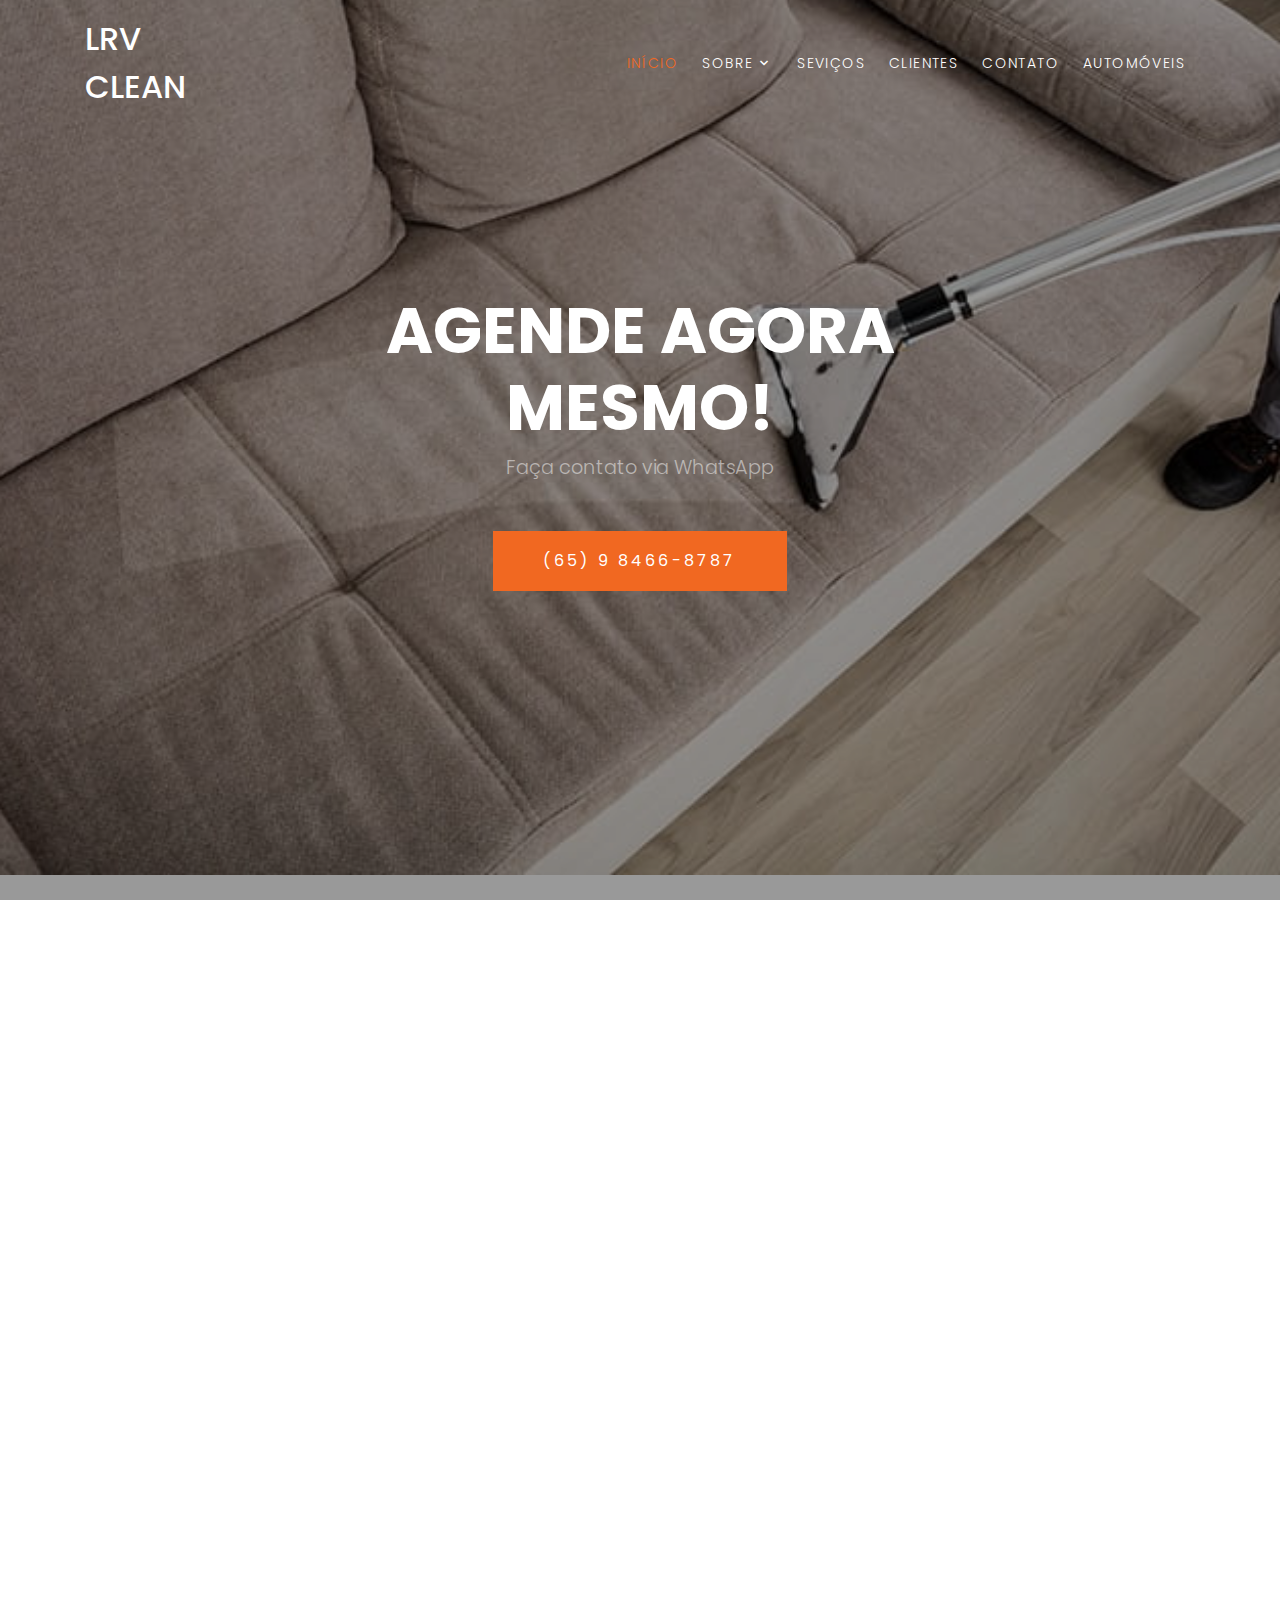
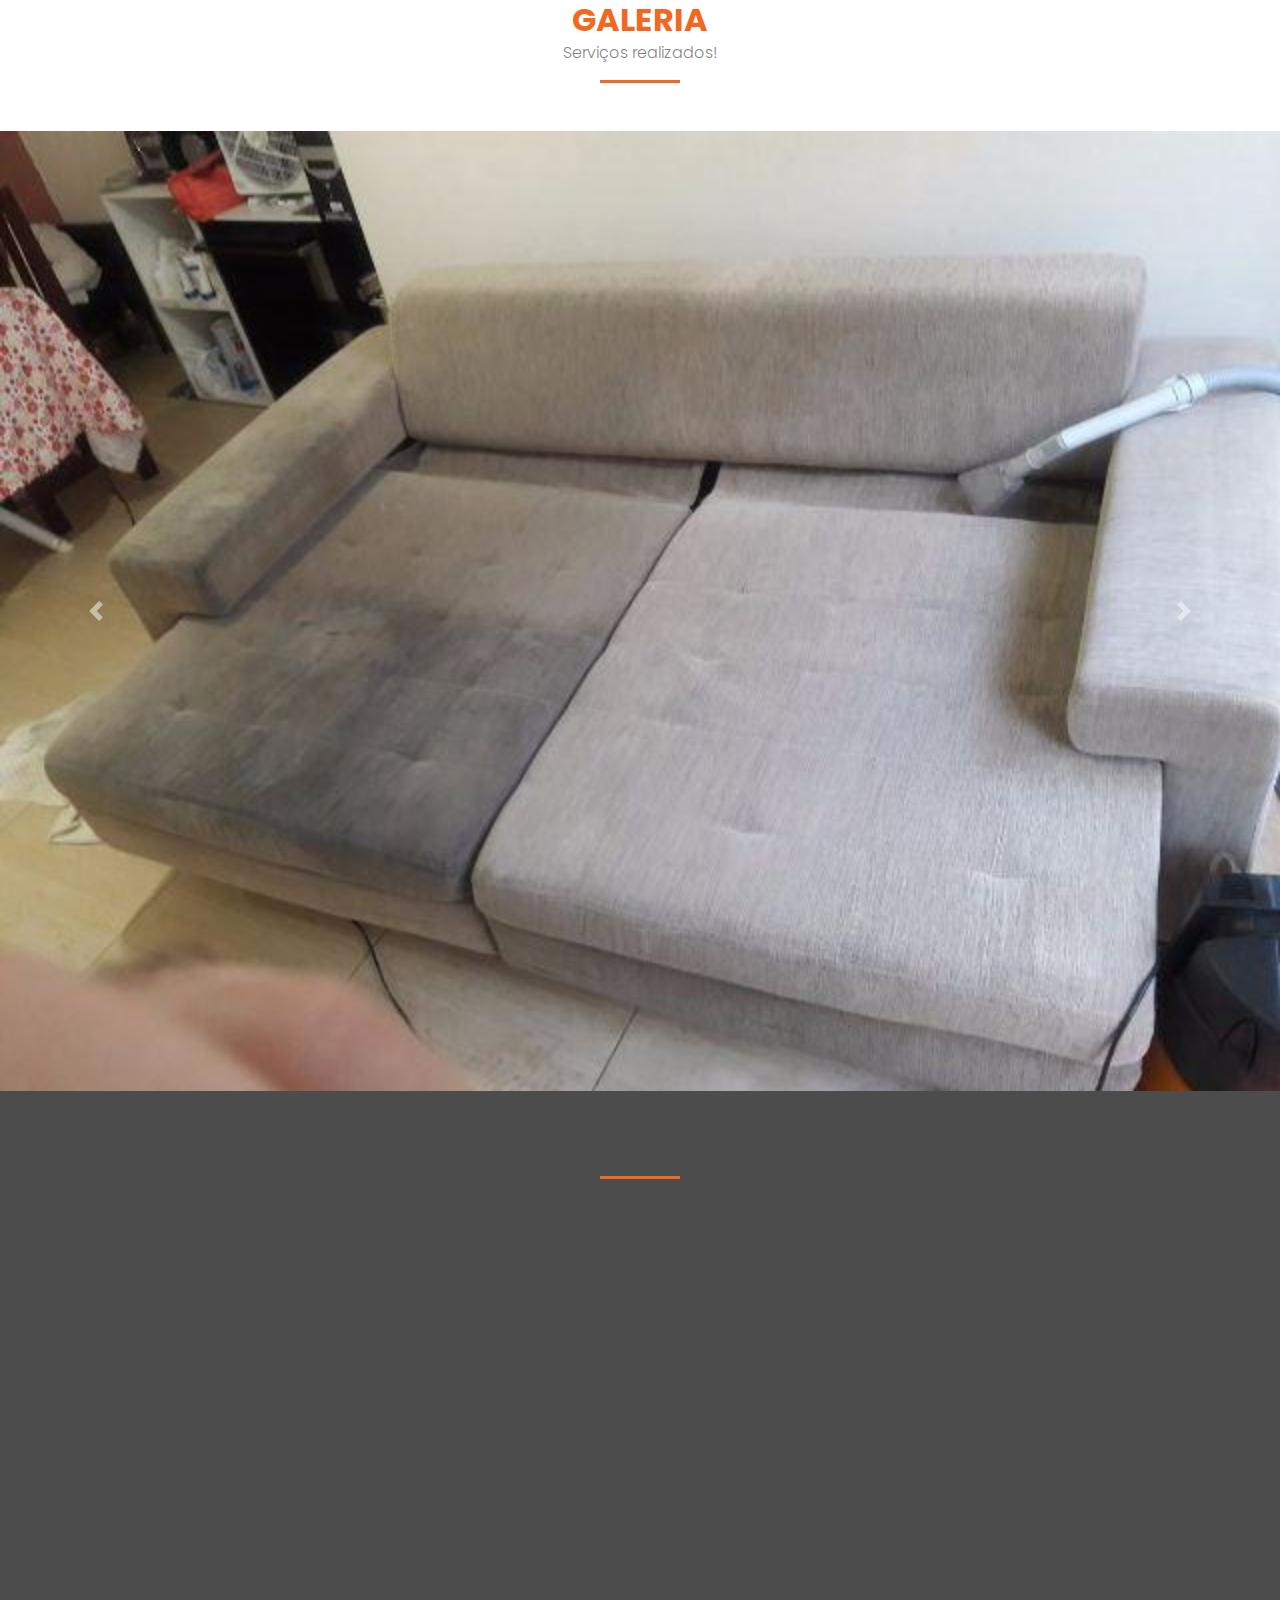
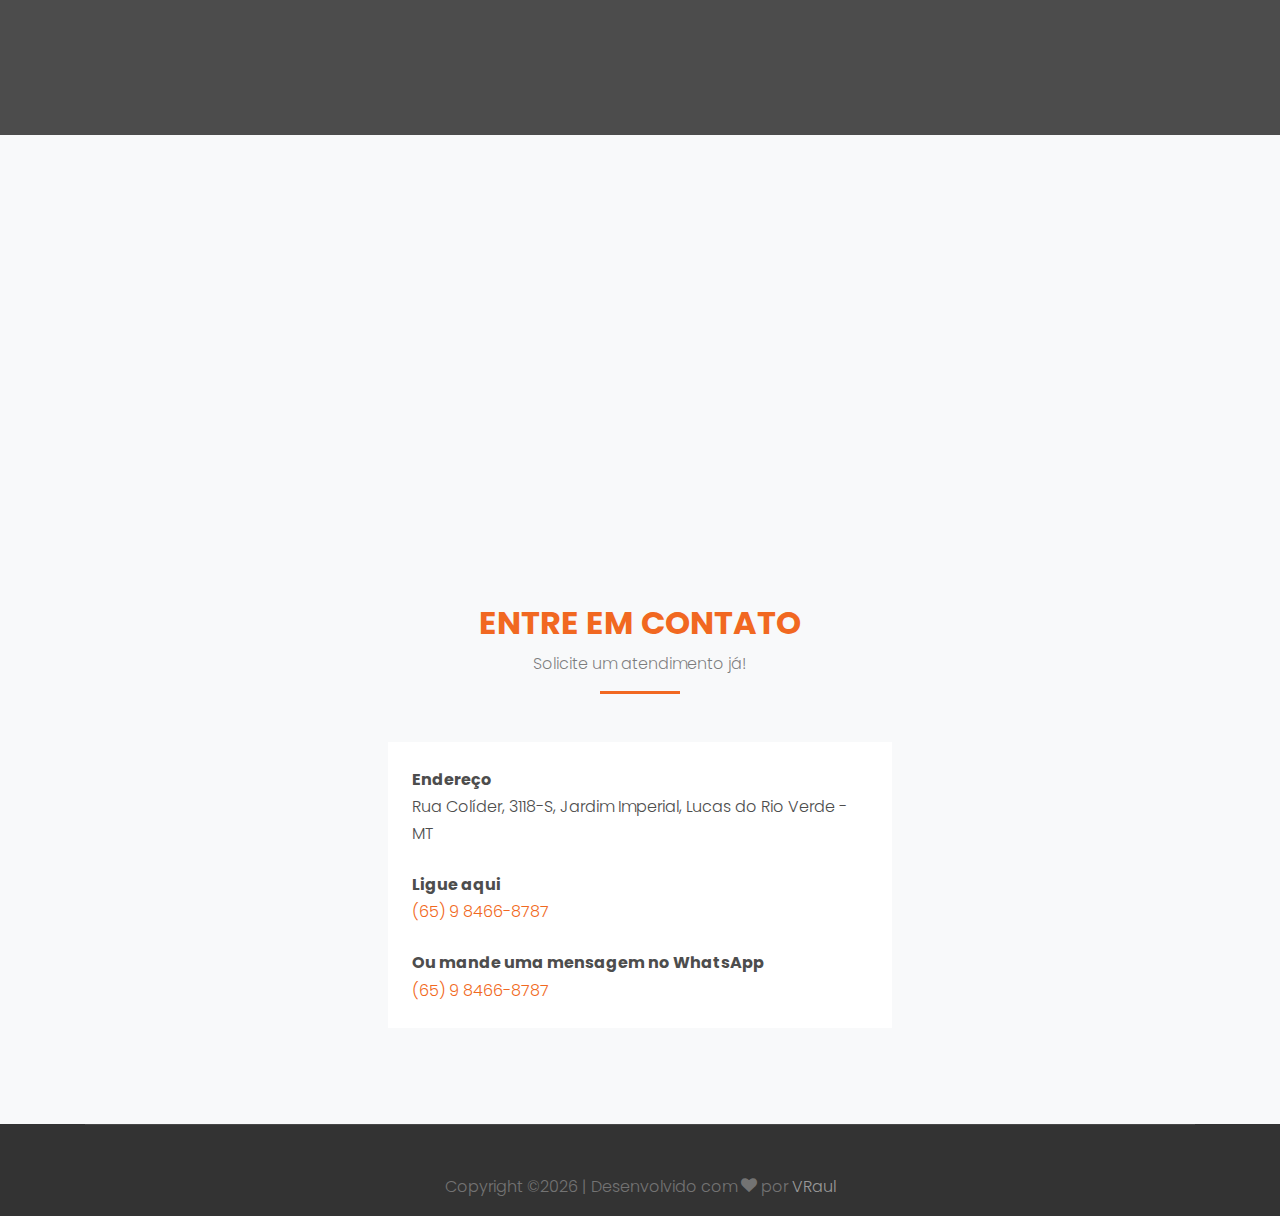
==== commit 31a9185c: "alterado estofados imagens" ====
--- a/logis/public/estofado.html
+++ b/logis/public/estofado.html
@@ -44,7 +44,7 @@
         <div class="row align-items-center">
           
           <div class="col-11 col-xl-2 site-logo">
-            <h1 class="mb-0"><a href="index.html" class="text-white h2 mb-0">Carlos LRV Detailer</a></h1>
+            <h1 class="mb-0"><a href="index.html" class="text-white h2 mb-0">LRV CLEAN</a></h1>
           </div>
           <div class="col-12 col-md-10 d-none d-xl-block">
             <nav class="site-navigation position-relative text-right" role="navigation">
@@ -79,7 +79,7 @@
 
   
 
-    <div class="site-blocks-cover overlay" style="background-image: url(images/capa/capaEstofados.jpg);" data-aos="fade" data-stellar-background-ratio="0.5" id="section-home">
+    <div class="site-blocks-cover overlay" style="background-image: url(images/capa/EstofadoCapa.jpg);" data-aos="fade" data-stellar-background-ratio="0.5" id="section-home">
       <div class="container">
         <div class="row align-items-center justify-content-center text-center">
 
@@ -100,17 +100,17 @@
         <div class="row mb-5">
           
           <div class="col-md-5 ml-auto mb-5 order-md-2" data-aos="fade-up" data-aos-delay="100">
-            <img src="images/capa/capaEstofados.jpg" alt="Image" class="img-fluid rounded">
+            <img src="images/Logo/lrvClean.jpg" alt="Image" class="img-fluid rounded">
           </div>
           <div class="col-md-6 order-md-1" data-aos="fade-up">
             <div class="text-left pb-1 border-primary mb-4">
               <h2 class="text-primary">Sobre</h2>
             </div>
-            <p>Na Garagem Lava Car e Estética Automotivo, é um pequeno espaço onde são realizado grandes serviços e grandes transformações, como também sempre se mantendo atualizado nas novas tecnologias no ramo da Estética Automotivo. </p>
+            <p>LRV Clean, é um pequeno espaço onde são realizado grandes serviços e grandes transformações, como também sempre se mantendo atualizado nas novas tecnologias no ramo da Limpeza de Estofados. </p>
             <!-- <p class="mb-5">Texto exemplo falando sobre a empresa Texto exemplo falando sobre a empresa Texto exemplo falando sobre a empresa </p> -->
             
             <ul class="ul-check list-unstyled success">
-              <li>Serviço de Lavagem Técnica e Higienização Automotivo.</li>
+              <li>Serviço de Lavagem Técnica e Higienização de Estofados.</li>
               <li>Seu carro sempre novo e valorizado.</li>
               <li>Soluções e benefícios para você e seu carro.</li>
             </ul>
@@ -120,6 +120,42 @@
         </div>
       </div>
     </div>
+
+     <!-- Carousel Bootstrap  -->
+
+     <div class="container">
+      <div class="row justify-content-center mb-5">
+        <div class="col-md-7 text-center border-primary">
+          <h2 class="mb-0 text-primary">Galeria</h2>
+          <p class="color-black-opacity-5">Serviços realizados!</p>
+        </div>
+      </div>
+    </div>
+    <div id="carouselExampleFade" class="carousel slide carousel-fade" data-ride="carousel">
+      <div class="carousel-inner">
+        <div class="carousel-item active">
+          <img src="images/Estofados/1.jpg" class="d-block w-100" alt="...">
+        </div>
+        <div class="carousel-item">
+          <img src="images/Estofados/2.jpg" class="d-block w-100" alt="...">
+        </div>
+        <div class="carousel-item">
+          <img src="images/Estofados/3.jpg" class="d-block w-100" alt="...">
+        </div>
+        <div class="carousel-item">
+          <img src="images/Estofados/4.jpg" class="d-block w-100" alt="...">
+        </div>
+        
+      <a class="carousel-control-prev" href="#carouselExampleFade" role="button" data-slide="prev">
+        <span class="carousel-control-prev-icon" aria-hidden="true"></span>
+        <span class="sr-only">Previous</span>
+      </a>
+      <a class="carousel-control-next" href="#carouselExampleFade" role="button" data-slide="next">
+        <span class="carousel-control-next-icon" aria-hidden="true"></span>
+        <span class="sr-only">Next</span>
+      </a>
+    </div>
+
   
     <!-- INFORMAÇÕES EXTRAS -->
 
@@ -139,7 +175,7 @@
                 <!-- <p class="mb-5">Curto texto explicando sobre esse procedimento.</p> -->
                 <ul class="ul-check list-unstyled success">
                   <li class="text-white">Fornecer comodidade, compromisso, segurança, confiança e qualidade no serviço.</li>
-                  <li class="text-white">Devolver o máximo da originalidade, conservação de cada estrutura e aumento da valorização do veículo. </li>
+                  <li class="text-white">Devolver o máximo da originalidade, conservação de cada estrutura e aumento da valorização do estofado. </li>
                   
                 </ul>
               </div>
@@ -252,238 +288,20 @@
             <div class="unit-4 d-flex">
               <!-- <div class="unit-4-icon mr-4"><span class="text-primary flaticon-plane"></span></div> -->
               <div>
-                <h3>Tratamento Simples</h3>
+                <h3>Limpeza de Estofados</h3>
                 <ul>
-                  <li>Lavagem externa;</li>
-                  <li>Limpeza interna;</li>
-                  <li>Hidratação dos plásticos e borrachas interno;</li>
+                  <li>Exemplo de serviço</li>
                 </ul>
                 <p><a href="#section-home">R$ 40,00</a></p>
               </div>
             </div>
           </div>
-          <div class="col-md-6 col-lg-4 mb-4 mb-lg-4" data-aos="fade-up" data-aos-delay="100">
-            <div class="unit-4 d-flex">
-              <!-- <div class="unit-4-icon mr-4"><span class="text-primary flaticon-boat-ship"></span></div> -->
-              <div>
-                <h3>Tratamento Plus</h3>
-                <ul>
-                  <li>Lavagem externa;</li>
-                  <li>Limpeza interna;</li>
-                  <li>Hidratação, proteção dos plásticos e borrachas interno e externo ;</li>
-                  <li>Enceramento;</li>
-                </ul>
-                <p><a href="#section-home">R$ 70,00</a></p>
-              </div>
-            </div>
-          </div>
-          <div class="col-md-6 col-lg-4 mb-4 mb-lg-4" data-aos="fade-up" data-aos-delay="200">
-            <div class="unit-4 d-flex">
-              <!-- <div class="unit-4-icon mr-4"><span class="text-primary flaticon-truck"></span></div> -->
-              <div>
-                <h3>Tratamento Americano</h3>
-                <ul>
-                  <li>Lavagem externa;</li>
-                  <li>Higienização interna completo;</li>
-                  <li>Higienização do ar condicionado através da oxi-sanitização (Ozônio);</li>
-                  <li>Enceramento;</li>
-                  <li>Lavagem do motor com aplicação do verniz;</li>
-                  <li>Limpeza e cristalização dos vidros;</li>
-                </ul>
-                <p><a href="#section-home">R$ 250,00</a></p>
-              </div>
-            </div>
-          </div>
-
-
-          <div class="col-md-6 col-lg-4 mb-4 mb-lg-4" data-aos="fade-up" data-aos-delay="300">
-            <div class="unit-4 d-flex">
-              <!-- <div class="unit-4-icon mr-4"><span class="text-primary flaticon-warehouse"></span></div> -->
-              <div>
-                <h3>Tratamento do Motor</h3>
-                <ul>
-                  <li>Limpeza do motor;</li>
-                  <li>Proteção;</li>
-                  <li>Lavagem Técnica;</li>
-                </ul>
-                <p><a href="#section-home">R$ 50,00</a></p>
-              </div>
-            </div>
-          </div>
-          <div class="col-md-6 col-lg-4 mb-4 mb-lg-4" data-aos="fade-up" data-aos-delay="400">
-            <div class="unit-4 d-flex">
-              <!-- <div class="unit-4-icon mr-4"><span class="text-primary flaticon-wooden"></span></div> -->
-              <div>
-                <h3>Tratamento dos Vidros</h3>
-                <ul>
-                  <li>Limpeza dos vidros;</li>
-                  <li>Descontaminação (remoção de chuva ácida);</li>
-                  <li>Proteção com repelência de sujeira e água;</li>                  
-                </ul>
-                <p><a href="#section-home">R$ 50,00</a></p>
-              </div>
-            </div>
-          </div>
-          <div class="col-md-6 col-lg-4 mb-4 mb-lg-4" data-aos="fade-up" data-aos-delay="500">
-            <div class="unit-4 d-flex">
-              <!-- <div class="unit-4-icon mr-4"><span class="text-primary flaticon-worldwide"></span></div> -->
-              <div>
-                <h3>Tratamento de Restauração dos Faróis</h3>
-                <p><a href="#section-home">R$ 50,00</a></p>
-              </div>
-            </div>
-          </div>
-          <div class="col-md-6 col-lg-4 mb-4 mb-lg-4" data-aos="fade-up" data-aos-delay="500">
-            <div class="unit-4 d-flex">
-              <!-- <div class="unit-4-icon mr-4"><span class="text-primary flaticon-worldwide"></span></div> -->
-              <div>
-                <h3>Tratamento de Oxi-sanitização</h3>
-                <ul>
-                  <li>Eliminação de odores;</li>
-                  <li>Eliminação de ácaros, vírus, bactérias, fungos e germes;</li>
-                  <li>Ar puro durante 3 meses no interior do carro;</li>
-                </ul>
-                <p><a href="#section-home">R$ 50,00</a></p>
-              </div>
-            </div>
-          </div>
-          <div class="col-md-6 col-lg-4 mb-4 mb-lg-4" data-aos="fade-up" data-aos-delay="500">
-            <div class="unit-4 d-flex">
-              <!-- <div class="unit-4-icon mr-4"><span class="text-primary flaticon-worldwide"></span></div> -->
-              <div>
-                <h3>Tratamento dos bancos</h3>
-                <ul>
-                  <li>Lavagem e higienização à seco dos bancos de tecido e couro;</li>
-                </ul>
-                <p><a href="#section-home">R$ 100,00</a></p>
-              </div>
-            </div>
-          </div>
-        </div>
-      </div>
-    </div>
-
-    <!-- CLIENTES  -->
-
-    <div class="site-section block-13" id="section-industries">
-
-      <div class="container">
-        <div class="row justify-content-center mb-5">
-          <div class="col-md-7 text-center border-primary">
-            <h2 class="mb-0 text-primary">Clientes</h2>
-            <p class="color-black-opacity-5">Clientes Satisfeitos!</p>
-          </div>
-        </div>
-      </div>
-
-      <div class="owl-carousel nonloop-block-13">
-        <div>
-          <!-- <a href="#" class="unit-1 text-center"> -->
-            <img src="images/carouselClientes/1.jpg" alt="Serviço realizado" class="img-fluid">
-            <!-- <div class="unit-1-text">
-              <h3 class="unit-1-heading">Storage</h3>
-            </div> -->
-          <!-- </a> -->
-        </div>
-
-        <div>
-          <!-- <a href="#" class="unit-1 text-center"> -->
-            <img src="images/carouselClientes/2.jpg" alt="Serviço realizado" class="img-fluid">
-            <!-- <div class="unit-1-text">
-              <h3 class="unit-1-heading">Air Transports</h3>
-            </div>
-          </a> -->
-        </div>
-
-        <div>
-          <!-- <a href="#" class="unit-1 text-center"> -->
-            <img src="images/carouselClientes/3.jpg" alt="Serviço realizado" class="img-fluid">
-            <!-- <div class="unit-1-text">
-              <h3 class="unit-1-heading">Cargo Transports</h3>
-            </div>
-          </a> -->
-        </div>
-
-        <div>
-          <!-- <a href="#" class="unit-1 text-center"> -->
-            <img src="images/carouselClientes/4.jpg" alt="Serviço realizado" class="img-fluid">
-            <!-- <div class="unit-1-text">
-              <h3 class="unit-1-heading">Cargo Ship</h3>
-            </div>
-          </a> -->
-        </div>
-
-        <div>
-          <!-- <a href="#" class="unit-1 text-center"> -->
-            <img src="images/carouselClientes/5.jpg" alt="Serviço realizado" class="img-fluid">
-            <!-- <div class="unit-1-text">
-              <h3 class="unit-1-heading">Ware Housing</h3>
-            </div>
-          </a> -->
-        </div>
-
-        <div>
-          <img src="images/carouselClientes/6.jpg" alt="Serviço realizado" class="img-fluid">
-        </div>
-        <div>
-          <img src="images/carouselClientes/7.jpg" alt="Serviço realizado" class="img-fluid">
-        </div>
-        <div>
-          <img src="images/carouselClientes/8.jpg" alt="Serviço realizado" class="img-fluid">
-        </div>
-        <div>
-          <img src="images/carouselClientes/9.jpg" alt="Serviço realizado" class="img-fluid">
-        </div>
-        <div>
-          <img src="images/carouselClientes/10.jpg" alt="Serviço realizado" class="img-fluid">
-        </div>
-        <div>
-          <img src="images/carouselClientes/11.jpg" alt="Serviço realizado" class="img-fluid">
-        </div>
-        <div>
-          <img src="images/carouselClientes/12.jpg" alt="Serviço realizado" class="img-fluid">
-        </div>
-        <div>
-          <img src="images/carouselClientes/13.jpg" alt="Serviço realizado" class="img-fluid">
-        </div>
-        <div>
-          <img src="images/carouselClientes/14.jpg" alt="Serviço realizado" class="img-fluid">
-        </div>
-        <div>
-          <img src="images/carouselClientes/15.jpg" alt="Serviço realizado" class="img-fluid">
-        </div>
-        <div>
-          <img src="images/carouselClientes/16.jpg" alt="Serviço realizado" class="img-fluid">
-        </div>
-        <div>
-          <img src="images/carouselClientes/17.jpg" alt="Serviço realizado" class="img-fluid">
-        </div>
-        <div>
-          <img src="images/carouselClientes/18.jpg" alt="Serviço realizado" class="img-fluid">
-        </div>
-        <div>
-          <img src="images/carouselClientes/19.jpg" alt="Serviço realizado" class="img-fluid">
-        </div>
-        <div>
-          <img src="images/carouselClientes/20.jpg" alt="Serviço realizado" class="img-fluid">
-        </div>
-        <div>
-          <img src="images/carouselClientes/21.jpg" alt="Serviço realizado" class="img-fluid">
-        </div>
-        <div>
-          <img src="images/carouselClientes/22.jpg" alt="Serviço realizado" class="img-fluid">
-        </div>
-        <div>
-          <img src="images/carouselClientes/23.jpg" alt="Serviço realizado" class="img-fluid">
-        </div>
-        <div>
-          <img src="images/carouselClientes/24.jpg" alt="Serviço realizado" class="img-fluid">
-        </div>
-        <div>
-          <img src="images/carouselClientes/25.jpg" alt="Serviço realizado" class="img-fluid">
-        </div>
-      </div>
-    </div>
+          
+        </div>
+      </div>
+    </div>
+
+   
 
     <!-- VIDEO -->
 
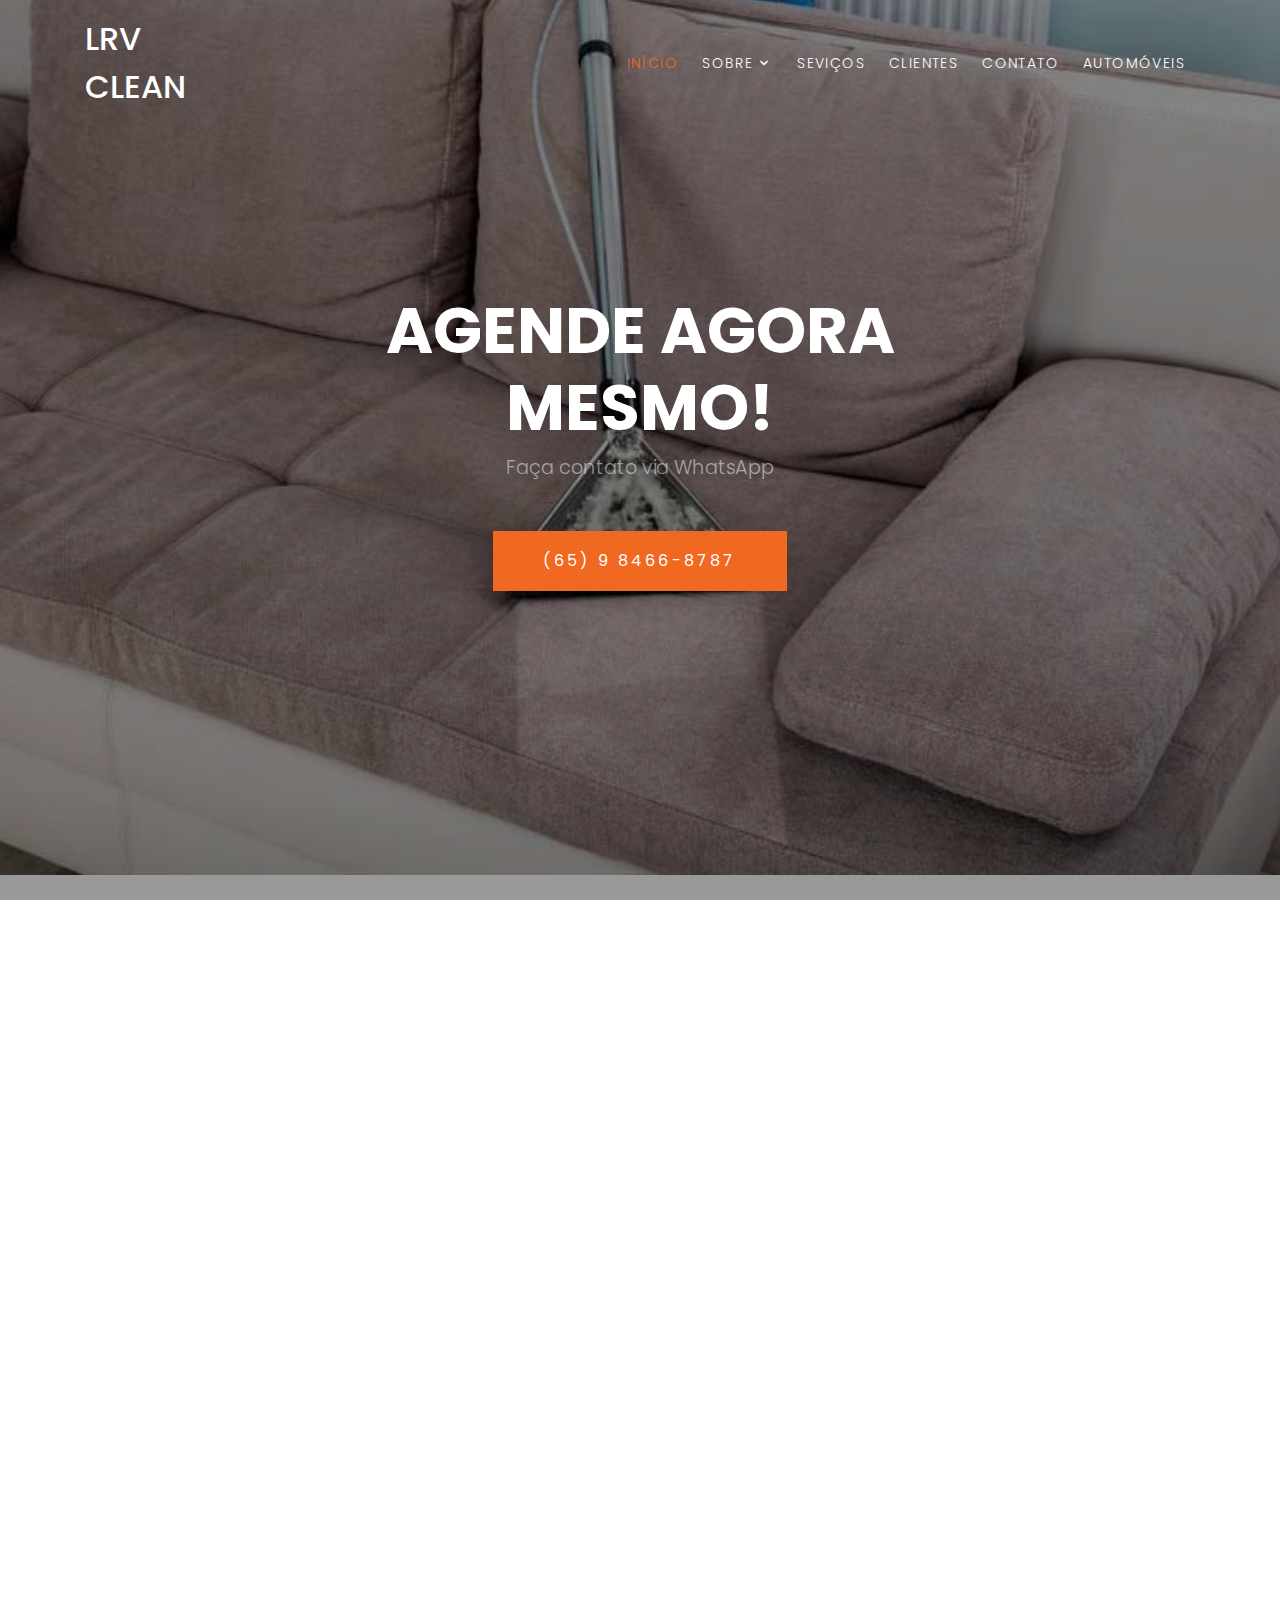
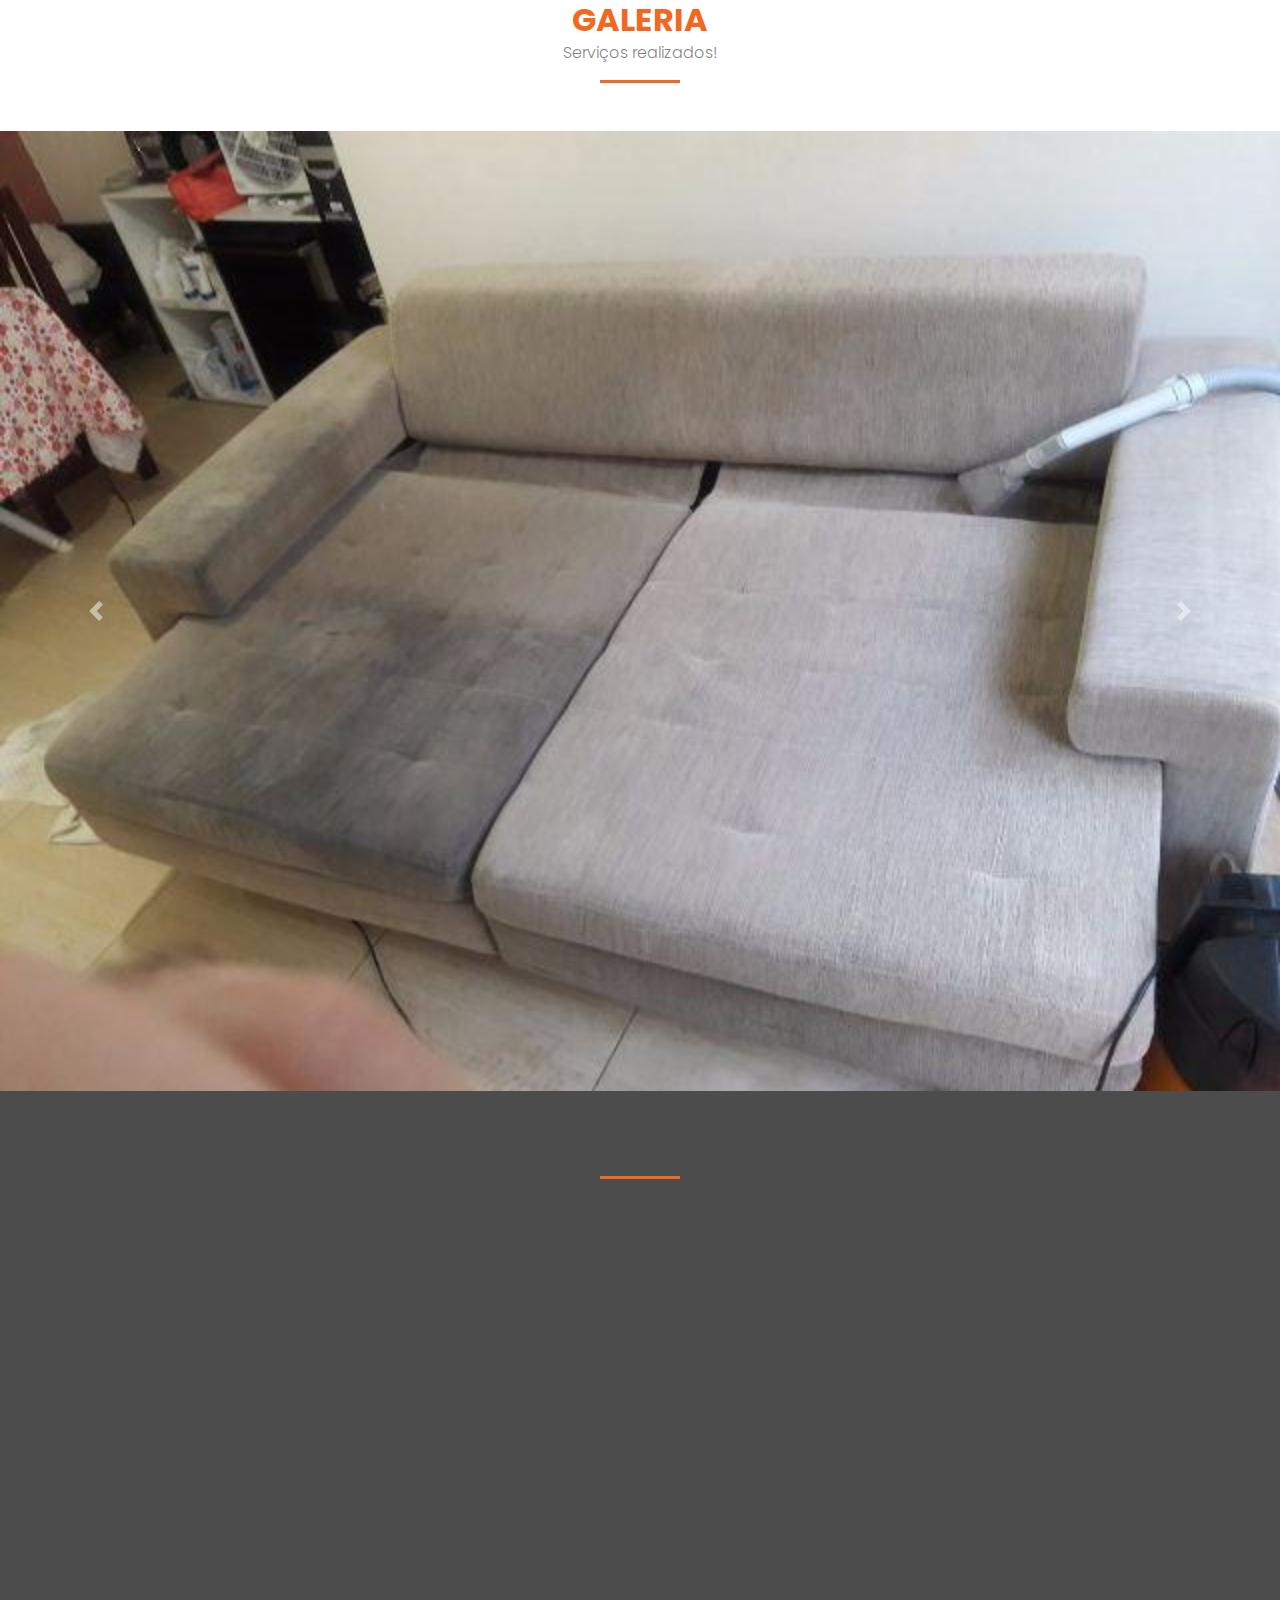
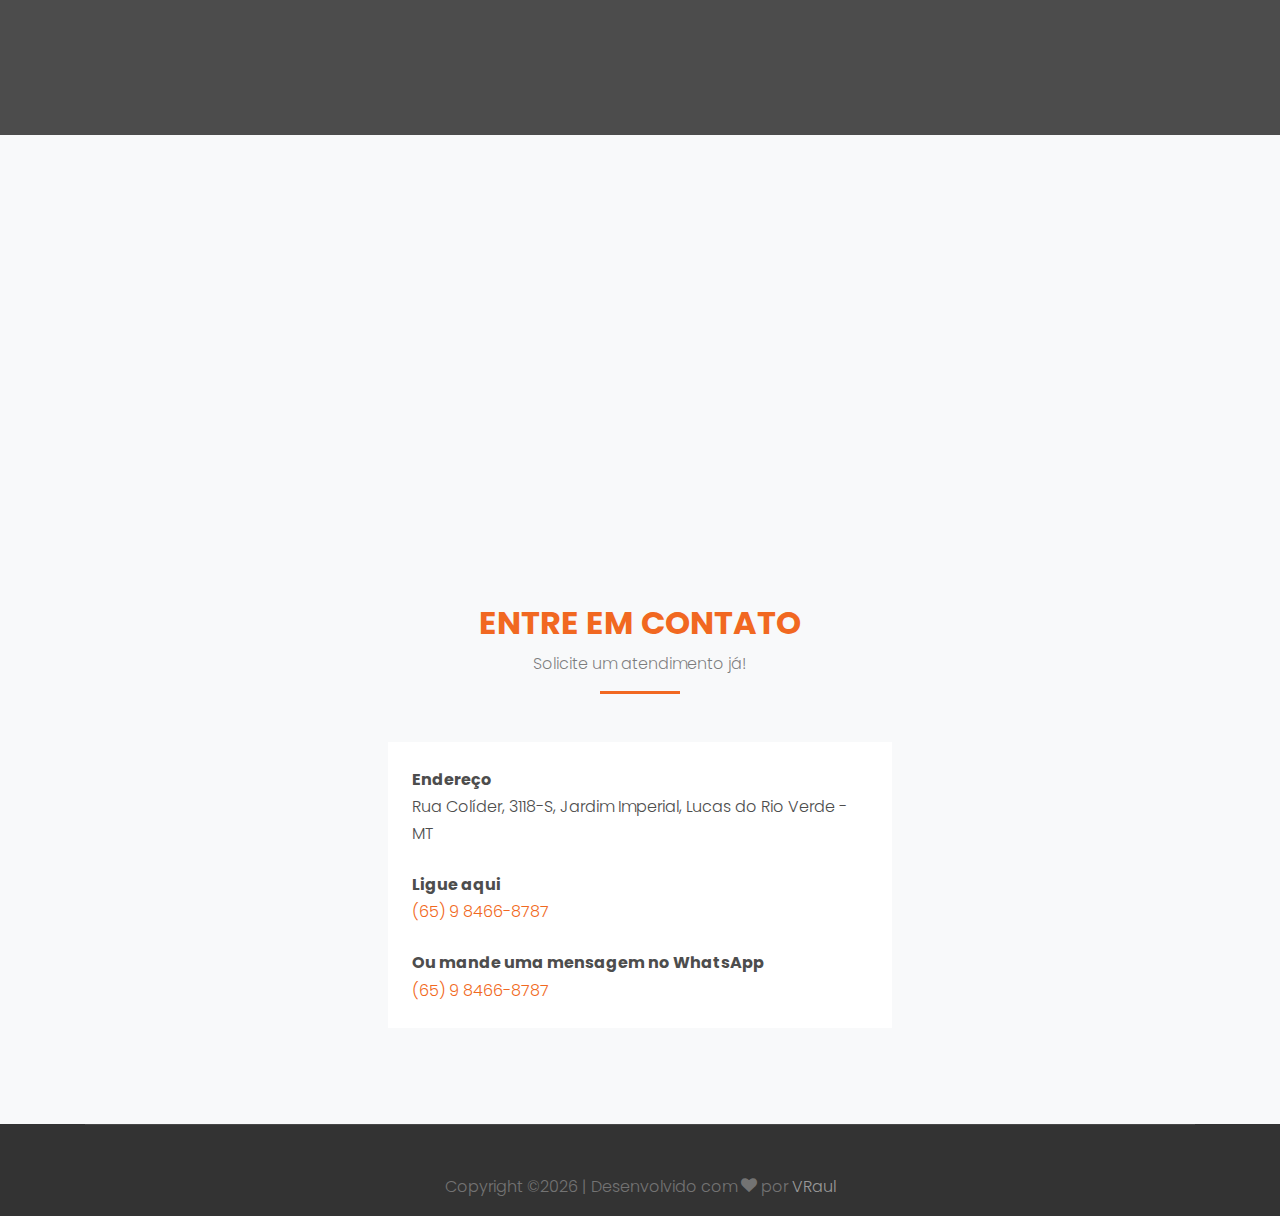
==== commit 2ca905cd: "updated firebase hosting" ====
--- a/logis/public/estofado.html
+++ b/logis/public/estofado.html
@@ -79,7 +79,7 @@
 
   
 
-    <div class="site-blocks-cover overlay" style="background-image: url(images/capa/EstofadoCapa.jpg);" data-aos="fade" data-stellar-background-ratio="0.5" id="section-home">
+    <div class="site-blocks-cover overlay" style="background-image: url(images/capa/capaEstofados.jpg);" data-aos="fade" data-stellar-background-ratio="0.5" id="section-home">
       <div class="container">
         <div class="row align-items-center justify-content-center text-center">
 
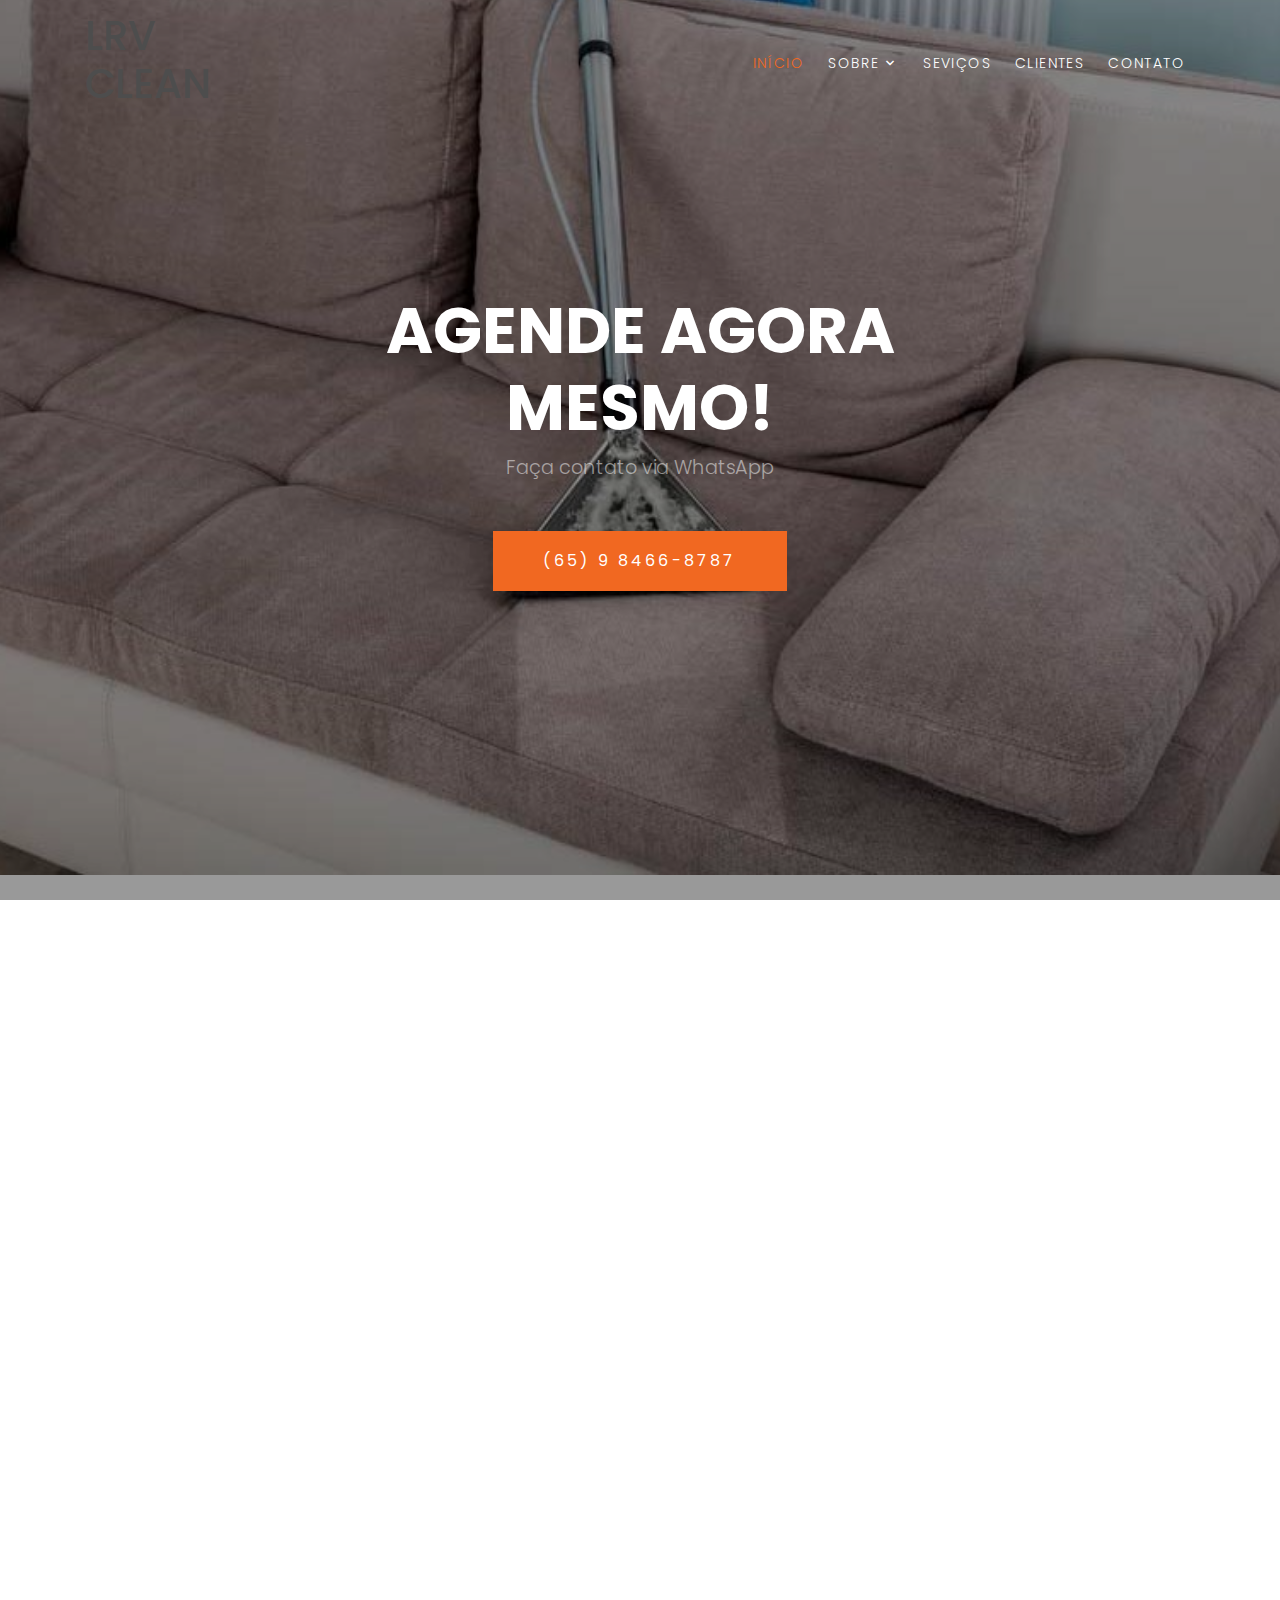
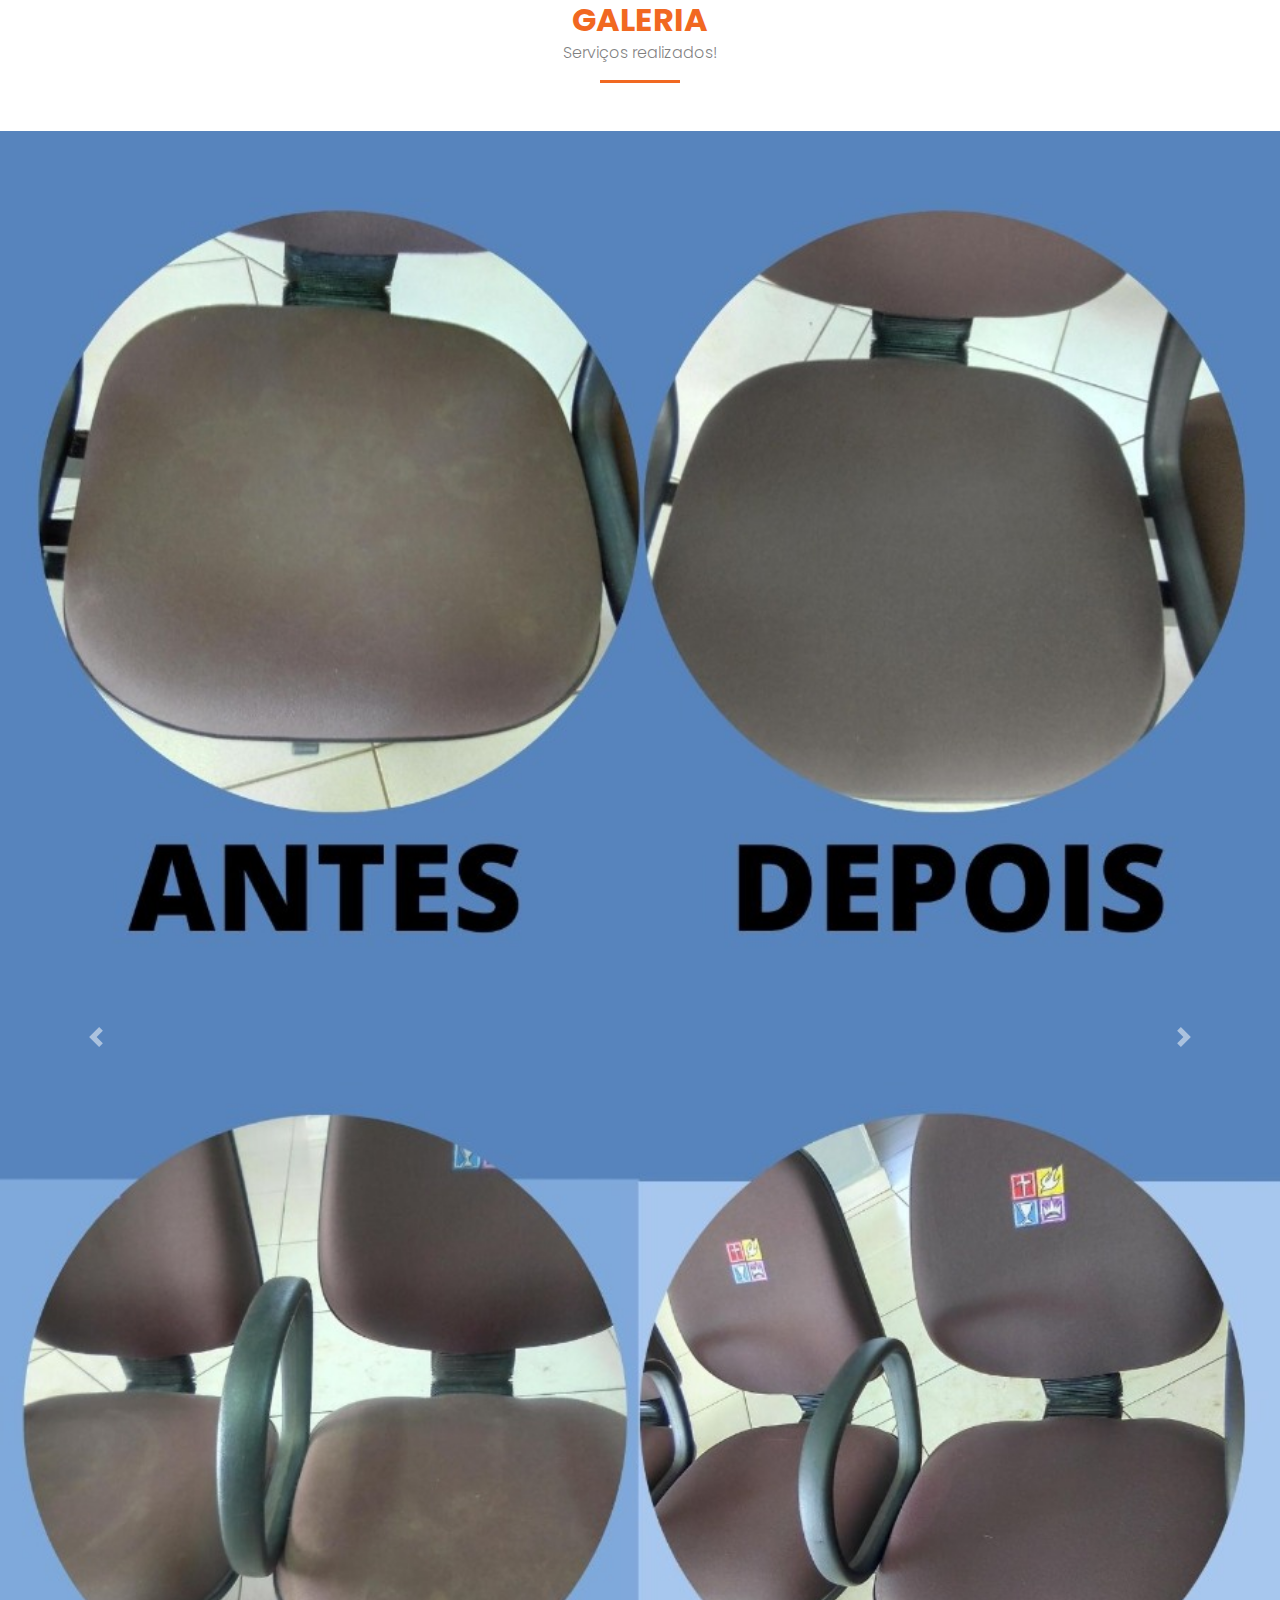
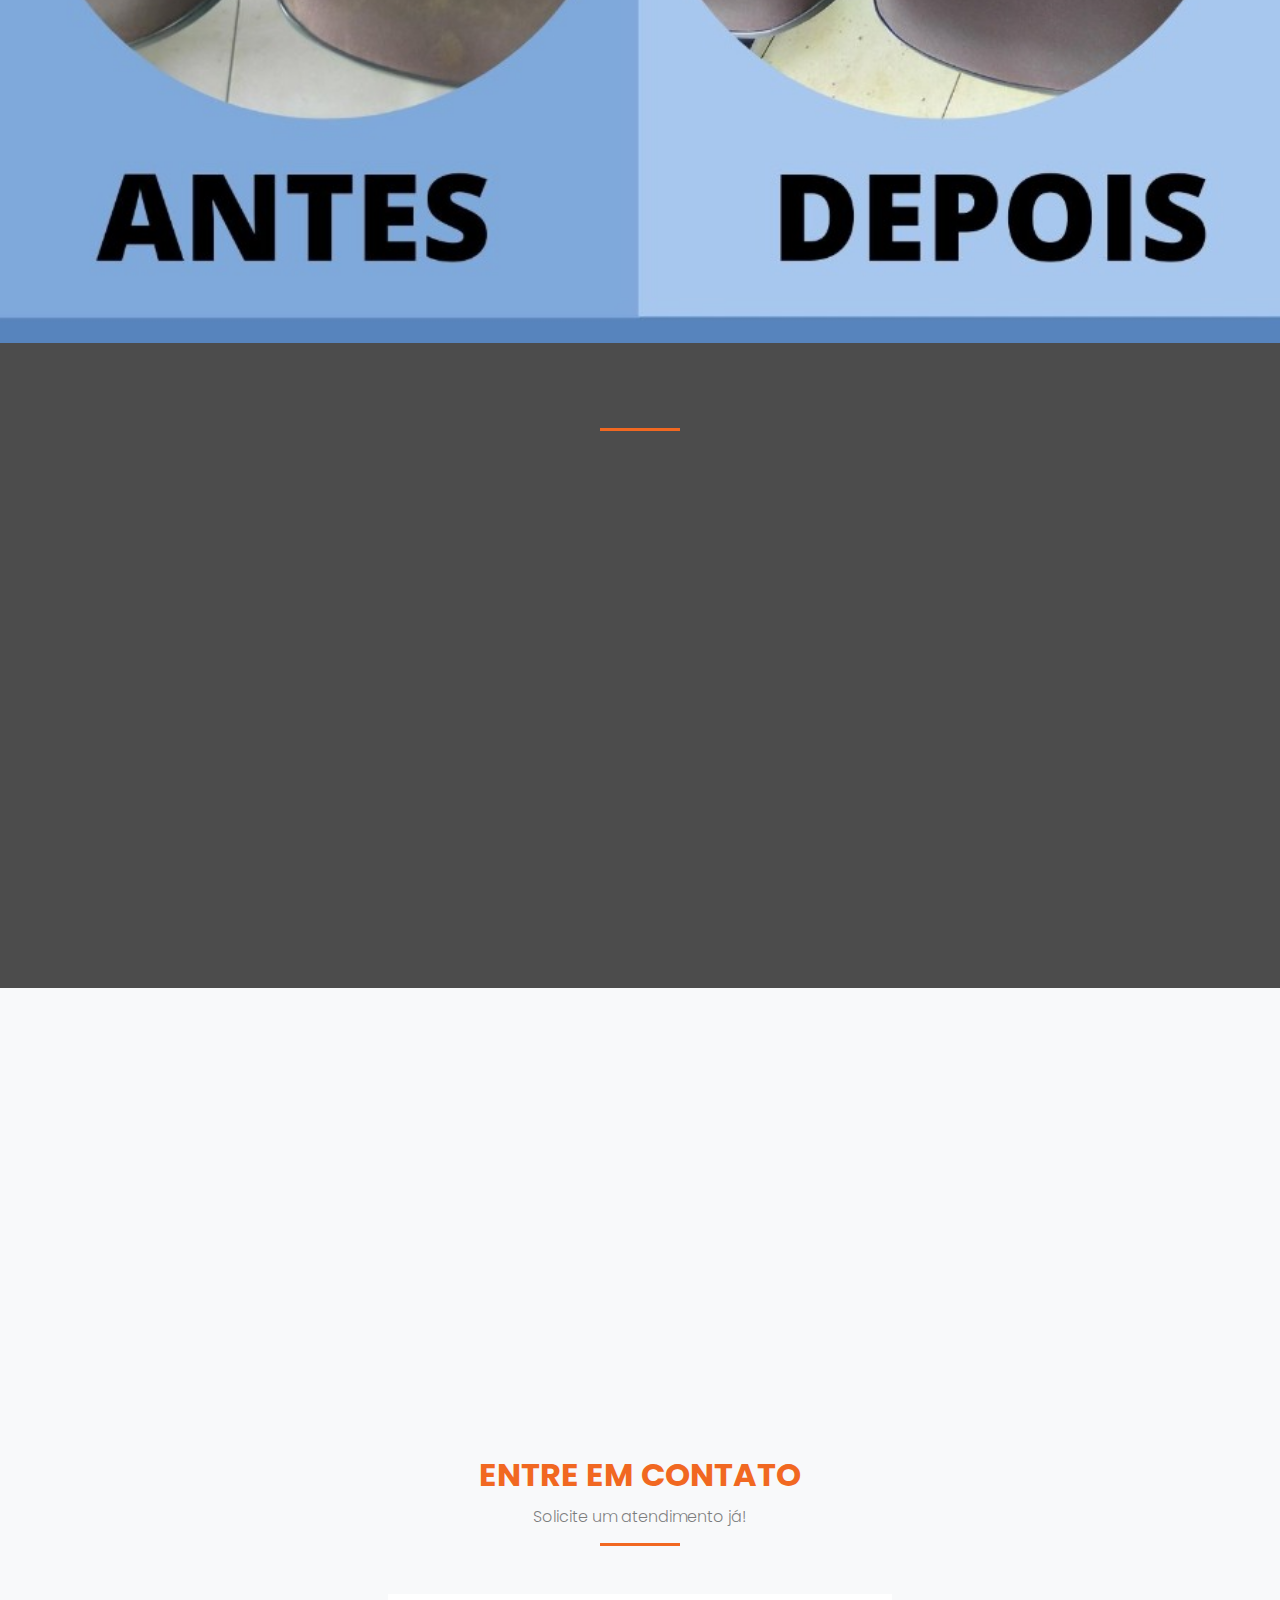
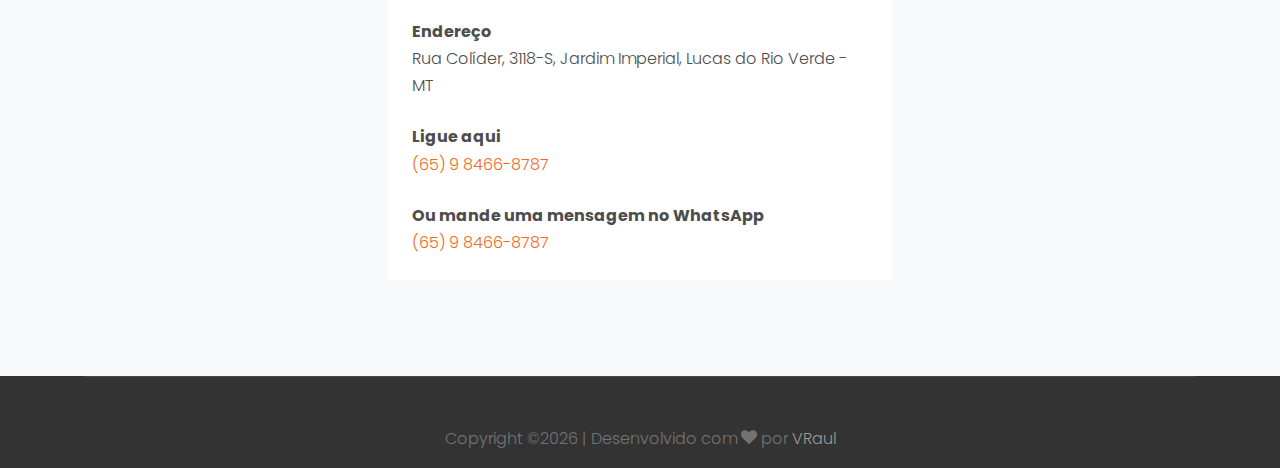
==== commit a95dc2ea: "Added imgs by request of owner" ====
--- a/logis/public/estofado.html
+++ b/logis/public/estofado.html
@@ -35,6 +35,7 @@
           <span class="icon-close2 js-menu-toggle"></span>
         </div>
       </div>
+      <div class="ml-4 estofado-automovel"><a href="index.html">Automóveis</a></div>
       <div class="site-mobile-menu-body"></div>
     </div>
     
@@ -44,7 +45,7 @@
         <div class="row align-items-center">
           
           <div class="col-11 col-xl-2 site-logo">
-            <h1 class="mb-0"><a href="index.html" class="text-white h2 mb-0">LRV CLEAN</a></h1>
+            <h1 class="mb-0">LRV CLEAN  </h1>
           </div>
           <div class="col-12 col-md-10 d-none d-xl-block">
             <nav class="site-navigation position-relative text-right" role="navigation">
@@ -62,7 +63,7 @@
                 <li><a href="#section-industries" class="nav-link">Clientes</a></li>
                 <!-- <li><a href="#section-blog" class="nav-link">Blog</a></li> -->
                 <li><a href="#section-contact" class="nav-link">Contato</a></li>
-                <li><a href="index.html" class="nav-link">Automóveis</a></li>
+                
               </ul>
             </nav>
           </div>
@@ -134,6 +135,21 @@
     <div id="carouselExampleFade" class="carousel slide carousel-fade" data-ride="carousel">
       <div class="carousel-inner">
         <div class="carousel-item active">
+          <img src="images/Estofados/5.jpeg" class="d-block w-100" alt="...">
+        </div>
+        <div class="carousel-item">
+          <img src="images/Estofados/6.jpg" class="d-block w-100" alt="...">
+        </div>
+        <div class="carousel-item">
+          <img src="images/Estofados/7.jpg" class="d-block w-100" alt="...">
+        </div>
+        <div class="carousel-item">
+          <img src="images/Estofados/8.jpg" class="d-block w-100" alt="...">
+        </div>
+        <div class="carousel-item">
+          <img src="images/Estofados/9.jpg" class="d-block w-100" alt="...">
+        </div>
+        <div class="carousel-item ">
           <img src="images/Estofados/1.jpg" class="d-block w-100" alt="...">
         </div>
         <div class="carousel-item">
@@ -145,6 +161,7 @@
         <div class="carousel-item">
           <img src="images/Estofados/4.jpg" class="d-block w-100" alt="...">
         </div>
+        
         
       <a class="carousel-control-prev" href="#carouselExampleFade" role="button" data-slide="prev">
         <span class="carousel-control-prev-icon" aria-hidden="true"></span>
@@ -294,9 +311,16 @@
                 </ul>
                 <p><a href="#section-home">R$ 40,00</a></p>
               </div>
-            </div>
-          </div>
-          
+              
+            </div>
+  
+          </div>
+          <div class="col-md-6 col-lg-4 mb-4 mb-lg-4" data-aos="fade-up" data-aos-delay="500">
+            <div class="unit-4 d-flex">
+              <!-- <div class="unit-4-icon mr-4"><span class="text-primary flaticon-worldwide"></span></div> -->
+              <a href="index.html"><h3>Confira também nossos serviços em Veículos!</h3></a>
+            </div>
+          </div>
         </div>
       </div>
     </div>
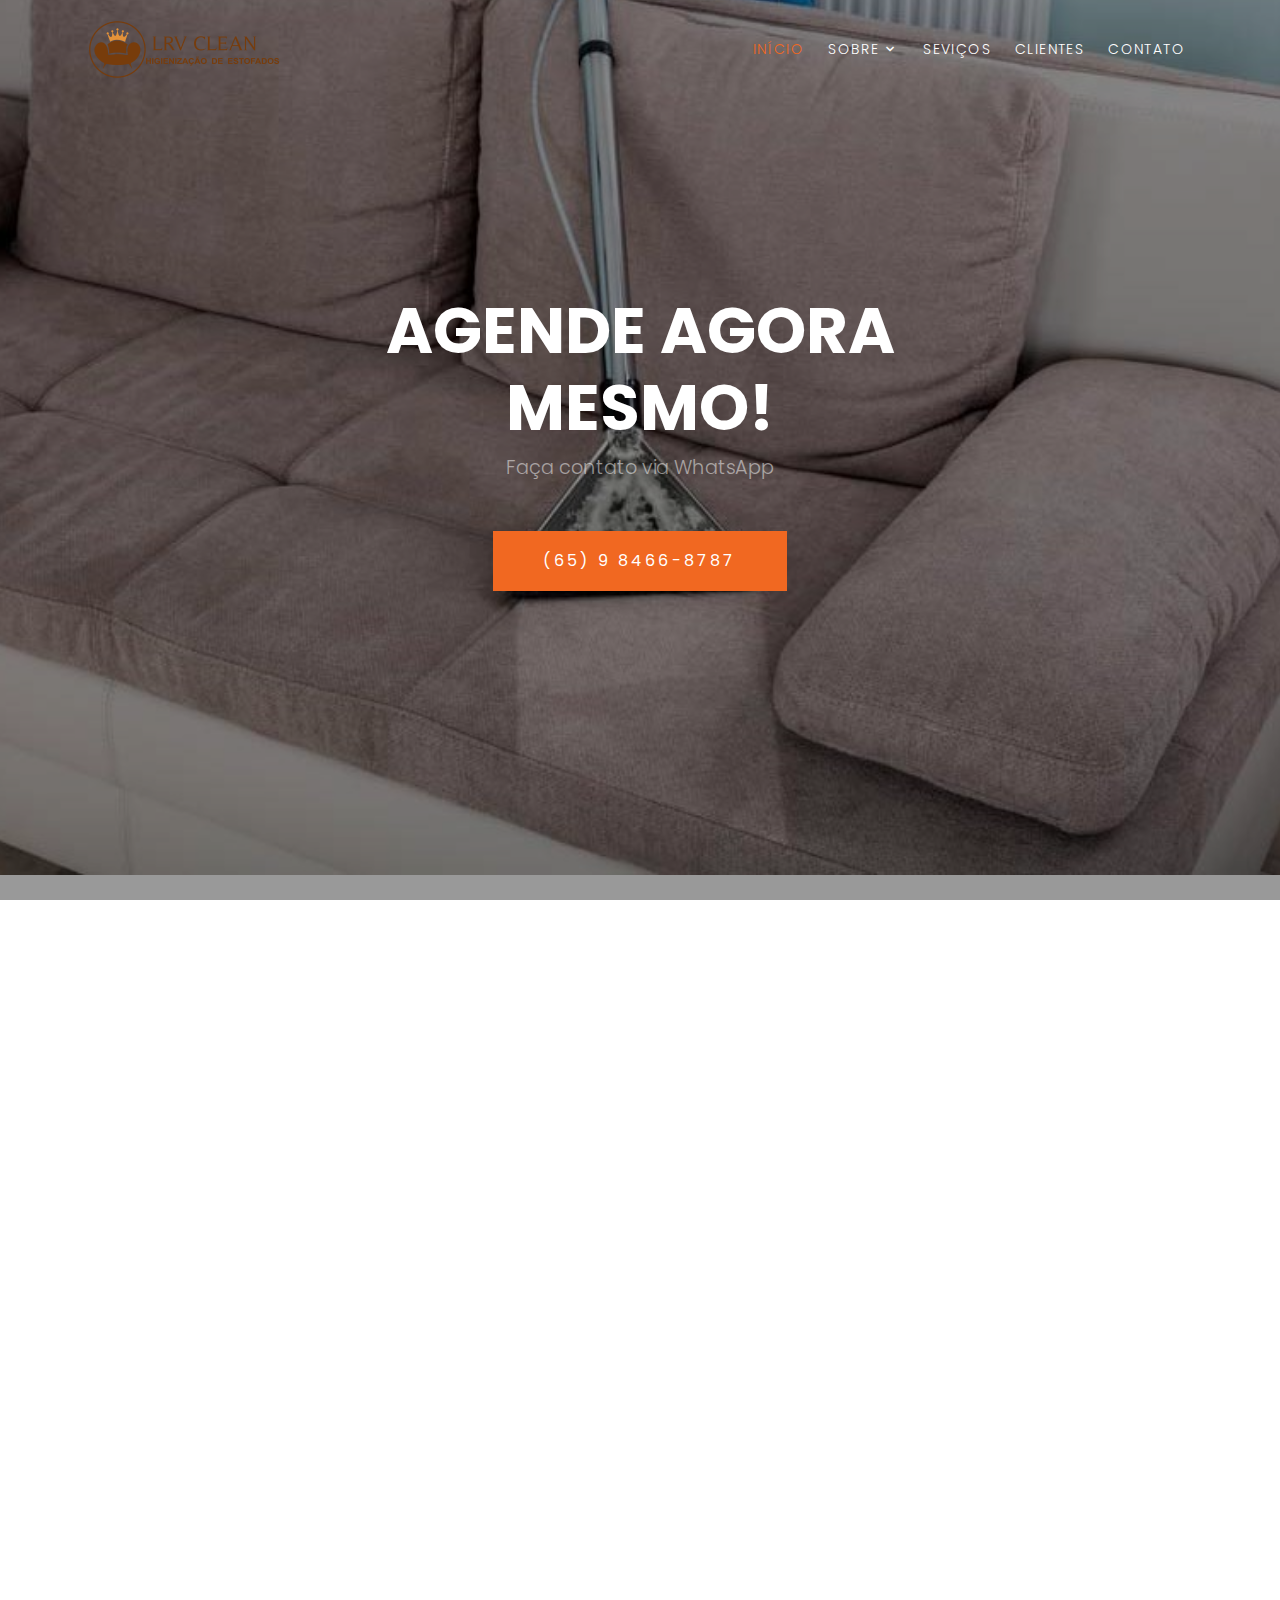
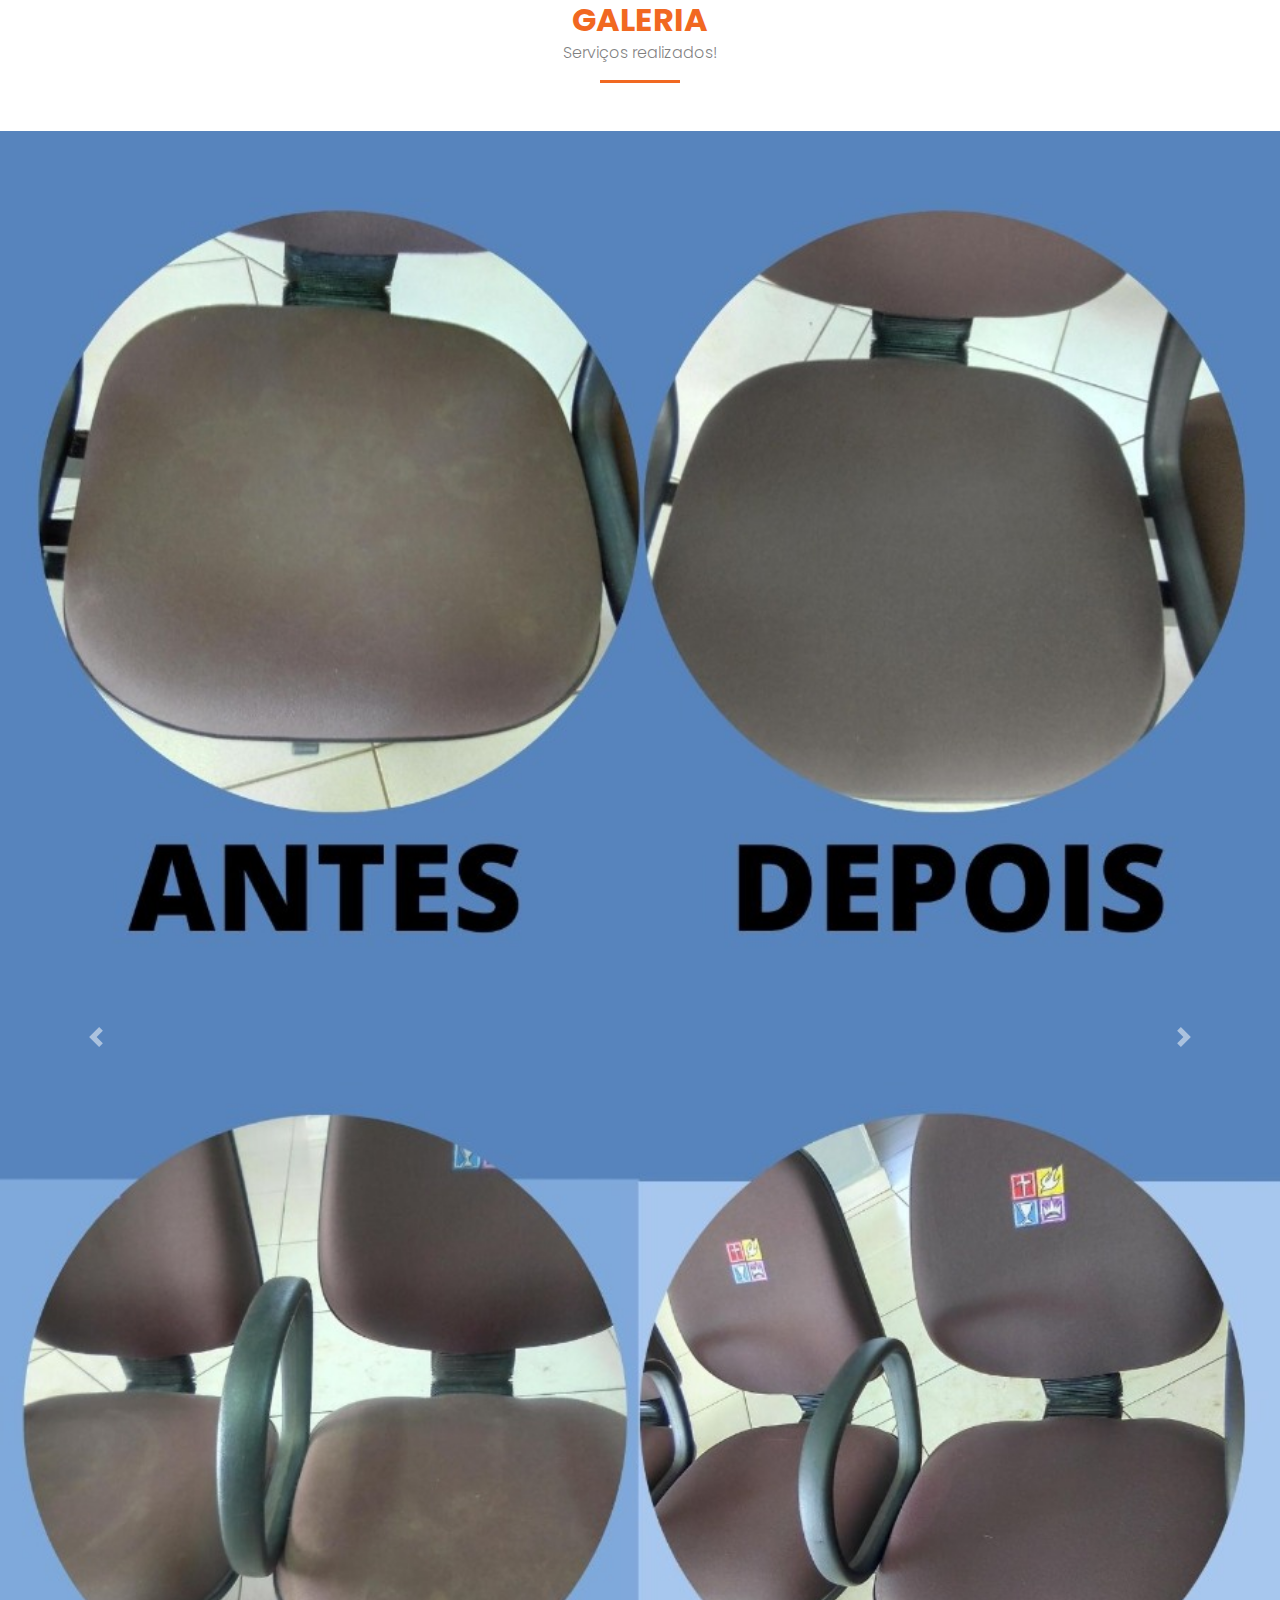
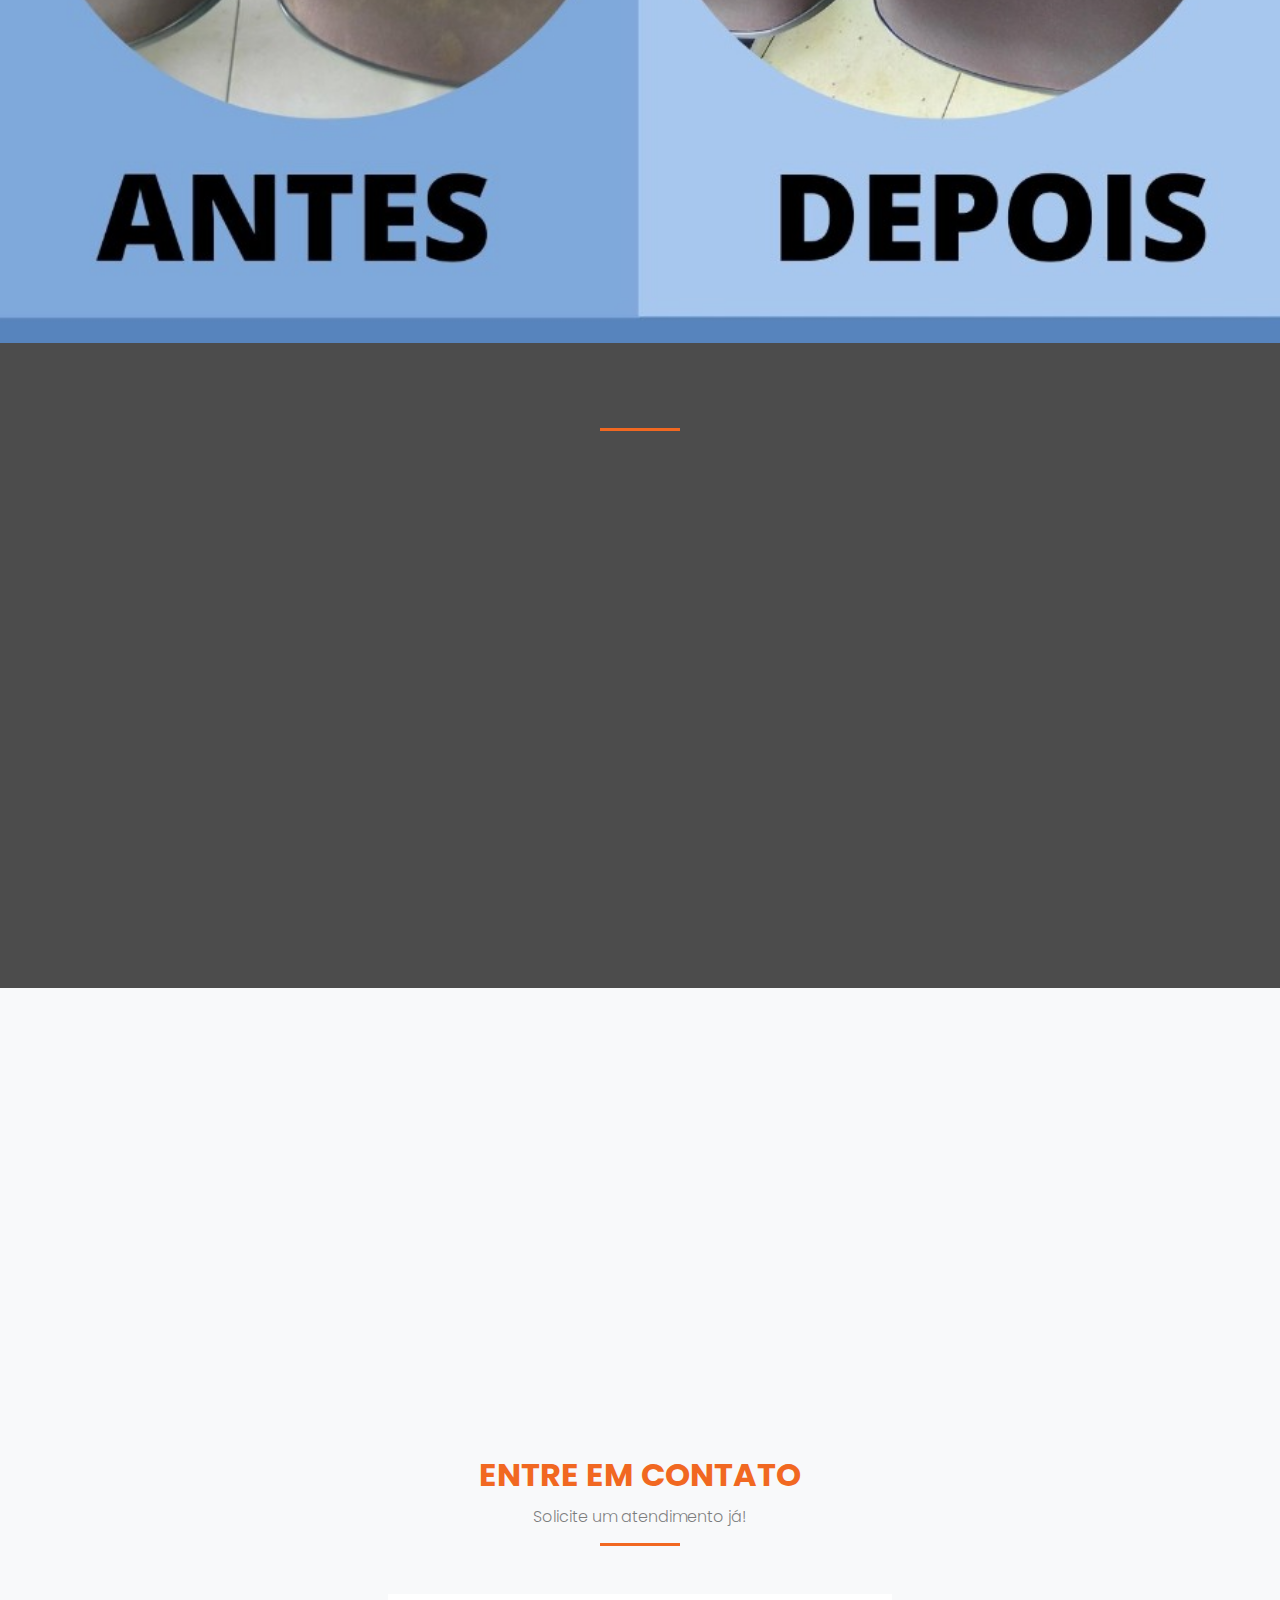
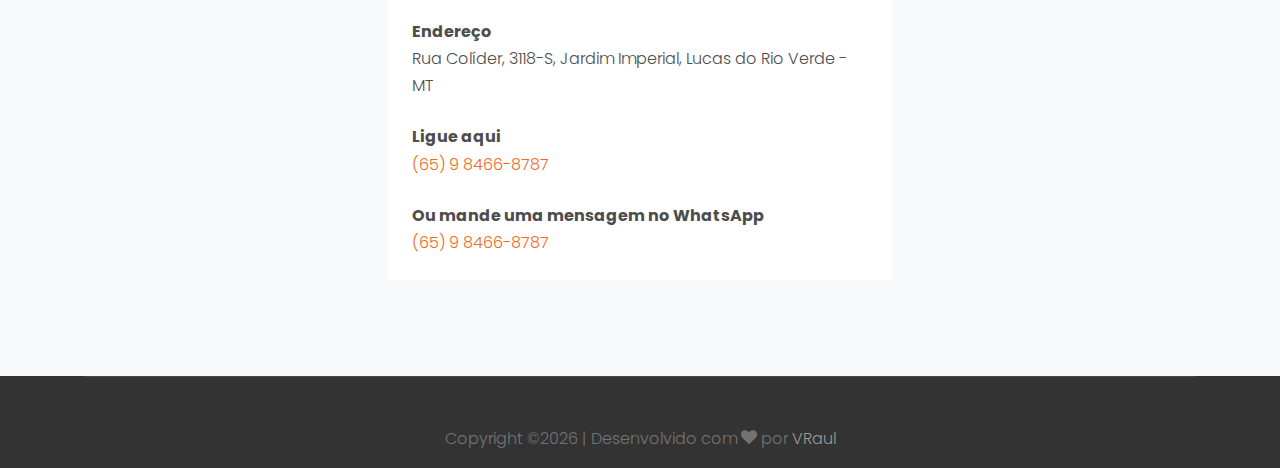
==== commit 58e9b32a: "last commit" ====
--- a/logis/public/estofado.html
+++ b/logis/public/estofado.html
@@ -45,7 +45,7 @@
         <div class="row align-items-center">
           
           <div class="col-11 col-xl-2 site-logo">
-            <h1 class="mb-0">LRV CLEAN  </h1>
+            <h1 class="mb-0"><a href="index.html" class="text-white h2 mb-0"><img src="images/Logo/lrvCleanSemFundo3.png" /></a></h1>
           </div>
           <div class="col-12 col-md-10 d-none d-xl-block">
             <nav class="site-navigation position-relative text-right" role="navigation">
